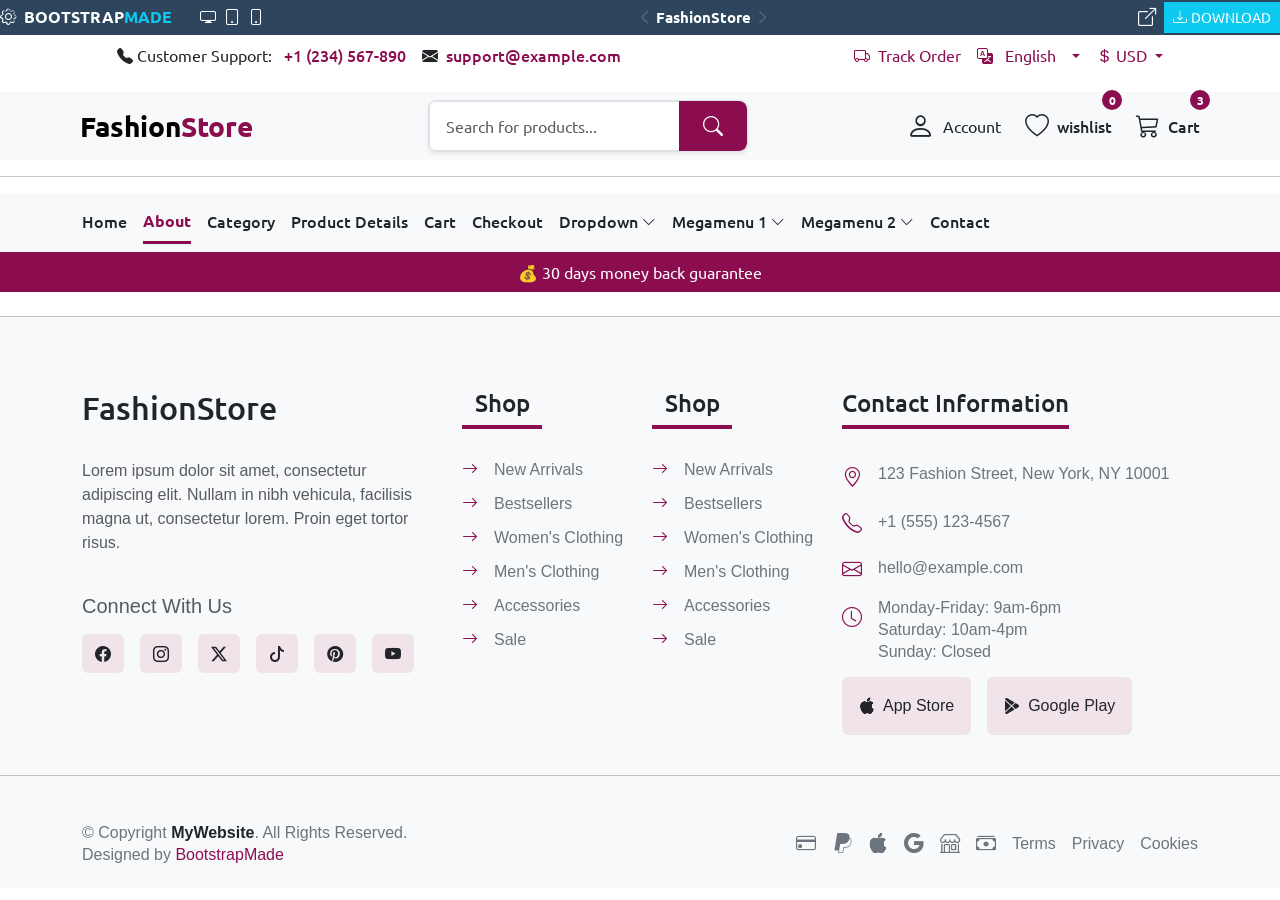
==== About.html @ c30b8bde "I added the remaining pages of the website and fixed some errors." ====
<!doctype html>
<html lang="en">
  <head>
    <meta charset="UTF-8" />
    <meta name="viewport" content="width=device-width, initial-scale=1.0" />
    <title>FashionStore</title>
    <link rel="stylesheet" href="style.css" />
    <link
      rel="stylesheet"
      href="https://cdn.jsdelivr.net/npm/bootstrap@5.3.8/dist/css/bootstrap.min.css"
    />
    <link
      rel="stylesheet"
      href="https://cdn.jsdelivr.net/npm/bootstrap-icons@1.13.1/font/bootstrap-icons.min.css"
    />
    <link rel="preconnect" href="https://fonts.googleapis.com" />
    <link rel="preconnect" href="https://fonts.gstatic.com" crossorigin />
    <link
      href="https://fonts.googleapis.com/css2?family=Ubuntu:wght@500;700&display=swap"
      rel="stylesheet"
    />
  </head>
  <body>
    <!-- nav one -->
    <nav
      class="navbar p-0 blue d-flex flex-nowrap align-items-center w-100 overflow-hidden"
    >
      <div
        class="navbar-brand d-flex align-items-center flex-shrink-1 me-2"
        style="font-size: calc(10px + 0.5vw)"
      >
        <i class="bi bi-gear text-white me-2"></i>
        <p class="text-white m-0 me-2 fw-bold">
          BOOTSTRAP<span class="text-info me-3">MADE</span>
        </p>
        <div class="d-none d-sm-flex align-items-center">
          <i class="bi bi-display mx-1 text-white"></i>
          <i class="bi bi-tablet mx-1 text-white"></i>
          <i class="bi bi-phone mx-1 text-white"></i>
        </div>
      </div>

      <div
        class="d-flex align-items-center justify-content-center flex-grow-1 px-1"
        style="font-size: calc(10px + 0.4vw)"
      >
        <i class="bi bi-chevron-left text-secondary"></i>
        <p class="m-0 mx-1 text-white fw-bold text-truncate">FashionStore</p>
        <i class="bi bi-chevron-right text-secondary"></i>
      </div>

      <div class="d-flex align-items-center flex-shrink-0">
        <i
          class="bi bi-box-arrow-up-right fw-bold px-2 text-white"
          style="font-size: calc(12px + 0.5vw)"
        ></i>
        <button
          type="button"
          class="btn btn-info rounded-0 text-white p-1 px-2 d-flex align-items-center"
          style="font-size: calc(9px + 0.4vw)"
        >
          <i class="bi bi-download me-1"></i>
          <span class="d-inline">DOWNLOAD</span>
        </button>
      </div>
    </nav>
    <!-- nav two -->
    <nav class="navbar d-none d-lg-block">
      <div class="d-flex justify-content-around w-100">
        <div class="d-flex justify-content-between align-content-center gap-3">
          <p>
            <i class="bi bi-telephone-fill"></i> Customer Support:
            <a
              href="#"
              class="nav-link d-inline-block ms-2 fw-medium alink"
              style="color: var(--accent-color)"
            >
              +1 (234) 567-890</a
            >
          </p>
          <p>
            <i class="bi bi-envelope-fill"></i
            ><a
              href="#"
              class="nav-link d-inline-block ms-2 fw-medium alink"
              style="color: var(--accent-color)"
            >
              support@example.com</a
            >
          </p>
        </div>
        <div class="d-flex justify-content-between align-content-center gap-3">
          <a
            href="#"
            class="nav-link d-inline-block alink"
            style="color: var(--accent-color)"
            ><i class="bi bi-truck me-2"></i>Track Order</a
          >
          <div class="dropdown d-inline-block">
            <a
              href="#"
              class="nav-link dropdown-toggle alink"
              id="languageDropdown"
              role="button"
              data-bs-toggle="dropdown"
              aria-expanded="false"
              style="color: var(--accent-color)"
            >
              <i class="bi bi-translate"></i>
              <span class="mx-2">English</span>
            </a>

            <ul class="dropdown-menu" aria-labelledby="languageDropdown">
              <li>
                <a href="#" class="dropdown-item"
                  ><i
                    class="bi bi-check-lg me-2"
                    style="color: var(--accent-color)"
                  ></i>
                  English</a
                >
              </li>
              <li><a href="#" class="dropdown-item">Arabic</a></li>
              <li><a href="#" class="dropdown-item">French</a></li>
              <li><a href="#" class="dropdown-item">Spanish</a></li>
            </ul>
          </div>
          <div class="dropdown d-inline-block">
            <a
              href="#"
              class="nav-link dropdown-toggle alink"
              id="languageDropdown"
              role="button"
              data-bs-toggle="dropdown"
              aria-expanded="false"
              style="color: var(--accent-color)"
            >
              <i class="bi bi-currency-dollar"></i>
              <span>USD</span>
            </a>

            <ul class="dropdown-menu" aria-labelledby="languageDropdown">
              <li>
                <a href="#" class="dropdown-item"
                  ><i
                    class="bi bi-check-lg me-2"
                    style="color: var(--accent-color)"
                  ></i>
                  USD</a
                >
              </li>
              <li><a href="#" class="dropdown-item">EUR</a></li>
              <li><a href="#" class="dropdown-item">GBP</a></li>
            </ul>
          </div>
        </div>
      </div>
    </nav>
    <!-- nav three -->
    <nav class="navbar navbar-light bg-light">
      <div class="d-flex justify-content-around w-100">
        <a class="navbar-brand fw-bold fs-3" href="#">
          Fashion<span style="color: var(--accent-color)">Store</span>
        </a>
        <div
          class="input-group shadow-sm border rounded-3 overflow-hidden w-25 d-none d-lg-inline-flex"
        >
          <input
            type="text"
            class="form-control py-2 px-3 shadow-sm"
            placeholder="Search for products..."
            aria-label="Search for products"
          />
          <button
            class="btn border-0 px-4 rounded-0 rounded-end-3"
            type="button"
            style="background-color: var(--accent-color)"
          >
            <i class="bi bi-search text-white fs-5"></i>
          </button>
        </div>
        <div class="d-flex justify-content-between align-content-center gap-4">
          <a
            href="#mobileSearchCollapse"
            class="nav-link d-inline-flex align-items-center gap-2 d-lg-none"
            data-bs-toggle="collapse"
            role="button"
            aria-expanded="false"
            aria-controls="mobileSearchCollapse"
          >
            <i class="bi bi-search fs-4"></i>
          </a>
          <a href="#" class="nav-link d-inline-flex align-items-center gap-2">
            <i class="bi bi-person fs-3"></i
            ><span class="d-none d-md-block">Account</span>
          </a>
          <button
            type="button"
            class="btn border-0 p-0 position-relative d-inline-flex align-items-center gap-2 d-none d-md-inline-flex"
          >
            <i class="bi bi-heart fs-4"></i>
            <span class="fw-medium text-dark">wishlist</span>
            <span
              class="position-absolute top-0 start-100 translate-middle badge rounded-circle d-flex align-items-center justify-content-center"
              style="
                width: 20px;
                height: 20px;
                font-size: 0.75rem;
                padding: 0;
                background-color: var(--accent-color);
              "
            >
              0
            </span>
          </button>
          <button
            type="button"
            class="btn border-0 p-0 position-relative d-inline-flex align-items-center gap-2"
          >
            <i class="bi bi-cart3 fs-4 text-dark"></i>
            <span class="fw-medium text-dark d-none d-md-block">Cart</span>
            <span
              class="position-absolute top-0 start-100 translate-middle badge rounded-circle d-flex align-items-center justify-content-center"
              style="
                width: 20px;
                height: 20px;
                font-size: 0.75rem;
                padding: 0;
                background-color: var(--accent-color);
              "
            >
              3
            </span>
          </button>
          <button
            class="navbar-toggler btn border-0 p-2 shadow-none d-md-none"
            type="button"
            data-bs-toggle="offcanvas"
            data-bs-target="#mobileMenuOffcanvas"
            aria-controls="mobileMenuOffcanvas"
            aria-label="Open Menu"
          >
            <i class="bi bi-list fs-2 text-dark"></i>
          </button>
        </div>
      </div>
    </nav>
    <hr />
    <!-- Offcanvas -->
    <div
      class="offcanvas offcanvas-end border-0 shadow-lg p-3 m-4"
      style="width: 90%"
      tabindex="-1"
      id="mobileMenuOffcanvas"
      aria-labelledby="mobileMenuOffcanvasLabel"
    >
      <div class="offcanvas-header border-0">
        <button
          type="button"
          class="btn-close shadow-none fs-5"
          data-bs-dismiss="offcanvas"
          aria-label="Close"
        ></button>
      </div>

      <div class="offcanvas-body">
        <ul class="list-unstyled px-2">
          <li class="d-flex justify-content-between align-items-center py-3">
            <a
              class="text-decoration-none fw-bold text-dark fs-5"
              href="index.html"
              >Home</a
            >
          </li>

          <li class="d-flex justify-content-between align-items-center py-3">
            <a
              class="text-decoration-none fw-medium text-danger fs-5"
              href="About.html"
              >About</a
            >
          </li>

          <li class="d-flex justify-content-between align-items-center py-3">
            <a
              class="text-decoration-none fw-medium text-dark fs-5"
              href="Category.html"
              >Category</a
            >
          </li>

          <li class="d-flex justify-content-between align-items-center py-3">
            <a
              class="text-decoration-none fw-medium text-dark fs-5"
              href="ProductDetails.html"
              >Product Details</a
            >
          </li>

          <li class="d-flex justify-content-between align-items-center py-3">
            <a
              class="text-decoration-none fw-medium text-dark fs-5"
              href="Cart.html"
              >Cart</a
            >
          </li>

          <li class="d-flex justify-content-between align-items-center py-3">
            <a
              class="text-decoration-none fw-medium text-dark fs-5"
              href="Checkout.html"
              >Checkout</a
            >
          </li>

          <li class="py-3">
            <div
              class="d-flex justify-content-between align-items-center w-100"
            >
              <a class="text-decoration-none fw-medium text-dark fs-5" href="#"
                >Dropdown</a
              >

              <button
                class="btn btn-outline-danger rounded-circle p-0 d-flex align-items-center justify-content-center shadow-none"
                style="width: 32px; height: 32px"
                type="button"
                data-bs-toggle="collapse"
                data-bs-target="#mySubMenu"
                aria-expanded="false"
                aria-controls="mySubMenu"
              >
                <i class="bi bi-chevron-down text-muted small"></i>
              </button>
            </div>

            <div
              class="collapse border rounded-4"
              id="mySubMenu"
              style="background-color: var(--bs-gray-400)"
            >
              <ul class="list-unstyled ps-3 mt-2">
                <li class="py-2">
                  <a class="text-decoration-none text-dark fs-5" href="#"
                    >Dropdown 1</a
                  >
                </li>
                <li class="py-2 px-3">
                  <div
                    class="d-flex justify-content-between align-items-center w-100"
                  >
                    <a class="text-decoration-none text-dark fs-5" href="#"
                      >Deep Dropdown</a
                    >

                    <button
                      class="btn btn-outline-danger rounded-circle p-0 d-flex align-items-center justify-content-center shadow-none"
                      style="width: 32px; height: 32px"
                      type="button"
                      data-bs-toggle="collapse"
                      data-bs-target="#myMenu"
                      aria-expanded="false"
                      aria-controls="mySubMenu"
                    >
                      <i class="bi bi-chevron-down text-muted small"></i>
                    </button>
                  </div>
                  <div
                    class="collapse border rounded-4"
                    id="myMenu"
                    style="background-color: var(--bs-gray-500)"
                  >
                    <ul class="list-unstyled px-3 mt-2">
                      <li class="py-2">
                        <a class="text-decoration-none text-dark fs-5" href="#"
                          >Dropdown 1</a
                        >
                      </li>
                      <li class="py-2">
                        <a class="text-decoration-none text-dark fs-5" href="#"
                          >Dropdown 2</a
                        >
                      </li>
                      <li class="py-2">
                        <a class="text-decoration-none text-dark fs-5" href="#"
                          >Dropdown 3</a
                        >
                      </li>
                      <li class="py-2">
                        <a class="text-decoration-none text-dark fs-5" href="#"
                          >Dropdown 4</a
                        >
                      </li>
                      <li class="py-2">
                        <a class="text-decoration-none text-dark fs-5" href="#"
                          >Dropdown 5</a
                        >
                      </li>
                    </ul>
                  </div>
                </li>
                <li class="py-2">
                  <a class="text-decoration-none text-dark fs-5" href="#"
                    >Dropdown 3</a
                  >
                </li>
                <li class="py-2">
                  <a class="text-decoration-none text-dark fs-5" href="#"
                    >Dropdown 4</a
                  >
                </li>
              </ul>
            </div>
          </li>

          <li class="d-flex flex-column py-2">
            <div
              class="d-flex justify-content-between align-items-center w-100"
            >
              <a class="text-decoration-none fw-medium text-dark fs-5" href="#"
                >Megamenu 1</a
              >

              <button
                class="btn btn-outline-danger rounded-circle p-0 d-flex align-items-center justify-content-center shadow-none"
                style="width: 32px; height: 32px"
                type="button"
                data-bs-toggle="collapse"
                data-bs-target="#megaMenu1"
                aria-expanded="false"
                aria-controls="megaMenu1"
              >
                <i class="bi bi-chevron-down text-muted small"></i>
              </button>
            </div>

            <div class="collapse border rounded-4 mt-2" id="megaMenu1">
              <ul class="list-unstyled p-3 mb-0">
                <li class="py-2 border-bottom">
                  <a class="text-decoration-none text-dark" href="#"
                    >Featured Products</a
                  >
                </li>
                <li class="py-2 border-bottom">
                  <a class="text-decoration-none text-dark" href="#"
                    >New Arrivals</a
                  >
                </li>
                <li class="py-2 border-bottom">
                  <a class="text-decoration-none text-dark" href="#"
                    >Sale items</a
                  >
                </li>
                <li class="py-2 border-bottom">
                  <a class="text-decoration-none text-dark" href="#"
                    >Clothing</a
                  >
                </li>
                <li class="py-2 border-bottom">
                  <a class="text-decoration-none text-dark" href="#"
                    >Electronics</a
                  >
                </li>
                <li class="py-2 border-bottom">
                  <a class="text-decoration-none text-dark" href="#"
                    >Home & Living</a
                  >
                </li>
                <li class="py-2 border-bottom">
                  <a class="text-decoration-none text-dark" href="#">Beauty</a>
                </li>
              </ul>
            </div>
          </li>

          <li class="d-flex flex-column py-2">
            <div
              class="d-flex justify-content-between align-items-center w-100"
            >
              <a class="text-decoration-none fw-medium text-dark fs-5" href="#"
                >Megamenu 2</a
              >

              <button
                class="btn btn-outline-danger rounded-circle p-0 d-flex align-items-center justify-content-center shadow-none"
                style="width: 32px; height: 32px"
                type="button"
                data-bs-toggle="collapse"
                data-bs-target="#megaMenu2"
                aria-expanded="false"
                aria-controls="megaMenu2"
              >
                <i class="bi bi-chevron-down text-muted small"></i>
              </button>
            </div>

            <div class="collapse border rounded-4 mt-2" id="megaMenu2">
              <ul class="list-unstyled p-3 mb-0">
                <li class="py-2 border-bottom">
                  <a class="text-decoration-none text-dark" href="#">Women</a>
                </li>
                <li class="py-2 border-bottom">
                  <a class="text-decoration-none text-dark" href="#">Man</a>
                </li>
                <li class="py-2 border-bottom">
                  <a class="text-decoration-none text-dark" href="#">Kid's</a>
                </li>
                <li class="py-2 border-bottom">
                  <a class="text-decoration-none text-dark" href="#"
                    >Clothing</a
                  >
                </li>
                <li class="py-2 border-bottom">
                  <a class="text-decoration-none text-dark" href="#">Shoes</a>
                </li>
                <li class="py-2 border-bottom">
                  <a class="text-decoration-none text-dark" href="#"
                    >Accessories</a
                  >
                </li>
                <li class="py-2 border-bottom">
                  <a class="text-decoration-none text-dark" href="#"
                    >Specialty Sizes</a
                  >
                </li>
              </ul>
            </div>
          </li>
          <li class="d-flex justify-content-between align-items-center py-2">
            <a
              class="text-decoration-none fw-medium text-dark fs-5"
              href="Contact.html"
              >Contact</a
            >
          </li>
        </ul>
      </div>
    </div>
    <!-- end Offcanvas -->
    <!-- nav four -->

    <nav class="navbar navbar-light bg-light d-none d-md-block">
      <div class="container">
        <ul class="navbar-nav flex-row gap-3">
          <li class="nav-item">
            <a
              class="nav-link text-dark fw-medium position-relative nav-animate"
              href="index.html"
              >Home</a>
          </li>

          <li class="nav-item">
            <a
              class="nav-link fw-bold border-bottom border-3"
              href="About.html"
              style="
                color: var(--accent-color);
                border-color: var(--accent-color) !important;
              "
              >About</a
            >
          </li>
          <li class="nav-item">
            <a
              class="nav-link text-dark fw-medium position-relative nav-animate"
              href="Category.html"
              >Category</a
            >
          </li>
          <li class="nav-item">
            <a
              class="nav-link text-dark fw-medium position-relative nav-animate"
              href="ProductDetails.html"
              >Product Details</a
            >
          </li>
          <li class="nav-item">
            <a
              class="nav-link text-dark fw-medium position-relative nav-animate"
              href="Cart.html"
              >Cart</a
            >
          </li>
          <li class="nav-item">
            <a
              class="nav-link text-dark fw-medium position-relative nav-animate"
              href="Checkout.html"
              >Checkout</a
            >
          </li>

          <li class="nav-item dropdown">
            <a
              class="nav-link text-dark fw-medium position-relative nav-animate dropdown-toggle-custom"
              href="#"
              role="button"
            >
              Dropdown <i class="bi bi-chevron-down small"></i>
            </a>
            <ul class="dropdown-menu border-0 shadow-sm p-2">
              <li>
                <a class="dropdown-item rounded-2 mb-2" href="#">dropdown 1</a>
              </li>

              <li class="submenu position-relative">
                <a
                  class="dropdown-item rounded-2 mb-2 d-flex justify-content-between align-items-center"
                  href="#"
                >
                  Deep dropdown <i class="bi bi-chevron-left small px-2"></i>
                </a>

                <ul class="submenu-menu list-unstyled border-0 shadow-sm p-2">
                  <li>
                    <a class="dropdown-item rounded-2 mb-2" href="#"
                      >Deep dropdown 1</a
                    >
                  </li>
                  <li>
                    <a class="dropdown-item rounded-2 mb-2" href="#"
                      >Deep dropdown 2</a
                    >
                  </li>
                  <li>
                    <a class="dropdown-item rounded-2 mb-2" href="#"
                      >Deep dropdown 3</a
                    >
                  </li>
                  <li>
                    <a class="dropdown-item rounded-2 mb-2" href="#"
                      >Deep dropdown 4</a
                    >
                  </li>
                  <li>
                    <a class="dropdown-item rounded-2 mb-2" href="#"
                      >Deep dropdown 5</a
                    >
                  </li>
                </ul>
              </li>

              <li>
                <a class="dropdown-item rounded-2 mb-2" href="#">dropdown 2</a>
              </li>
              <li>
                <a class="dropdown-item rounded-2 mb-2" href="#">dropdown 3</a>
              </li>
              <li>
                <a class="dropdown-item rounded-2 mb-2" href="#">dropdown 4</a>
              </li>
            </ul>
          </li>
          <li class="nav-item dropdown position-static">
            <a
              class="nav-link text-dark fw-medium position-relative nav-animate dropdown-toggle-custom"
              href="#"
              role="button"
            >
              Megamenu 1 <i class="bi bi-chevron-down small"></i>
            </a>

            <div class="megamenu-content bg-white border-0 shadow-sm p-4">
              <ul
                class="nav nav-tabs border-bottom-0 mb-4 gap-4"
                id="megamenuTabs"
                role="tablist"
              >
                <li class="nav-item" role="presentation">
                  <button
                    class="nav-link active text-dark border-0 fw-medium p-0 pb-2 border-bottom border-2 border-transparent"
                    id="featured-tab"
                    data-bs-toggle="tab"
                    data-bs-target="#featured-pane"
                    type="button"
                    role="tab"
                  >
                    Featured
                  </button>
                </li>
                <li class="nav-item" role="presentation">
                  <button
                    class="nav-link text-dark border-0 fw-medium p-0 pb-2 border-bottom border-2 border-transparent"
                    id="arrivals-tab"
                    data-bs-toggle="tab"
                    data-bs-target="#arrivals-pane"
                    type="button"
                    role="tab"
                  >
                    New Arrivals
                  </button>
                </li>
                <li class="nav-item" role="presentation">
                  <button
                    class="nav-link text-dark border-0 fw-medium p-0 pb-2 border-bottom border-2 border-transparent"
                    id="sale-tab"
                    data-bs-toggle="tab"
                    data-bs-target="#sale-pane"
                    type="button"
                    role="tab"
                  >
                    Sale
                  </button>
                </li>
                <li class="nav-item" role="presentation">
                  <button
                    class="nav-link text-dark border-0 fw-medium p-0 pb-2 border-bottom border-2 border-transparent"
                    id="categories-tab"
                    data-bs-toggle="tab"
                    data-bs-target="#categories-pane"
                    type="button"
                    role="tab"
                  >
                    Categories
                  </button>
                </li>
              </ul>

              <div class="tab-content" id="megamenuTabContent">
                <div
                  class="tab-pane fade show active"
                  id="featured-pane"
                  role="tabpanel"
                  aria-labelledby="featured-tab"
                  tabindex="0"
                >
                  <div class="row g-3">
                    <div class="col-md-3">
                      <div class="card h-100 border-0 text-start">
                        <img
                          src="img/product-1.webp"
                          class="card-img-top object-fit-contain"
                          alt="Product 1"
                          style="height: 140px"
                        />
                        <div
                          class="card-body p-2 d-flex flex-column justify-content-between"
                        >
                          <div>
                            <h6
                              class="card-title mb-1 small fw-semibold text-dark"
                            >
                              Premium Headphones
                            </h6>
                            <p class="card-text text-danger small mb-2 fw-bold">
                              $129.99
                            </p>
                          </div>
                          <button
                            class="btn rounded-3 fw-medium w-50 outline"
                            style="
                              background-color: var(--background-button);
                              color: var(--color-button);
                            "
                          >
                            View Product
                          </button>
                        </div>
                      </div>
                    </div>

                    <div class="col-md-3">
                      <div class="card h-100 border-0 text-start">
                        <img
                          src="img/product-2.webp"
                          class="card-img-top object-fit-contain"
                          alt="Product 2"
                          style="height: 140px"
                        />
                        <div
                          class="card-body p-2 d-flex flex-column justify-content-between"
                        >
                          <div>
                            <h6
                              class="card-title mb-1 small fw-semibold text-dark"
                            >
                              Smart Watch
                            </h6>
                            <p class="card-text text-danger small mb-2 fw-bold">
                              $199.99
                            </p>
                          </div>
                          <button
                            class="btn rounded-3 fw-medium w-50 outline"
                            style="
                              background-color: var(--background-button);
                              color: var(--color-button);
                            "
                          >
                            View Product
                          </button>
                        </div>
                      </div>
                    </div>

                    <div class="col-md-3">
                      <div class="card h-100 border-0 text-start">
                        <img
                          src="img/product-3.webp"
                          class="card-img-top object-fit-contain"
                          alt="Product 3"
                          style="height: 140px"
                        />
                        <div
                          class="card-body p-2 d-flex flex-column justify-content-between"
                        >
                          <div>
                            <h6
                              class="card-title mb-1 small fw-semibold text-dark"
                            >
                              Wireless Earbuds
                            </h6>
                            <p class="card-text text-danger small mb-2 fw-bold">
                              $89.99
                            </p>
                          </div>
                          <button
                            class="btn rounded-3 fw-medium w-50 outline"
                            style="
                              background-color: var(--background-button);
                              color: var(--color-button);
                            "
                          >
                            View Product
                          </button>
                        </div>
                      </div>
                    </div>

                    <div class="col-md-3">
                      <div class="card h-100 border-0 text-start">
                        <img
                          src="img/product-11.png"
                          class="card-img-top object-fit-contain"
                          alt="Product 4"
                          style="height: 140px"
                        />
                        <div
                          class="card-body p-2 d-flex flex-column justify-content-between"
                        >
                          <div>
                            <h6
                              class="card-title mb-1 small fw-semibold text-dark"
                            >
                              Bluetooth Speaker
                            </h6>
                            <p class="card-text text-danger small mb-2 fw-bold">
                              $79.99
                            </p>
                          </div>
                          <button
                            class="btn rounded-3 fw-medium w-50 outline"
                            style="
                              background-color: var(--background-button);
                              color: var(--color-button);
                            "
                          >
                            View Product
                          </button>
                        </div>
                      </div>
                    </div>
                  </div>
                </div>
                <div
                  class="tab-pane fade"
                  id="arrivals-pane"
                  role="tabpanel"
                  aria-labelledby="arrivals-tab"
                  tabindex="0"
                >
                  <div class="row">
                    <div class="col-md-3">
                      <div
                        class="card h-100 border-0 text-start position-relative"
                      >
                        <span
                          class="badge bg-success position-absolute top-0 end-0 mt-2 me-2 px-2 py-1 fs-7 fw-semibold rounded-2 z-1"
                        >
                          New
                        </span>

                        <img
                          src="img/product-5.webp"
                          class="card-img-top object-fit-contain"
                          alt="Product 1"
                          style="height: 140px"
                        />

                        <div
                          class="card-body p-2 d-flex flex-column justify-content-between"
                        >
                          <div>
                            <h6
                              class="card-title mb-1 small fw-semibold text-dark"
                            >
                              Fitness Tracker
                            </h6>
                            <p class="card-text text-danger small mb-2 fw-bold">
                              $69.99
                            </p>
                          </div>
                          <button
                            class="btn rounded-3 fw-medium w-50 outline"
                            style="
                              background-color: var(--background-button);
                              color: var(--color-button);
                            "
                          >
                            View Product
                          </button>
                        </div>
                      </div>
                    </div>
                    <div class="col-md-3">
                      <div
                        class="card h-100 border-0 text-start position-relative"
                      >
                        <span
                          class="badge bg-success position-absolute top-0 end-0 mt-2 me-2 px-2 py-1 fs-7 fw-semibold rounded-2 z-1"
                        >
                          New
                        </span>

                        <img
                          src="img/product-6.webp"
                          class="card-img-top object-fit-contain"
                          alt="Product 1"
                          style="height: 140px"
                        />

                        <div
                          class="card-body p-2 d-flex flex-column justify-content-between"
                        >
                          <div>
                            <h6
                              class="card-title mb-1 small fw-semibold text-dark"
                            >
                              Wireless Charger
                            </h6>
                            <p class="card-text text-danger small mb-2 fw-bold">
                              $39.99
                            </p>
                          </div>
                          <button
                            class="btn rounded-3 fw-medium w-50 outline"
                            style="
                              background-color: var(--background-button);
                              color: var(--color-button);
                            "
                          >
                            View Product
                          </button>
                        </div>
                      </div>
                    </div>
                    <div class="col-md-3">
                      <div
                        class="card h-100 border-0 text-start position-relative"
                      >
                        <span
                          class="badge bg-success position-absolute top-0 end-0 mt-2 me-2 px-2 py-1 fs-7 fw-semibold rounded-2 z-1"
                        >
                          New
                        </span>

                        <img
                          src="img/product-11.png"
                          class="card-img-top object-fit-contain"
                          alt="Product 1"
                          style="height: 140px"
                        />

                        <div
                          class="card-body p-2 d-flex flex-column justify-content-between"
                        >
                          <div>
                            <h6
                              class="card-title mb-1 small fw-semibold text-dark"
                            >
                              Smart Bulb Set
                            </h6>
                            <p class="card-text text-danger small mb-2 fw-bold">
                              $49.99
                            </p>
                          </div>
                          <button
                            class="btn rounded-3 fw-medium w-50 outline"
                            style="
                              background-color: var(--background-button);
                              color: var(--color-button);
                            "
                          >
                            View Product
                          </button>
                        </div>
                      </div>
                    </div>
                    <div class="col-md-3">
                      <div
                        class="card h-100 border-0 text-start position-relative"
                      >
                        <span
                          class="badge bg-success position-absolute top-0 end-0 mt-2 me-2 px-2 py-1 fs-7 fw-semibold rounded-2 z-1"
                        >
                          New
                        </span>

                        <img
                          src="img/product-8.jpg"
                          class="card-img-top object-fit-contain"
                          alt="Product 1"
                          style="height: 140px"
                        />

                        <div
                          class="card-body p-2 d-flex flex-column justify-content-between"
                        >
                          <div>
                            <h6
                              class="card-title mb-1 small fw-semibold text-dark"
                            >
                              Portable Power Bank
                            </h6>
                            <p class="card-text text-danger small mb-2 fw-bold">
                              $59.99
                            </p>
                          </div>
                          <button
                            class="btn rounded-3 fw-medium w-50 outline"
                            style="
                              background-color: var(--background-button);
                              color: var(--color-button);
                            "
                          >
                            View Product
                          </button>
                        </div>
                      </div>
                    </div>
                  </div>
                </div>
                <div
                  class="tab-pane fade"
                  id="sale-pane"
                  role="tabpanel"
                  aria-labelledby="sale-tab"
                  tabindex="0"
                >
                  <div class="row">
                    <div class="col-md-3">
                      <div
                        class="card h-100 border-0 text-start position-relative"
                      >
                        <span
                          class="badge bg-danger position-absolute top-0 end-0 mt-2 me-2 px-2 py-1 fs-7 fw-semibold rounded-1 z-1"
                        >
                          -30%
                        </span>

                        <img
                          src="img/product-9.webp"
                          class="card-img-top object-fit-contain"
                          alt="Product 1"
                          style="height: 140px"
                        />

                        <div
                          class="card-body p-2 d-flex flex-column justify-content-between"
                        >
                          <div>
                            <h6
                              class="card-title mb-1 small fw-semibold text-dark"
                            >
                              Wireless Keyboard
                            </h6>
                            <p class="card-text text-danger small mb-2 fw-bold">
                              <span
                                class="text-decoration-line-through text-secondary me-2"
                                >$89.99</span
                              >
                              $62.99
                            </p>
                          </div>
                          <button
                            class="btn rounded-3 fw-medium w-50 outline"
                            style="
                              background-color: var(--background-button);
                              color: var(--color-button);
                            "
                          >
                            View Product
                          </button>
                        </div>
                      </div>
                    </div>
                    <div class="col-md-3">
                      <div
                        class="card h-100 border-0 text-start position-relative"
                      >
                        <span
                          class="badge bg-danger position-absolute top-0 end-0 mt-2 me-2 px-2 py-1 fs-7 fw-semibold rounded-1 z-1"
                        >
                          -25%
                        </span>

                        <img
                          src="img/product-10.webp"
                          class="card-img-top object-fit-contain"
                          alt="Product 1"
                          style="height: 140px"
                        />

                        <div
                          class="card-body p-2 d-flex flex-column justify-content-between"
                        >
                          <div>
                            <h6
                              class="card-title mb-1 small fw-semibold text-dark"
                            >
                              Gaming Mouse
                            </h6>
                            <p class="card-text text-danger small mb-2 fw-bold">
                              <span
                                class="text-decoration-line-through text-secondary me-2"
                                >$59.99</span
                              >
                              $44.99
                            </p>
                          </div>
                          <button
                            class="btn rounded-3 fw-medium w-50 outline"
                            style="
                              background-color: var(--background-button);
                              color: var(--color-button);
                            "
                          >
                            View Product
                          </button>
                        </div>
                      </div>
                    </div>
                    <div class="col-md-3">
                      <div
                        class="card h-100 border-0 text-start position-relative"
                      >
                        <span
                          class="badge bg-danger position-absolute top-0 end-0 mt-2 me-2 px-2 py-1 fs-7 fw-semibold rounded-1 z-1"
                        >
                          -40%
                        </span>

                        <img
                          src="img/product-11.png"
                          class="card-img-top object-fit-contain"
                          alt="Product 1"
                          style="height: 140px"
                        />

                        <div
                          class="card-body p-2 d-flex flex-column justify-content-between"
                        >
                          <div>
                            <h6
                              class="card-title mb-1 small fw-semibold text-dark"
                            >
                              Desk Lamp
                            </h6>
                            <p class="card-text text-danger small mb-2 fw-bold">
                              <span
                                class="text-decoration-line-through text-secondary me-2"
                                >$49.99</span
                              >
                              $29.99
                            </p>
                          </div>
                          <button
                            class="btn rounded-3 fw-medium w-50 outline"
                            style="
                              background-color: var(--background-button);
                              color: var(--color-button);
                            "
                          >
                            View Product
                          </button>
                        </div>
                      </div>
                    </div>
                    <div class="col-md-3">
                      <div
                        class="card h-100 border-0 text-start position-relative"
                      >
                        <span
                          class="badge bg-danger position-absolute top-0 end-0 mt-2 me-2 px-2 py-1 fs-7 fw-semibold rounded-1 z-1"
                        >
                          -20%
                        </span>

                        <img
                          src="img/product-12.webp"
                          class="card-img-top object-fit-contain"
                          alt="Product 1"
                          style="height: 140px"
                        />

                        <div
                          class="card-body p-2 d-flex flex-column justify-content-between"
                        >
                          <div>
                            <h6
                              class="card-title mb-1 small fw-semibold text-dark"
                            >
                              USB-C Hub
                            </h6>
                            <p class="card-text text-danger small mb-2 fw-bold">
                              <span
                                class="text-decoration-line-through text-secondary me-2"
                                >$39.99</span
                              >
                              $31.99
                            </p>
                          </div>
                          <button
                            class="btn rounded-3 fw-medium w-50 outline"
                            style="
                              background-color: var(--background-button);
                              color: var(--color-button);
                            "
                          >
                            View Product
                          </button>
                        </div>
                      </div>
                    </div>
                  </div>
                </div>
                <div
                  class="tab-pane fade"
                  id="categories-pane"
                  role="tabpanel"
                  aria-labelledby="categories-tab"
                  tabindex="0"
                >
                  <div class="row">
                    <div class="col-md-3">
                      <div
                        class="card h-100 border-0 p-3 bg-light rounded-3 text-start category-card"
                      >
                        <div
                          class="category-header pb-2 mb-3 border-bottom position-relative"
                        >
                          <h5
                            class="fw-bold mb-0 text-dark"
                            style="color: #4a0e2e !important"
                          >
                            Clothing
                          </h5>
                        </div>

                        <ul class="list-unstyled d-flex flex-column gap-2 mb-0">
                          <li>
                            <a
                              href="#"
                              class="category-link text-decoration-none d-flex align-items-center gap-2 text-dark"
                            >
                              <i class="bi bi-chevron-right small"></i> Men's
                              Wear
                            </a>
                          </li>
                          <li>
                            <a
                              href="#"
                              class="category-link text-decoration-none d-flex align-items-center gap-2 text-dark"
                            >
                              <i class="bi bi-chevron-right small"></i> Women's
                              Wear
                            </a>
                          </li>
                          <li>
                            <a
                              href="#"
                              class="category-link text-decoration-none d-flex align-items-center gap-2 text-dark"
                            >
                              <i class="bi bi-chevron-right small"></i> Kids
                              Collection
                            </a>
                          </li>
                          <li>
                            <a
                              href="#"
                              class="category-link text-decoration-none d-flex align-items-center gap-2 text-dark"
                            >
                              <i class="bi bi-chevron-right small"></i>
                              Sportswear
                            </a>
                          </li>
                          <li>
                            <a
                              href="#"
                              class="category-link text-decoration-none d-flex align-items-center gap-2 text-dark"
                            >
                              <i class="bi bi-chevron-right small"></i>
                              Accessories
                            </a>
                          </li>
                        </ul>
                      </div>
                    </div>
                    <div class="col-md-3">
                      <div
                        class="card h-100 border-0 p-3 bg-light rounded-3 text-start category-card"
                      >
                        <div
                          class="category-header pb-2 mb-3 border-bottom position-relative"
                        >
                          <h5
                            class="fw-bold mb-0 text-dark"
                            style="color: #4a0e2e !important"
                          >
                            Electronics
                          </h5>
                        </div>

                        <ul class="list-unstyled d-flex flex-column gap-2 mb-0">
                          <li>
                            <a
                              href="#"
                              class="category-link text-decoration-none d-flex align-items-center gap-2 text-dark"
                            >
                              <i class="bi bi-chevron-right small"></i>
                              Smartphones
                            </a>
                          </li>
                          <li>
                            <a
                              href="#"
                              class="category-link text-decoration-none d-flex align-items-center gap-2 text-dark"
                            >
                              <i class="bi bi-chevron-right small"></i>
                              Laptops
                            </a>
                          </li>
                          <li>
                            <a
                              href="#"
                              class="category-link text-decoration-none d-flex align-items-center gap-2 text-dark"
                            >
                              <i class="bi bi-chevron-right small"></i>
                              Audio Devices
                            </a>
                          </li>
                          <li>
                            <a
                              href="#"
                              class="category-link text-decoration-none d-flex align-items-center gap-2 text-dark"
                            >
                              <i class="bi bi-chevron-right small"></i>
                              Smart Home
                            </a>
                          </li>
                          <li>
                            <a
                              href="#"
                              class="category-link text-decoration-none d-flex align-items-center gap-2 text-dark"
                            >
                              <i class="bi bi-chevron-right small"></i>
                              Accessories
                            </a>
                          </li>
                        </ul>
                      </div>
                    </div>
                    <div class="col-md-3">
                      <div
                        class="card h-100 border-0 p-3 bg-light rounded-3 text-start category-card"
                      >
                        <div
                          class="category-header pb-2 mb-3 border-bottom position-relative"
                        >
                          <h5
                            class="fw-bold mb-0 text-dark"
                            style="color: #4a0e2e !important"
                          >
                            Home & Living
                          </h5>
                        </div>

                        <ul class="list-unstyled d-flex flex-column gap-2 mb-0">
                          <li>
                            <a
                              href="#"
                              class="category-link text-decoration-none d-flex align-items-center gap-2 text-dark"
                            >
                              <i class="bi bi-chevron-right small"></i>
                              Furniture
                            </a>
                          </li>
                          <li>
                            <a
                              href="#"
                              class="category-link text-decoration-none d-flex align-items-center gap-2 text-dark"
                            >
                              <i class="bi bi-chevron-right small"></i>
                              Decor
                            </a>
                          </li>
                          <li>
                            <a
                              href="#"
                              class="category-link text-decoration-none d-flex align-items-center gap-2 text-dark"
                            >
                              <i class="bi bi-chevron-right small"></i>
                              Kitchen
                            </a>
                          </li>
                          <li>
                            <a
                              href="#"
                              class="category-link text-decoration-none d-flex align-items-center gap-2 text-dark"
                            >
                              <i class="bi bi-chevron-right small"></i>
                              Bedding
                            </a>
                          </li>
                          <li>
                            <a
                              href="#"
                              class="category-link text-decoration-none d-flex align-items-center gap-2 text-dark"
                            >
                              <i class="bi bi-chevron-right small"></i>
                              Lighting
                            </a>
                          </li>
                        </ul>
                      </div>
                    </div>
                    <div class="col-md-3">
                      <div
                        class="card h-100 border-0 p-3 bg-light rounded-3 text-start category-card"
                      >
                        <div
                          class="category-header pb-2 mb-3 border-bottom position-relative"
                        >
                          <h5
                            class="fw-bold mb-0 text-dark"
                            style="color: #4a0e2e !important"
                          >
                            Beauty
                          </h5>
                        </div>

                        <ul class="list-unstyled d-flex flex-column gap-2 mb-0">
                          <li>
                            <a
                              href="#"
                              class="category-link text-decoration-none d-flex align-items-center gap-2 text-dark"
                            >
                              <i class="bi bi-chevron-right small"></i>
                              Skincare
                            </a>
                          </li>
                          <li>
                            <a
                              href="#"
                              class="category-link text-decoration-none d-flex align-items-center gap-2 text-dark"
                            >
                              <i class="bi bi-chevron-right small"></i>
                              Makeup
                            </a>
                          </li>
                          <li>
                            <a
                              href="#"
                              class="category-link text-decoration-none d-flex align-items-center gap-2 text-dark"
                            >
                              <i class="bi bi-chevron-right small"></i>
                              Haircare
                            </a>
                          </li>
                          <li>
                            <a
                              href="#"
                              class="category-link text-decoration-none d-flex align-items-center gap-2 text-dark"
                            >
                              <i class="bi bi-chevron-right small"></i>
                              Fragrances
                            </a>
                          </li>
                          <li>
                            <a
                              href="#"
                              class="category-link text-decoration-none d-flex align-items-center gap-2 text-dark"
                            >
                              <i class="bi bi-chevron-right small"></i>
                              Personal Care
                            </a>
                          </li>
                        </ul>
                      </div>
                    </div>
                  </div>
                </div>
              </div>
            </div>
          </li>
          <li class="nav-item dropdown position-static">
            <a
              class="nav-link text-dark fw-medium position-relative nav-animate dropdown-toggle-custom"
              href="#"
              role="button"
            >
              Megamenu 2 <i class="bi bi-chevron-down small"></i>
            </a>
            <div class="megamenu-content bg-white border-0 shadow-sm p-4">
              <ul
                class="nav nav-tabs border-bottom-0 mb-4 gap-4 justify-content-center"
                id="megamenu2Tabs"
                role="tablist"
              >
                <li class="nav-item" role="presentation">
                  <button
                    class="nav-link active text-dark border-0 fw-medium p-0 pb-2 border-bottom border-2 border-transparent"
                    id="m2-featured-tab"
                    data-bs-toggle="tab"
                    data-bs-target="#m2-featured-pane"
                    type="button"
                    role="tab"
                  >
                    WOMEN
                  </button>
                </li>
                <li class="nav-item" role="presentation">
                  <button
                    class="nav-link text-dark border-0 fw-medium p-0 pb-2 border-bottom border-2 border-transparent"
                    id="m2-arrivals-tab"
                    data-bs-toggle="tab"
                    data-bs-target="#m2-arrivals-pane"
                    type="button"
                    role="tab"
                  >
                    MEN
                  </button>
                </li>
                <li class="nav-item" role="presentation">
                  <button
                    class="nav-link text-dark border-0 fw-medium p-0 pb-2 border-bottom border-2 border-transparent"
                    id="m2-sale-tab"
                    data-bs-toggle="tab"
                    data-bs-target="#m2-sale-pane"
                    type="button"
                    role="tab"
                  >
                    KIDS
                  </button>
                </li>
              </ul>
              <div class="tab-content" id="megamenu2TabContent">
                <div
                  class="tab-pane fade show active"
                  id="m2-featured-pane"
                  role="tabpanel"
                  aria-labelledby="m2-featured-tab"
                  tabindex="0"
                >
                  <div class="row g-3" style="height: 300px">
                    <div class="col-md-2 h-100">
                      <div
                        class="card h-100 border-0 p-3 bg-light rounded-3 text-start category-card"
                      >
                        <div
                          class="category-header pb-2 mb-3 border-bottom position-relative"
                        >
                          <h5
                            class="fw-bold mb-0 text-dark small"
                            style="color: #4a0e2e !important"
                          >
                            Clothing
                          </h5>
                        </div>
                        <ul
                          class="list-unstyled d-flex flex-column gap-2 mb-0 small"
                        >
                          <li>
                            <a
                              href="#"
                              class="category-link text-decoration-none d-flex align-items-center gap-2 text-dark"
                              ><i class="bi bi-chevron-right small"></i> Shirts
                              & Tops</a
                            >
                          </li>
                          <li>
                            <a
                              href="#"
                              class="category-link text-decoration-none d-flex align-items-center gap-2 text-dark"
                              ><i class="bi bi-chevron-right small"></i> Coats &
                              Outerwear</a
                            >
                          </li>
                          <li>
                            <a
                              href="#"
                              class="category-link text-decoration-none d-flex align-items-center gap-2 text-dark"
                              ><i class="bi bi-chevron-right small"></i>
                              Underwear</a
                            >
                          </li>
                          <li>
                            <a
                              href="#"
                              class="category-link text-decoration-none d-flex align-items-center gap-2 text-dark"
                              ><i class="bi bi-chevron-right small"></i>
                              Sweatshirts</a
                            >
                          </li>
                          <li>
                            <a
                              href="#"
                              class="category-link text-decoration-none d-flex align-items-center gap-2 text-dark"
                              ><i class="bi bi-chevron-right small"></i>
                              Dresses</a
                            >
                          </li>
                          <li>
                            <a
                              href="#"
                              class="category-link text-decoration-none d-flex align-items-center gap-2 text-dark"
                              ><i class="bi bi-chevron-right small"></i>
                              Swimwear</a
                            >
                          </li>
                          <li>
                            <a
                              href="#"
                              class="category-link text-decoration-none d-flex align-items-center gap-2 text-dark"
                              ><i class="bi bi-chevron-right small"></i> View
                              all</a
                            >
                          </li>
                        </ul>
                      </div>
                    </div>
                    <div class="col-md-2 h-100">
                      <div
                        class="card h-100 border-0 p-3 bg-light rounded-3 text-start category-card"
                      >
                        <div
                          class="category-header pb-2 mb-3 border-bottom position-relative"
                        >
                          <h5
                            class="fw-bold mb-0 text-dark small"
                            style="color: #4a0e2e !important"
                          >
                            Shoes
                          </h5>
                        </div>
                        <ul
                          class="list-unstyled d-flex flex-column gap-2 mb-0 small"
                        >
                          <li>
                            <a
                              href="#"
                              class="category-link text-decoration-none d-flex align-items-center gap-2 text-dark"
                              ><i class="bi bi-chevron-right small"></i>
                              Boots</a
                            >
                          </li>
                          <li>
                            <a
                              href="#"
                              class="category-link text-decoration-none d-flex align-items-center gap-2 text-dark"
                              ><i class="bi bi-chevron-right small"></i>
                              Sandals</a
                            >
                          </li>
                          <li>
                            <a
                              href="#"
                              class="category-link text-decoration-none d-flex align-items-center gap-2 text-dark"
                              ><i class="bi bi-chevron-right small"></i>
                              Heels</a
                            >
                          </li>
                          <li>
                            <a
                              href="#"
                              class="category-link text-decoration-none d-flex align-items-center gap-2 text-dark"
                              ><i class="bi bi-chevron-right small"></i>
                              Loafers</a
                            >
                          </li>
                          <li>
                            <a
                              href="#"
                              class="category-link text-decoration-none d-flex align-items-center gap-2 text-dark"
                              ><i class="bi bi-chevron-right small"></i>
                              Slippers</a
                            >
                          </li>
                          <li>
                            <a
                              href="#"
                              class="category-link text-decoration-none d-flex align-items-center gap-2 text-dark"
                              ><i class="bi bi-chevron-right small"></i>
                              Oxfords</a
                            >
                          </li>
                          <li>
                            <a
                              href="#"
                              class="category-link text-decoration-none d-flex align-items-center gap-2 text-dark"
                              ><i class="bi bi-chevron-right small"></i> View
                              all</a
                            >
                          </li>
                        </ul>
                      </div>
                    </div>
                    <div class="col-md-2 h-100">
                      <div
                        class="card h-100 border-0 p-3 bg-light rounded-3 text-start category-card"
                      >
                        <div
                          class="category-header pb-2 mb-3 border-bottom position-relative"
                        >
                          <h5
                            class="fw-bold mb-0 text-dark small"
                            style="color: #4a0e2e !important"
                          >
                            Accessories
                          </h5>
                        </div>
                        <ul
                          class="list-unstyled d-flex flex-column gap-2 mb-0 small"
                        >
                          <li>
                            <a
                              href="#"
                              class="category-link text-decoration-none d-flex align-items-center gap-2 text-dark"
                              ><i class="bi bi-chevron-right small"></i>
                              Handbags</a
                            >
                          </li>
                          <li>
                            <a
                              href="#"
                              class="category-link text-decoration-none d-flex align-items-center gap-2 text-dark"
                              ><i class="bi bi-chevron-right small"></i>
                              Eyewear</a
                            >
                          </li>
                          <li>
                            <a
                              href="#"
                              class="category-link text-decoration-none d-flex align-items-center gap-2 text-dark"
                              ><i class="bi bi-chevron-right small"></i> Hats</a
                            >
                          </li>
                          <li>
                            <a
                              href="#"
                              class="category-link text-decoration-none d-flex align-items-center gap-2 text-dark"
                              ><i class="bi bi-chevron-right small"></i>
                              Watches</a
                            >
                          </li>
                          <li>
                            <a
                              href="#"
                              class="category-link text-decoration-none d-flex align-items-center gap-2 text-dark"
                              ><i class="bi bi-chevron-right small"></i>
                              Jewelry</a
                            >
                          </li>
                          <li>
                            <a
                              href="#"
                              class="category-link text-decoration-none d-flex align-items-center gap-2 text-dark"
                              ><i class="bi bi-chevron-right small"></i>
                              Belts</a
                            >
                          </li>
                          <li>
                            <a
                              href="#"
                              class="category-link text-decoration-none d-flex align-items-center gap-2 text-dark"
                              ><i class="bi bi-chevron-right small"></i> View
                              all</a
                            >
                          </li>
                        </ul>
                      </div>
                    </div>
                    <div class="col-md-2 h-100">
                      <div
                        class="card h-100 border-0 p-3 bg-light rounded-3 text-start category-card"
                      >
                        <div
                          class="category-header pb-2 mb-3 border-bottom position-relative"
                        >
                          <h5
                            class="fw-bold mb-0 text-dark small"
                            style="color: #4a0e2e !important"
                          >
                            Specialty Sizes
                          </h5>
                        </div>
                        <ul
                          class="list-unstyled d-flex flex-column gap-2 mb-0 small"
                        >
                          <li>
                            <a
                              href="#"
                              class="category-link text-decoration-none d-flex align-items-center gap-2 text-dark"
                              ><i class="bi bi-chevron-right small"></i> Plus
                              Size</a
                            >
                          </li>
                          <li>
                            <a
                              href="#"
                              class="category-link text-decoration-none d-flex align-items-center gap-2 text-dark"
                              ><i class="bi bi-chevron-right small"></i>
                              Petite</a
                            >
                          </li>
                          <li>
                            <a
                              href="#"
                              class="category-link text-decoration-none d-flex align-items-center gap-2 text-dark"
                              ><i class="bi bi-chevron-right small"></i> Wide
                              Shoes</a
                            >
                          </li>
                          <li>
                            <a
                              href="#"
                              class="category-link text-decoration-none d-flex align-items-center gap-2 text-dark"
                              ><i class="bi bi-chevron-right small"></i> Narrow
                              Shoes</a
                            >
                          </li>
                        </ul>
                      </div>
                    </div>
                    <div class="col-md-4 h-100">
                      <div
                        class="card h-100 border-0 overflow-hidden text-start shadow-sm position-relative"
                      >
                        <img
                          src="img/product-f-1.webp"
                          class="w-100 h-100"
                          alt="Promo Banner"
                        />
                        <div
                          class="position-absolute top-0 start-0 w-100 h-100 d-flex flex-column justify-content-center p-3"
                        >
                          <h4
                            class="fw-bold w-50 mb-3"
                            style="color: var(--accent-color)"
                          >
                            Women's Bags Collection
                          </h4>
                          <button
                            class="btn rounded-2"
                            style="
                              background-color: var(--color-button);
                              color: var(--background-button);
                              width: 100px;
                            "
                          >
                            Shop now
                          </button>
                        </div>
                      </div>
                    </div>
                  </div>
                </div>
                <div
                  class="tab-pane fade"
                  id="m2-arrivals-pane"
                  role="tabpanel"
                  aria-labelledby="m2-arrivals-tab"
                  tabindex="0"
                >
                  <div class="row g-3" style="height: 300px">
                    <div class="col-md-2 h-100">
                      <div
                        class="card h-100 border-0 p-3 bg-light rounded-3 text-start category-card"
                      >
                        <div
                          class="category-header pb-2 mb-3 border-bottom position-relative"
                        >
                          <h5
                            class="fw-bold mb-0 text-dark small"
                            style="color: #4a0e2e !important"
                          >
                            Clothing
                          </h5>
                        </div>
                        <ul
                          class="list-unstyled d-flex flex-column gap-2 mb-0 small"
                        >
                          <li>
                            <a
                              href="#"
                              class="category-link text-decoration-none d-flex align-items-center gap-2 text-dark"
                              ><i class="bi bi-chevron-right small"></i> Shirts
                              & Polos</a
                            >
                          </li>
                          <li>
                            <a
                              href="#"
                              class="category-link text-decoration-none d-flex align-items-center gap-2 text-dark"
                              ><i class="bi bi-chevron-right small"></i> JacKets
                              & Coats</a
                            >
                          </li>
                          <li>
                            <a
                              href="#"
                              class="category-link text-decoration-none d-flex align-items-center gap-2 text-dark"
                              ><i class="bi bi-chevron-right small"></i>
                              Underwear</a
                            >
                          </li>
                          <li>
                            <a
                              href="#"
                              class="category-link text-decoration-none d-flex align-items-center gap-2 text-dark"
                              ><i class="bi bi-chevron-right small"></i>
                              Hoodies</a
                            >
                          </li>
                          <li>
                            <a
                              href="#"
                              class="category-link text-decoration-none d-flex align-items-center gap-2 text-dark"
                              ><i class="bi bi-chevron-right small"></i>
                              Suits</a
                            >
                          </li>
                          <li>
                            <a
                              href="#"
                              class="category-link text-decoration-none d-flex align-items-center gap-2 text-dark"
                              ><i class="bi bi-chevron-right small"></i>
                              Activewear</a
                            >
                          </li>
                          <li>
                            <a
                              href="#"
                              class="category-link text-decoration-none d-flex align-items-center gap-2 text-dark"
                              ><i class="bi bi-chevron-right small"></i> View
                              all</a
                            >
                          </li>
                        </ul>
                      </div>
                    </div>
                    <div class="col-md-2 h-100">
                      <div
                        class="card h-100 border-0 p-3 bg-light rounded-3 text-start category-card"
                      >
                        <div
                          class="category-header pb-2 mb-3 border-bottom position-relative"
                        >
                          <h5
                            class="fw-bold mb-0 text-dark small"
                            style="color: #4a0e2e !important"
                          >
                            Shoes
                          </h5>
                        </div>
                        <ul
                          class="list-unstyled d-flex flex-column gap-2 mb-0 small"
                        >
                          <li>
                            <a
                              href="#"
                              class="category-link text-decoration-none d-flex align-items-center gap-2 text-dark"
                              ><i class="bi bi-chevron-right small"></i>
                              Boots</a
                            >
                          </li>
                          <li>
                            <a
                              href="#"
                              class="category-link text-decoration-none d-flex align-items-center gap-2 text-dark"
                              ><i class="bi bi-chevron-right small"></i>
                              Loafers</a
                            >
                          </li>
                          <li>
                            <a
                              href="#"
                              class="category-link text-decoration-none d-flex align-items-center gap-2 text-dark"
                              ><i class="bi bi-chevron-right small"></i> Dress
                              Shoes</a
                            >
                          </li>
                          <li>
                            <a
                              href="#"
                              class="category-link text-decoration-none d-flex align-items-center gap-2 text-dark"
                              ><i class="bi bi-chevron-right small"></i>
                              Sandals</a
                            >
                          </li>
                          <li>
                            <a
                              href="#"
                              class="category-link text-decoration-none d-flex align-items-center gap-2 text-dark"
                              ><i class="bi bi-chevron-right small"></i>
                              Slippers</a
                            >
                          </li>
                          <li>
                            <a
                              href="#"
                              class="category-link text-decoration-none d-flex align-items-center gap-2 text-dark"
                              ><i class="bi bi-chevron-right small"></i> View
                              all</a
                            >
                          </li>
                        </ul>
                      </div>
                    </div>
                    <div class="col-md-2 h-100">
                      <div
                        class="card h-100 border-0 p-3 bg-light rounded-3 text-start category-card"
                      >
                        <div
                          class="category-header pb-2 mb-3 border-bottom position-relative"
                        >
                          <h5
                            class="fw-bold mb-0 text-dark small"
                            style="color: #4a0e2e !important"
                          >
                            Accessories
                          </h5>
                        </div>
                        <ul
                          class="list-unstyled d-flex flex-column gap-2 mb-0 small"
                        >
                          <li>
                            <a
                              href="#"
                              class="category-link text-decoration-none d-flex align-items-center gap-2 text-dark"
                              ><i class="bi bi-chevron-right small"></i>
                              Watches</a
                            >
                          </li>
                          <li>
                            <a
                              href="#"
                              class="category-link text-decoration-none d-flex align-items-center gap-2 text-dark"
                              ><i class="bi bi-chevron-right small"></i>
                              Belts</a
                            >
                          </li>
                          <li>
                            <a
                              href="#"
                              class="category-link text-decoration-none d-flex align-items-center gap-2 text-dark"
                              ><i class="bi bi-chevron-right small"></i> Ties</a
                            >
                          </li>
                          <li>
                            <a
                              href="#"
                              class="category-link text-decoration-none d-flex align-items-center gap-2 text-dark"
                              ><i class="bi bi-chevron-right small"></i>
                              Wallets</a
                            >
                          </li>
                          <li>
                            <a
                              href="#"
                              class="category-link text-decoration-none d-flex align-items-center gap-2 text-dark"
                              ><i class="bi bi-chevron-right small"></i>
                              Sunglasses</a
                            >
                          </li>
                          <li>
                            <a
                              href="#"
                              class="category-link text-decoration-none d-flex align-items-center gap-2 text-dark"
                              ><i class="bi bi-chevron-right small"></i> Hats</a
                            >
                          </li>
                          <li>
                            <a
                              href="#"
                              class="category-link text-decoration-none d-flex align-items-center gap-2 text-dark"
                              ><i class="bi bi-chevron-right small"></i> View
                              all</a
                            >
                          </li>
                        </ul>
                      </div>
                    </div>
                    <div class="col-md-2 h-100">
                      <div
                        class="card h-100 border-0 p-3 bg-light rounded-3 text-start category-card"
                      >
                        <div
                          class="category-header pb-2 mb-3 border-bottom position-relative"
                        >
                          <h5
                            class="fw-bold mb-0 text-dark small"
                            style="color: #4a0e2e !important"
                          >
                            Specialty Sizes
                          </h5>
                        </div>
                        <ul
                          class="list-unstyled d-flex flex-column gap-2 mb-0 small"
                        >
                          <li>
                            <a
                              href="#"
                              class="category-link text-decoration-none d-flex align-items-center gap-2 text-dark"
                              ><i class="bi bi-chevron-right small"></i> Big &
                              Tall</a
                            >
                          </li>
                          <li>
                            <a
                              href="#"
                              class="category-link text-decoration-none d-flex align-items-center gap-2 text-dark"
                              ><i class="bi bi-chevron-right small"></i> Slim
                              Fit</a
                            >
                          </li>
                          <li>
                            <a
                              href="#"
                              class="category-link text-decoration-none d-flex align-items-center gap-2 text-dark"
                              ><i class="bi bi-chevron-right small"></i> Wide
                              Shoes</a
                            >
                          </li>
                          <li>
                            <a
                              href="#"
                              class="category-link text-decoration-none d-flex align-items-center gap-2 text-dark"
                              ><i class="bi bi-chevron-right small"></i>
                              Extended Sizes</a
                            >
                          </li>
                        </ul>
                      </div>
                    </div>
                    <div class="col-md-4 h-100">
                      <div
                        class="card h-100 border-0 overflow-hidden text-start shadow-sm position-relative"
                      >
                        <img
                          src="img/product-m-4.webp"
                          class="w-100 h-100"
                          alt="Promo Banner"
                        />
                        <div
                          class="position-absolute top-0 start-0 w-100 h-100 d-flex flex-column justify-content-center p-3"
                        >
                          <h4
                            class="fw-bold w-50 mb-3"
                            style="color: var(--accent-color)"
                          >
                            Men's Foot Wear Collection
                          </h4>
                          <button
                            class="btn rounded-2"
                            style="
                              background-color: var(--color-button);
                              color: var(--background-button);
                              width: 100px;
                            "
                          >
                            Shop now
                          </button>
                        </div>
                      </div>
                    </div>
                  </div>
                </div>
                <div
                  class="tab-pane fade"
                  id="m2-sale-pane"
                  role="tabpanel"
                  aria-labelledby="m2-sale-tab"
                  tabindex="0"
                >
                  <div class="row g-3" style="height: 300px">
                    <div class="col-md-2 h-100">
                      <div
                        class="card h-100 border-0 p-3 bg-light rounded-3 text-start category-card"
                      >
                        <div
                          class="category-header pb-2 mb-3 border-bottom position-relative"
                        >
                          <h5
                            class="fw-bold mb-0 text-dark small"
                            style="color: #4a0e2e !important"
                          >
                            Clothing
                          </h5>
                        </div>
                        <ul
                          class="list-unstyled d-flex flex-column gap-2 mb-0 small"
                        >
                          <li>
                            <a
                              href="#"
                              class="category-link text-decoration-none d-flex align-items-center gap-2 text-dark"
                              ><i class="bi bi-chevron-right small"></i>
                              T-shirts & Tops</a
                            >
                          </li>
                          <li>
                            <a
                              href="#"
                              class="category-link text-decoration-none d-flex align-items-center gap-2 text-dark"
                              ><i class="bi bi-chevron-right small"></i>
                              Outerwear</a
                            >
                          </li>
                          <li>
                            <a
                              href="#"
                              class="category-link text-decoration-none d-flex align-items-center gap-2 text-dark"
                              ><i class="bi bi-chevron-right small"></i>
                              Pajamas</a
                            >
                          </li>
                          <li>
                            <a
                              href="#"
                              class="category-link text-decoration-none d-flex align-items-center gap-2 text-dark"
                              ><i class="bi bi-chevron-right small"></i>
                              Sweatshirts</a
                            >
                          </li>
                          <li>
                            <a
                              href="#"
                              class="category-link text-decoration-none d-flex align-items-center gap-2 text-dark"
                              ><i class="bi bi-chevron-right small"></i>
                              Dresses</a
                            >
                          </li>
                          <li>
                            <a
                              href="#"
                              class="category-link text-decoration-none d-flex align-items-center gap-2 text-dark"
                              ><i class="bi bi-chevron-right small"></i>
                              Swimwear</a
                            >
                          </li>
                          <li>
                            <a
                              href="#"
                              class="category-link text-decoration-none d-flex align-items-center gap-2 text-dark"
                              ><i class="bi bi-chevron-right small"></i> View
                              all</a
                            >
                          </li>
                        </ul>
                      </div>
                    </div>
                    <div class="col-md-2 h-100">
                      <div
                        class="card h-100 border-0 p-3 bg-light rounded-3 text-start category-card"
                      >
                        <div
                          class="category-header pb-2 mb-3 border-bottom position-relative"
                        >
                          <h5
                            class="fw-bold mb-0 text-dark small"
                            style="color: #4a0e2e !important"
                          >
                            Shoes
                          </h5>
                        </div>
                        <ul
                          class="list-unstyled d-flex flex-column gap-2 mb-0 small"
                        >
                          <li>
                            <a
                              href="#"
                              class="category-link text-decoration-none d-flex align-items-center gap-2 text-dark"
                              ><i class="bi bi-chevron-right small"></i>
                              SneaKers</a
                            >
                          </li>
                          <li>
                            <a
                              href="#"
                              class="category-link text-decoration-none d-flex align-items-center gap-2 text-dark"
                              ><i class="bi bi-chevron-right small"></i>
                              Boots</a
                            >
                          </li>
                          <li>
                            <a
                              href="#"
                              class="category-link text-decoration-none d-flex align-items-center gap-2 text-dark"
                              ><i class="bi bi-chevron-right small"></i>
                              Sandals</a
                            >
                          </li>
                          <li>
                            <a
                              href="#"
                              class="category-link text-decoration-none d-flex align-items-center gap-2 text-dark"
                              ><i class="bi bi-chevron-right small"></i>
                              Slippers</a
                            >
                          </li>
                          <li>
                            <a
                              href="#"
                              class="category-link text-decoration-none d-flex align-items-center gap-2 text-dark"
                              ><i class="bi bi-chevron-right small"></i> School
                              Shoes</a
                            >
                          </li>
                          <li>
                            <a
                              href="#"
                              class="category-link text-decoration-none d-flex align-items-center gap-2 text-dark"
                              ><i class="bi bi-chevron-right small"></i> Sports
                              Shoes</a
                            >
                          </li>
                          <li>
                            <a
                              href="#"
                              class="category-link text-decoration-none d-flex align-items-center gap-2 text-dark"
                              ><i class="bi bi-chevron-right small"></i> View
                              all</a
                            >
                          </li>
                        </ul>
                      </div>
                    </div>
                    <div class="col-md-2 h-100">
                      <div
                        class="card h-100 border-0 p-3 bg-light rounded-3 text-start category-card"
                      >
                        <div
                          class="category-header pb-2 mb-3 border-bottom position-relative"
                        >
                          <h5
                            class="fw-bold mb-0 text-dark small"
                            style="color: #4a0e2e !important"
                          >
                            Accessories
                          </h5>
                        </div>
                        <ul
                          class="list-unstyled d-flex flex-column gap-2 mb-0 small"
                        >
                          <li>
                            <a
                              href="#"
                              class="category-link text-decoration-none d-flex align-items-center gap-2 text-dark"
                              ><i class="bi bi-chevron-right small"></i>
                              Backpacks</a
                            >
                          </li>
                          <li>
                            <a
                              href="#"
                              class="category-link text-decoration-none d-flex align-items-center gap-2 text-dark"
                              ><i class="bi bi-chevron-right small"></i> Hats &
                              Caps</a
                            >
                          </li>
                          <li>
                            <a
                              href="#"
                              class="category-link text-decoration-none d-flex align-items-center gap-2 text-dark"
                              ><i class="bi bi-chevron-right small"></i>
                              Socks</a
                            >
                          </li>
                          <li>
                            <a
                              href="#"
                              class="category-link text-decoration-none d-flex align-items-center gap-2 text-dark"
                              ><i class="bi bi-chevron-right small"></i>
                              Gloves</a
                            >
                          </li>
                          <li>
                            <a
                              href="#"
                              class="category-link text-decoration-none d-flex align-items-center gap-2 text-dark"
                              ><i class="bi bi-chevron-right small"></i>
                              Scarves</a
                            >
                          </li>
                          <li>
                            <a
                              href="#"
                              class="category-link text-decoration-none d-flex align-items-center gap-2 text-dark"
                              ><i class="bi bi-chevron-right small"></i> Hair
                              Accessories</a
                            >
                          </li>
                          <li>
                            <a
                              href="#"
                              class="category-link text-decoration-none d-flex align-items-center gap-2 text-dark"
                              ><i class="bi bi-chevron-right small"></i> View
                              all</a
                            >
                          </li>
                        </ul>
                      </div>
                    </div>
                    <div class="col-md-2 h-100">
                      <div
                        class="card h-100 border-0 p-3 bg-light rounded-3 text-start category-card"
                      >
                        <div
                          class="category-header pb-2 mb-3 border-bottom position-relative"
                        >
                          <h5
                            class="fw-bold mb-0 text-dark small"
                            style="color: #4a0e2e !important"
                          >
                            By Age
                          </h5>
                        </div>
                        <ul
                          class="list-unstyled d-flex flex-column gap-2 mb-0 small"
                        >
                          <li>
                            <a
                              href="#"
                              class="category-link text-decoration-none d-flex align-items-center gap-2 text-dark"
                              ><i class="bi bi-chevron-right small"></i> Babies
                              (0-24 months)</a
                            >
                          </li>
                          <li>
                            <a
                              href="#"
                              class="category-link text-decoration-none d-flex align-items-center gap-2 text-dark"
                              ><i class="bi bi-chevron-right small"></i>
                              Toddlers (2-4 years)</a
                            >
                          </li>
                          <li>
                            <a
                              href="#"
                              class="category-link text-decoration-none d-flex align-items-center gap-2 text-dark"
                              ><i class="bi bi-chevron-right small"></i> Kids
                              (4-7 years)</a
                            >
                          </li>
                          <li>
                            <a
                              href="#"
                              class="category-link text-decoration-none d-flex align-items-center gap-2 text-dark"
                              ><i class="bi bi-chevron-right small"></i> Older
                              Kids (8-14 years)</a
                            >
                          </li>
                        </ul>
                      </div>
                    </div>
                    <div class="col-md-4 h-100">
                      <div
                        class="card h-100 border-0 overflow-hidden text-start shadow-sm position-relative"
                      >
                        <img
                          src="img/product-9.webp"
                          class="w-100 h-100"
                          alt="Promo Banner"
                        />
                        <div
                          class="position-absolute top-0 start-0 w-100 h-100 d-flex flex-column justify-content-center p-3"
                        >
                          <h4
                            class="fw-bold w-50 mb-3"
                            style="color: var(--accent-color)"
                          >
                            Kids New Arrivals
                          </h4>
                          <button
                            class="btn rounded-2"
                            style="
                              background-color: var(--color-button);
                              color: var(--background-button);
                              width: 100px;
                            "
                          >
                            Shop now
                          </button>
                        </div>
                      </div>
                    </div>
                  </div>
                </div>
              </div>
            </div>
          </li>
          <li class="nav-item">
            <a
              class="nav-link text-dark fw-medium position-relative nav-animate"
              href="Contact.html"
              >Contact</a
            >
          </li>
        </ul>
      </div>
    </nav>
    <!-- nav five -->
    <nav
      class="navbar justify-content-center align-items-center"
      style="height: 40px; background-color: var(--accent-color)"
    >
      <div class="w-100 w-md-50 h-100 carousel slide" data-bs-ride="carousel">
        <div class="carousel-inner">
          <div class="carousel-item active">
            <p class="text-center text-white">
              💰 30 days money back guarantee
            </p>
          </div>
          <div class="carousel-item">
            <p class="text-center text-white">
              ⚡ Flash Sale! Up to 70% off on selected items
            </p>
          </div>
          <div class="carousel-item">
            <p class="text-center text-white">
              🎁 20% off on your first order - Use code: FIRST20
            </p>
          </div>
          <div class="carousel-item">
            <p class="text-center text-white">
              🚚 Free shipping on orders over $50
            </p>
          </div>
        </div>
      </div>
    </nav>
    <!-- main -->
    <main>
      <div class="collapse d-lg-none" id="mobileSearchCollapse">
        <div class="container py-2">
          <div
            class="input-group shadow-sm border rounded-3 overflow-hidden w-100"
          >
            <input
              type="text"
              class="form-control py-2 px-3 shadow-sm border-0"
              placeholder="Search for products..."
              aria-label="Search for products"
            />
            <button
              class="btn border-0 px-4 rounded-0 rounded-end-3"
              type="button"
              style="background-color: var(--accent-color)"
            >
              <i class="bi bi-search text-white fs-5"></i>
            </button>
          </div>
        </div>
      </div>
    </main>
    <!-- end main -->
    <!-- footer -->
    <footer class="container-fliud bg-light mt-4">
      <hr />
      <div class="container mt-5">
        <div class="row">
          <div
            class="col-md-4 mt-4 d-flex flex-column align-items-center align-items-md-start"
          >
            <a href="#" class="h2 text-decoration-none">FashionStore</a>
            <p class="text-body-secondary p mt-4 lh-base">
              Lorem ipsum dolor sit amet, consectetur adipiscing elit. Nullam in
              nibh vehicula, facilisis magna ut, consectetur lorem. Proin eget
              tortor risus.
            </p>
            <p class="text-body-secondary p mt-4 fs-5">Connect With Us</p>
            <div class="d-flex flex-wrap gap-3">
              <button class="btn outline rounded-2 text-dark mb-4">
                <i class="bi bi-facebook"></i>
              </button>
              <button class="btn outline rounded-2 text-dark mb-4">
                <i class="bi bi-instagram"></i>
              </button>
              <button class="btn outline rounded-2 text-dark mb-4">
                <i class="bi bi-twitter-x"></i>
              </button>
              <button class="btn outline rounded-2 text-dark mb-4">
                <i class="bi bi-tiktok"></i>
              </button>
              <button class="btn outline rounded-2 text-dark mb-4">
                <i class="bi bi-pinterest"></i>
              </button>
              <button class="btn outline rounded-2 text-dark mb-4">
                <i class="bi bi-youtube"></i>
              </button>
            </div>
          </div>
          <div
            class="col-sm-6 col-md-2 mt-4 d-flex flex-column align-items-center align-items-md-start"
          >
            <h4
              class="mb-3 pb-2 position-relative text-center d-inline-block text-dark"
              style="
                border-bottom: 4px solid var(--color-button);
                min-width: 80px;
              "
            >
              Shop
            </h4>
            <ul class="list-unstyled d-flex flex-column gap-3 mt-3">
              <li class="btn-arrow-hover">
                <a
                  href="#"
                  class="text-secondary text-decoration-none d-flex align-items-center gap-2 fs-6 p column-link"
                >
                  <i
                    class="bi bi-arrow-right arrow-icon me-2"
                    style="color: var(--color-button); font-weight: bold"
                  ></i>
                  New Arrivals
                </a>
              </li>
              <li class="btn-arrow-hover">
                <a
                  href="#"
                  class="text-secondary text-decoration-none d-flex align-items-center gap-2 fs-6 p column-link"
                >
                  <i
                    class="bi bi-arrow-right arrow-icon me-2"
                    style="color: var(--color-button); font-weight: bold"
                  ></i>
                  Bestsellers
                </a>
              </li>
              <li class="btn-arrow-hover">
                <a
                  href="#"
                  class="text-secondary text-decoration-none d-flex align-items-center gap-2 fs-6 p column-link"
                >
                  <i
                    class="bi bi-arrow-right arrow-icon me-2"
                    style="color: var(--color-button); font-weight: bold"
                  ></i>
                  Women's Clothing
                </a>
              </li>
              <li class="btn-arrow-hover">
                <a
                  href="#"
                  class="text-secondary text-decoration-none d-flex align-items-center gap-2 fs-6 p column-link"
                >
                  <i
                    class="bi bi-arrow-right arrow-icon me-2"
                    style="color: var(--color-button); font-weight: bold"
                  ></i>
                  Men's Clothing
                </a>
              </li>
              <li class="btn-arrow-hover">
                <a
                  href="#"
                  class="text-secondary text-decoration-none d-flex align-items-center gap-2 fs-6 p column-link"
                >
                  <i
                    class="bi bi-arrow-right arrow-icon me-2"
                    style="color: var(--color-button); font-weight: bold"
                  ></i>
                  Accessories
                </a>
              </li>
              <li class="btn-arrow-hover">
                <a
                  href="#"
                  class="text-secondary text-decoration-none d-flex align-items-center gap-2 fs-6 p column-link"
                >
                  <i
                    class="bi bi-arrow-right arrow-icon me-2"
                    style="color: var(--color-button); font-weight: bold"
                  ></i>
                  Sale
                </a>
              </li>
            </ul>
          </div>
          <div
            class="col-sm-6 col-md-2 mt-4 d-flex flex-column align-items-center align-items-md-start"
          >
            <h4
              class="mb-3 pb-2 position-relative text-center d-inline-block text-dark"
              style="
                border-bottom: 4px solid var(--color-button);
                min-width: 80px;
              "
            >
              Shop
            </h4>
            <ul class="list-unstyled d-flex flex-column gap-3 mt-3">
              <li class="btn-arrow-hover">
                <a
                  href="#"
                  class="text-secondary text-decoration-none d-flex align-items-center gap-2 fs-6 p column-link"
                >
                  <i
                    class="bi bi-arrow-right arrow-icon me-2"
                    style="color: var(--color-button); font-weight: bold"
                  ></i>
                  New Arrivals
                </a>
              </li>
              <li class="btn-arrow-hover">
                <a
                  href="#"
                  class="text-secondary text-decoration-none d-flex align-items-center gap-2 fs-6 p column-link"
                >
                  <i
                    class="bi bi-arrow-right arrow-icon me-2"
                    style="color: var(--color-button); font-weight: bold"
                  ></i>
                  Bestsellers
                </a>
              </li>
              <li class="btn-arrow-hover">
                <a
                  href="#"
                  class="text-secondary text-decoration-none d-flex align-items-center gap-2 fs-6 p column-link"
                >
                  <i
                    class="bi bi-arrow-right arrow-icon me-2"
                    style="color: var(--color-button); font-weight: bold"
                  ></i>
                  Women's Clothing
                </a>
              </li>
              <li class="btn-arrow-hover">
                <a
                  href="#"
                  class="text-secondary text-decoration-none d-flex align-items-center gap-2 fs-6 p column-link"
                >
                  <i
                    class="bi bi-arrow-right arrow-icon me-2"
                    style="color: var(--color-button); font-weight: bold"
                  ></i>
                  Men's Clothing
                </a>
              </li>
              <li class="btn-arrow-hover">
                <a
                  href="#"
                  class="text-secondary text-decoration-none d-flex align-items-center gap-2 fs-6 p column-link"
                >
                  <i
                    class="bi bi-arrow-right arrow-icon me-2"
                    style="color: var(--color-button); font-weight: bold"
                  ></i>
                  Accessories
                </a>
              </li>
              <li class="btn-arrow-hover">
                <a
                  href="#"
                  class="text-secondary text-decoration-none d-flex align-items-center gap-2 fs-6 p column-link"
                >
                  <i
                    class="bi bi-arrow-right arrow-icon me-2"
                    style="color: var(--color-button); font-weight: bold"
                  ></i>
                  Sale
                </a>
              </li>
            </ul>
          </div>
          <div
            class="col-md-4 mt-4 d-flex flex-column align-items-center align-items-md-start"
          >
            <h4
              class="mb-3 pb-2 position-relative d-inline-block text-dark"
              style="
                border-bottom: 4px solid var(--color-button);
                min-width: 120px;
              "
            >
              Contact Information
            </h4>
            <ul
              class="list-unstyled d-flex flex-column gap-3 mt-3 w-100 align-items-center align-items-md-start"
            >
              <li class="d-flex align-items-start gap-3">
                <i
                  class="bi bi-geo-alt fs-5"
                  style="color: var(--color-button)"
                ></i>
                <span
                  class="text-secondary fs-6 mt-1 text-center text-md-start p"
                >
                  123 Fashion Street, New York, NY 10001
                </span>
              </li>
              <li class="d-flex align-items-center gap-3">
                <i
                  class="bi bi-telephone fs-5"
                  style="color: var(--color-button)"
                ></i>
                <a
                  href="tel:+15551234567"
                  class="column-link text-secondary text-decoration-none fs-6 p"
                >
                  +1 (555) 123-4567
                </a>
              </li>
              <li class="d-flex align-items-center gap-3">
                <i
                  class="bi bi-envelope fs-5"
                  style="color: var(--color-button)"
                ></i>
                <a
                  href="mailto:hello@example.com"
                  class="column-link text-secondary text-decoration-none fs-6 p"
                >
                  hello@example.com
                </a>
              </li>
              <li class="d-flex align-items-start gap-3">
                <i
                  class="bi bi-clock fs-5"
                  style="color: var(--color-button); padding-top: 2px"
                ></i>
                <div class="text-secondary fs-6 text-center text-md-start">
                  <div class="mb-1 p">Monday-Friday: 9am-6pm</div>
                  <div class="mb-1 p">Saturday: 10am-4pm</div>
                  <div class="p">Sunday: Closed</div>
                </div>
              </li>
            </ul>
            <div class="d-flex gap-3">
              <button class="btn outline rounded-2 text-dark mb-4 px-3 py-3">
                <div
                  class="d-flex gap-2 justify-content-center align-items-center"
                >
                  <i class="bi bi-apple"></i>
                  <p class="p m-0">App Store</p>
                </div>
              </button>
              <button class="btn outline rounded-2 text-dark mb-4 px-3 py-3">
                <div
                  class="d-flex gap-2 justify-content-center align-items-center"
                >
                  <i class="bi bi-google-play"></i>
                  <p class="p m-0">Google Play</p>
                </div>
              </button>
            </div>
          </div>
        </div>
      </div>
      <hr />
      <div class="container">
        <div class="row mt-4">
          <div class="col-12 d-flex justify-content-between align-items-center">
            <div class="py-4 p">
              <p class="text-secondary mb-1 fs-6">
                &copy; Copyright <strong class="text-dark">MyWebsite</strong>.
                All Rights Reserved.
              </p>
              <p class="text-secondary mb-0 fs-6">
                Designed by
                <a
                  href="#"
                  class="text-decoration-none"
                  style="color: var(--color-button)"
                  >BootstrapMade</a
                >
              </p>
            </div>
            <div class="py-4 p">
              <div
                class="d-flex flex-column flex-md-row justify-content-between align-items-center gap-3"
              >
                <div
                  class="d-flex align-items-center gap-3 fs-5 text-secondary"
                >
                  <i class="bi bi-credit-card column-link"></i>
                  <i class="bi bi-paypal column-link"></i>
                  <i class="bi bi-apple column-link"></i>
                  <i class="bi bi-google column-link"></i>
                  <i class="bi bi-shop column-link"></i>
                  <i class="bi bi-cash-stack column-link"></i>
                </div>
                <div class="d-flex align-items-center gap-3">
                  <a
                    href="#"
                    class="column-link text-secondary text-decoration-none fs-6"
                    >Terms</a
                  >
                  <a
                    href="#"
                    class="column-link text-secondary text-decoration-none fs-6"
                    >Privacy</a
                  >
                  <a
                    href="#"
                    class="column-link text-secondary text-decoration-none fs-6"
                    >Cookies</a
                  >
                </div>
              </div>
            </div>
          </div>
        </div>
      </div>
    </footer>
    <!-- end footer -->
    <script src="script.js"></script>
    <script src="https://cdn.jsdelivr.net/npm/bootstrap@5.3.8/dist/js/bootstrap.bundle.min.js"></script>
  </body>
</html>
---- style.css ----
html {
  scroll-behavior: smooth;
}

body {
  font-family: "Ubuntu", sans-serif !important;
  -webkit-font-smoothing: antialiased;
  -moz-osx-font-smoothing: grayscale;
  text-rendering: optimizeLegibility;
  -webkit-font-smoothing: antialiased !important;
  -moz-osx-font-smoothing: grayscale !important;
}

.blue {
  background-color: #2d465e;
}

:root {
  --background-color: #ffffff;
  --background-button: #f1e3ea;
  --color-button: #8d0e52;
  --default-color: #212529;
  --heading-color: #3e0925;
  --accent-color: #8c0d4f;
  --surface-color: #ffffff;
  --contrast-color: #ffffff;
  --bs-gray-400: #e6ecf3;
  --bs-gray-500: #c5ced7;
}

.alink {
  opacity: 1;
  transition: opacity 0.3s ease-in-out;
}

.alink:hover {
  opacity: 0.7;
}

.click {
  color: var(--default-color);
}

.click:hover {
  color: var(--accent-color);
}

.nav-animate::after {
  content: "";
  position: absolute;
  bottom: 0;
  left: 0;
  width: 0;
  height: 2px;
  background-color: var(--accent-color);
  transition: width 0.3s ease-in-out;
}

.nav-animate:hover::after {
  width: 100%;
}

.carousel-fade .carousel-item {
  transition: opacity 1.2s ease-in-out !important;
}

.outline {
  color: var(--accent-color) !important;
  background-color: var(--background-button) !important;
}

.outline:hover {
  background-color: var(--accent-color) !important;
  color: var(--background-button) !important;
}

.cardstoup {
  box-shadow: 0 12px 35px rgba(0, 0, 0, 0.12);
  transition: all 0.3s ease;
}

.cardstoup:hover {
  box-shadow: 0 25px 50px rgba(0, 0, 0, 0.22);
  transform: translateY(-10px);
}

.navbar .dropdown .dropdown-menu {
  display: block;
  margin-top: 10px;
  opacity: 0;
  visibility: hidden;
  transform: translateY(20px);
  transition:
    opacity 0.4s cubic-bezier(0.16, 1, 0.3, 1),
    transform 0.4s cubic-bezier(0.16, 1, 0.3, 1),
    visibility 0.4s;
}

.navbar .dropdown {
  position: relative;
}

.navbar .dropdown .dropdown-menu {
  display: block;
  position: absolute;
  top: 100%;
  left: 0;
  margin-top: 10px;
  opacity: 0;
  visibility: hidden;
  transform: translateY(20px);
  transition:
    opacity 0.4s cubic-bezier(0.16, 1, 0.3, 1),
    transform 0.4s cubic-bezier(0.16, 1, 0.3, 1),
    visibility 0.4s;
  z-index: 1000;
}

.navbar .dropdown:hover .dropdown-menu {
  opacity: 1;
  visibility: visible;
  transform: translateY(0);
}

.dropdown-menu .submenu {
  position: relative;
}

.dropdown-menu .submenu .submenu-menu {
  display: block;
  position: absolute;
  right: 100%;
  top: 10px;
  min-width: 180px;
  background-color: #ffffff;
  opacity: 0;
  visibility: hidden;
}

.dropdown-menu .submenu .submenu-menu {
  display: block;
  position: absolute;
  right: 100%;
  top: 10px;
  margin-right: 5px;

  min-width: 180px;
  background-color: #ffffff;
  border-radius: 0.375rem;

  opacity: 0;
  visibility: hidden;

  transform: translateX(15px);
  transition:
    opacity 0.4s cubic-bezier(0.16, 1, 0.3, 1),
    transform 0.4s cubic-bezier(0.16, 1, 0.3, 1),
    visibility 0.4s;
}

.dropdown-menu .submenu:hover .submenu-menu {
  opacity: 1;
  visibility: visible;
  transform: translateX(0);
}

#megamenuTabs .nav-link.active {
  background-color: transparent !important;
  border-bottom-color: var(--accent-color, #800040) !important;
  color: var(--accent-color, #800040) !important;
}
#megamenuTabs .nav-link:hover {
  border-bottom-color: var(--accent-color, #800040);
}

#megamenu2Tabs .nav-link.active {
  background-color: transparent !important;
  border-bottom-color: var(--accent-color, #800040) !important;
  color: var(--accent-color, #800040) !important;
}
#megamenu2Tabs .nav-link:hover {
  border-bottom-color: var(--accent-color, #800040);
}

.navbar .dropdown .megamenu-content {
  display: block;
  position: absolute;
  top: 100%;
  margin-top: 10px;
  width: 80%;
  border-radius: 0.5rem;
  z-index: 1050;
  left: 50%;
  transform: translateX(-50%) translateY(20px);
  opacity: 0;
  visibility: hidden;
  transition:
    opacity 0.4s cubic-bezier(0.16, 1, 0.3, 1),
    transform 0.4s cubic-bezier(0.16, 1, 0.3, 1),
    visibility 0.4s;
}

.navbar .dropdown:hover .megamenu-content {
  opacity: 1;
  visibility: visible;
  transform: translateX(-50%) translateY(0);
}

.megamenu-content .card {
  transition:
    transform 0.2s ease,
    shadow 0.2s ease;
}
.megamenu-content .card:hover {
  transform: translateY(-4px);
  box-shadow: 0 0.5rem 1rem rgba(0, 0, 0, 0.08) !important;
}

.category-card .category-header::after {
  content: "";
  position: absolute;
  bottom: -1px;
  left: 0;
  width: 50px;
  height: 2px;
  background-color: var(--accent-color, #800040);
}

.category-card .category-link i {
  color: var(--accent-color, #800040);
  font-size: 0.75rem;
  transition: transform 0.2s ease;
}

.category-card .category-link:hover {
  color: var(--accent-color, #800040) !important;
}

.category-card .category-link:hover i {
  transform: translateX(3px);
}

.bg-custom-purple {
  background-color: #6b0642 !important;
  transition: all 0.3s ease-in-out;
}
.bg-custom-purple:hover {
  background-color: #4a042c !important;
  transform: translateY(-3px);
}

.custom-tab-btn {
  color: #7b808c !important;
  font-size: 0.95rem;
  letter-spacing: 0.5px;
  background-color: transparent !important;
  transition:
    color 0.3s ease-in-out,
    border-color 0.3s ease-in-out;
}

.custom-tab-btn:hover {
  color: #4a0329 !important;
}

.custom-tab-btn.active {
  color: #4a0329 !important;
  border-bottom-color: #4a0329 !important;
}

.border-transparent {
  border-bottom-color: transparent !important;
}

.megamenu-content .tab-content {
  border-top: 1px solid #e9ecef !important;
}

.zoom-img {
  transition: transform 0.5s ease-in-out !important;
}

.card:hover .zoom-img {
  transform: scale(1.1);
}

.custom-card {
  font-family: "Outfit", sans-serif !important;
}

.transition-all {
  transition: all 0.4s ease-in-out;
}

.card-img-container {
  border-radius: 8px;
}

.img-secondary {
  opacity: 0;
  visibility: hidden;
}

.custom-card:hover .img-primary {
  opacity: 0;
  visibility: hidden;
}
.custom-card:hover .img-secondary {
  opacity: 1;
  visibility: hidden;
  visibility: visible;
}

.hover-buttons .hover-btn-item {
  transform: translateX(50px);
  opacity: 0;
  transition: all 0.3s ease-in-out;
}

.custom-card:hover .hover-buttons .hover-btn-item {
  transform: translateX(0);
  opacity: 1;
}

.hover-buttons .hover-btn-item:nth-child(2) {
  transition-delay: 0.1s;
}

.hover-buttons .hover-btn-item:hover {
  background-color: #70003c !important;
}
.hover-buttons .hover-btn-item:hover i {
  color: #ffffff !important;
}

.custom-card-luxury {
  font-family: "Outfit", sans-serif !important;
}

.custom-card-luxury .transition-all {
  transition: all 0.4s ease-in-out;
}

.custom-card-luxury .card-img-container {
  border-radius: 8px;
  position: relative;
  overflow: hidden;
  z-index: 1;
}

.custom-card-luxury .img-secondary {
  opacity: 0;
  visibility: hidden;
  z-index: 2;
}

.custom-card-luxury:hover .img-primary {
  opacity: 0;
  visibility: hidden;
}

.custom-card-luxury:hover .img-secondary {
  opacity: 1;
  visibility: visible;
}

.custom-card-luxury .luxury-hover-overlay {
  position: absolute;
  bottom: 0;
  left: 0;
  width: 100%;
  height: 100%;
  background: linear-gradient(
    to top,
    rgba(0, 0, 0, 0.75) 0%,
    rgba(0, 0, 0, 0.4) 30%,
    rgba(0, 0, 0, 0) 50%
  );
  display: flex;
  flex-direction: column;
  justify-content: flex-end;
  padding-bottom: 20px;
  opacity: 0;
  visibility: hidden;
  transform: translateY(30px);
  transition: all 0.4s ease-in-out;
  z-index: 3;
}

.custom-card-luxury:hover .luxury-hover-overlay {
  opacity: 1;
  visibility: visible;
  transform: translateY(0);
}

.custom-card-luxury .btn-luxury-cart {
  background-color: #70003c;
  color: #ffffff;
  border: none;
  padding: 10px 24px;
  border-radius: 50px;
  font-weight: 500;
  font-size: 1.1rem;
  display: flex;
  align-items: center;
  justify-content: center;
  gap: 8px;
  width: 85%;
  margin: 0 auto 15px auto;
  transition: background-color 0.3s ease;
}

.custom-card-luxury .btn-luxury-cart:hover {
  background-color: #55002d;
  color: #ffffff;
}

.custom-card-luxury .outline {
  color: var(--accent-color, #70003c) !important;
  background-color: var(--background-button, #ffffff) !important;
  width: 45px;
  height: 45px;
  transition: all 0.3s ease-in-out;
}

.custom-card-luxury .outline:hover {
  background-color: var(--accent-color, #70003c) !important;
  color: var(--background-button, #ffffff) !important;
}

.filter-btn {
  background-color: var(--background-button) !important;
  color: #1f2937;
  padding: 8px 24px;
  border: none;
  font-weight: 500;
  transition: all 0.3s ease;
}

.filter-btn:not(.active-filter):hover {
  background-color: #800040 !important;
  color: #ffffff !important;
  cursor: pointer;
}

.filter-btn.active-filter {
  background-color: #800040 !important;
  color: #ffffff !important;
  pointer-events: none;
}

.filter-item {
  opacity: 1;
  transform: scale(1);
  max-width: 100%;
  transition: all 0.5s ease;
}

.filter-item.hide-item {
  opacity: 0;
  transform: scale(0.8);
  max-width: 0;
  padding-left: 0;
  padding-right: 0;
  margin-left: 0;
  margin-right: 0;
  overflow: hidden;
  pointer-events: none;
}

.btn-arrow-hover .arrow-icon {
  display: inline-block;
  transition: transform 0.3s ease;
}

.btn-arrow-hover:hover .arrow-icon {
  transform: translateX(6px);
}

footer .p {
  font: 1em sans-serif;
}

.column-link {
  transition: color 0.25s ease;
}

.column-link:hover {
  color: var(--color-button) !important;
}
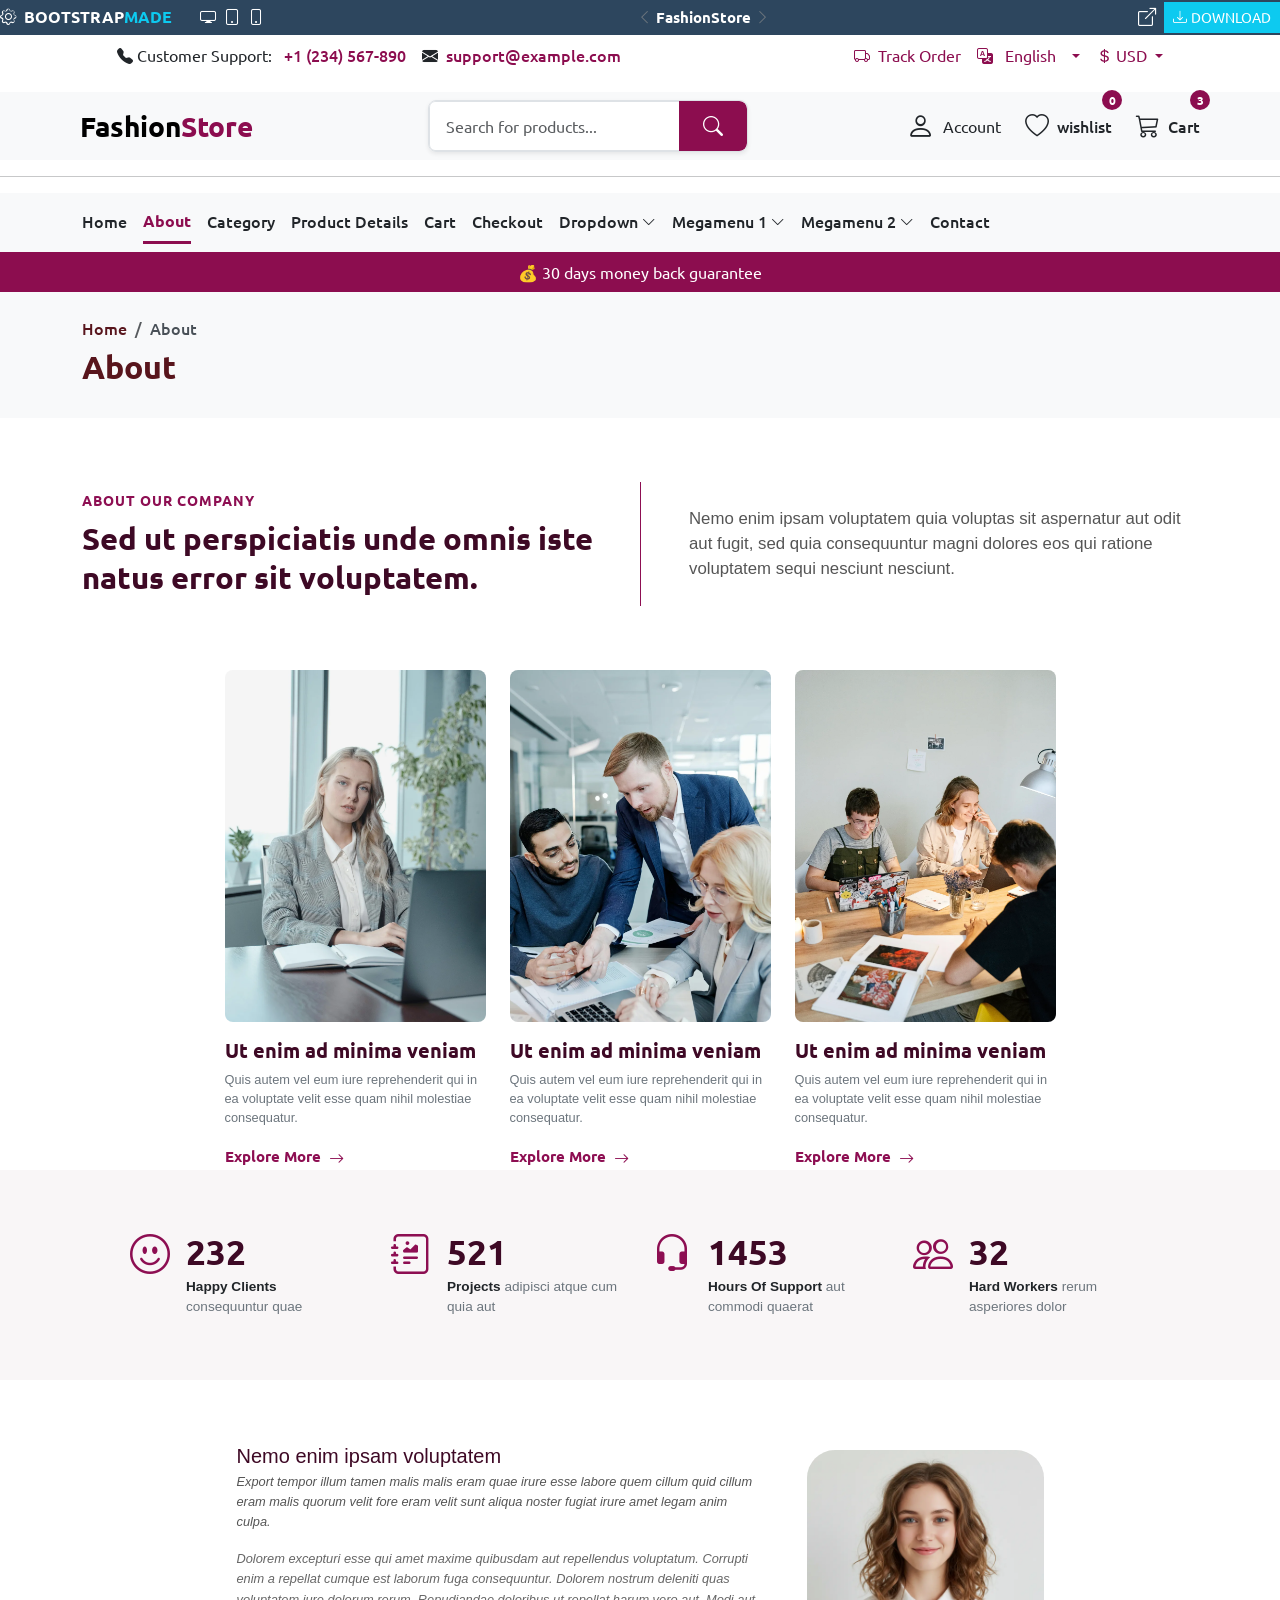
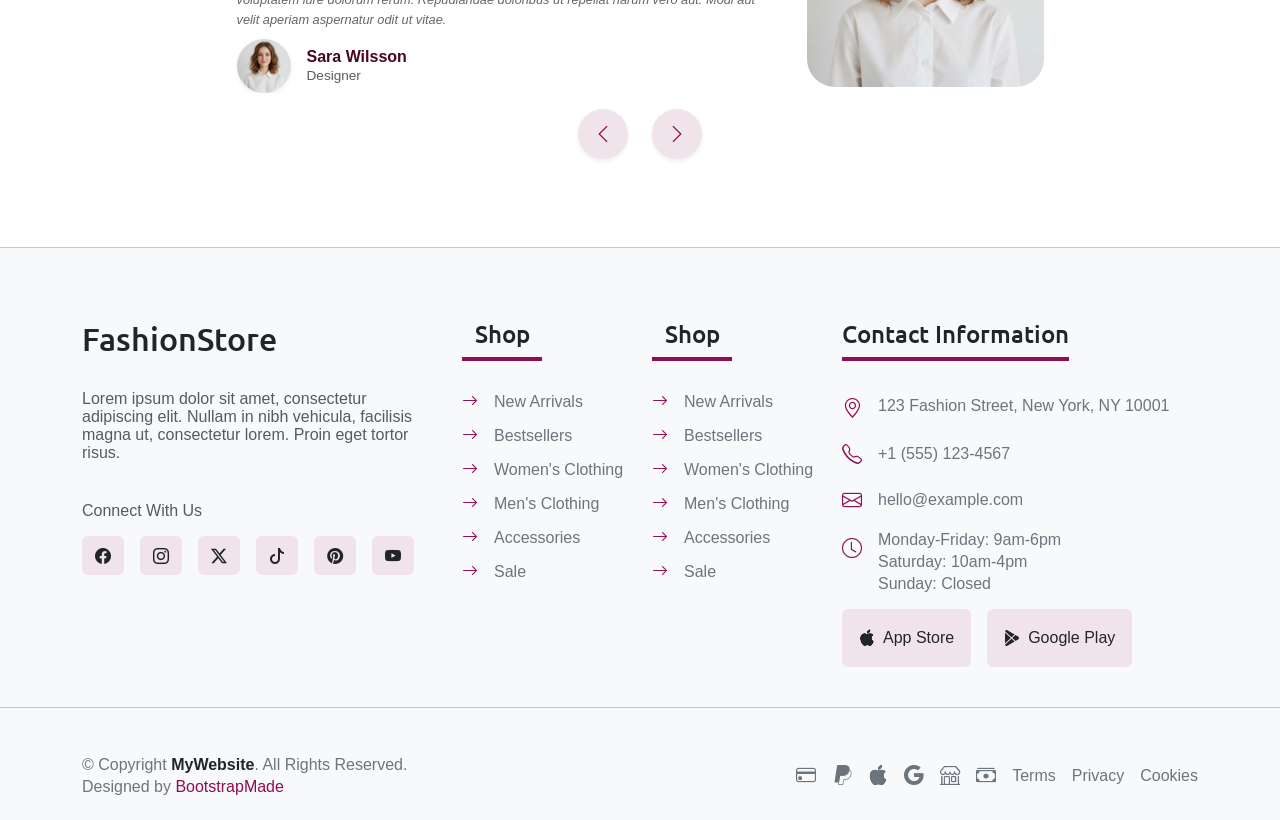
==== commit 424956da: "end about bage." ====
--- a/About.html
+++ b/About.html
@@ -546,7 +546,8 @@
             <a
               class="nav-link text-dark fw-medium position-relative nav-animate"
               href="index.html"
-              >Home</a>
+              >Home</a
+            >
           </li>
 
           <li class="nav-item">
@@ -2572,6 +2573,653 @@
           </div>
         </div>
       </div>
+      <!-- section one -->
+      <section class="bg-body-tertiary py-4">
+        <div class="container">
+          <div class="row">
+            <div class="col-12">
+              <nav aria-label="breadcrumb">
+                <ol class="breadcrumb mb-1">
+                  <li class="breadcrumb-item">
+                    <a
+                      href="#"
+                      class="text-danger-emphasis text-decoration-none fw-medium"
+                      >Home</a
+                    >
+                  </li>
+                  <li
+                    class="breadcrumb-item active fw-medium text-dark-emphasis"
+                    aria-current="page"
+                  >
+                    About
+                  </li>
+                </ol>
+              </nav>
+              <h2 class="fw-bold text-danger-emphasis mt-2">About</h2>
+            </div>
+          </div>
+        </div>
+      </section>
+      <!-- end section one -->
+      <!-- section two -->
+      <section class="py-5 bg-white">
+        <div class="container py-3">
+          <div class="row align-items-center g-4 g-md-5">
+            <div class="col-md-6">
+              <span
+                class="text-uppercase fw-bold d-block mb-2"
+                style="
+                  color: var(--color-button);
+                  font-size: 0.85rem;
+                  letter-spacing: 1px;
+                "
+              >
+                About Our Company
+              </span>
+              <h2
+                class="fw-bold lh-sm m-0"
+                style="
+                  color: var(--heading-color);
+                  font-size: calc(1rem + 1.2vw);
+                "
+              >
+                Sed ut perspiciatis unde omnis iste natus error sit voluptatem.
+              </h2>
+            </div>
+            <div
+              class="col-md-6 border-start pb-4 pt-4 ps-md-4 ps-lg-5"
+              style="
+                border-color: var(--color-button) !important;
+                border-width: 1.5px !important;
+              "
+            >
+              <p
+                class="text-secondary m-0 texts lh-base"
+                style="font-size: 1.05rem; color: #555555 !important"
+              >
+                Nemo enim ipsam voluptatem quia voluptas sit aspernatur aut odit
+                aut fugit, sed quia consequuntur magni dolores eos qui ratione
+                voluptatem sequi nesciunt nesciunt.
+              </p>
+            </div>
+          </div>
+        </div>
+      </section>
+      <!-- end section two -->
+
+      <!-- section three -->
+      <section class="container">
+        <div class="row d-flex justify-content-center">
+          <div class="col-md-3">
+            <div class="card border-0 h-100 bg-transparent">
+              <div
+                class="ratio rounded-3"
+                style="--bs-aspect-ratio: 135%; overflow: hidden"
+              >
+                <img
+                  src="img/about-portrait-16.webp"
+                  class="img-fluid w-100 h-100 object-fit-cover zoom-img"
+                  alt="Ut enim ad minima veniam"
+                />
+              </div>
+              <div class="card-body px-0 pt-3 pb-0">
+                <h3
+                  class="card-title fw-bold h5 mb-2"
+                  style="color: var(--heading-color)"
+                >
+                  Ut enim ad minima veniam
+                </h3>
+                <p
+                  class="card-text text-secondary mb-3 texts"
+                  style="font-size: 0.8rem; line-height: 1.5"
+                >
+                  Quis autem vel eum iure reprehenderit qui in ea voluptate
+                  velit esse quam nihil molestiae consequatur.
+                </p>
+                <a
+                  href="#"
+                  class="d-inline-flex align-items-center text-decoration-none fw-bold btn-arrow-hover"
+                  style="color: var(--color-button); font-size: 0.95rem"
+                >
+                  Explore More
+                  <i
+                    class="bi bi-arrow-right arrow-icon ms-2 mt-1"
+                    style="color: var(--color-button); font-weight: bold"
+                  ></i>
+                </a>
+              </div>
+            </div>
+          </div>
+          <div class="col-md-3">
+            <div class="card border-0 h-100 bg-transparent">
+              <div
+                class="ratio rounded-3"
+                style="--bs-aspect-ratio: 135%; overflow: hidden"
+              >
+                <img
+                  src="img/about-portrait-4.webp"
+                  class="img-fluid w-100 h-100 object-fit-cover zoom-img"
+                  alt="Ut enim ad minima veniam"
+                />
+              </div>
+              <div class="card-body px-0 pt-3 pb-0">
+                <h3
+                  class="card-title fw-bold h5 mb-2"
+                  style="color: var(--heading-color)"
+                >
+                  Ut enim ad minima veniam
+                </h3>
+                <p
+                  class="card-text text-secondary mb-3 texts"
+                  style="font-size: 0.8rem; line-height: 1.5"
+                >
+                  Quis autem vel eum iure reprehenderit qui in ea voluptate
+                  velit esse quam nihil molestiae consequatur.
+                </p>
+                <a
+                  href="#"
+                  class="d-inline-flex align-items-center text-decoration-none fw-bold btn-arrow-hover"
+                  style="color: var(--color-button); font-size: 0.95rem"
+                >
+                  Explore More
+                  <i
+                    class="bi bi-arrow-right arrow-icon ms-2 mt-1"
+                    style="color: var(--color-button); font-weight: bold"
+                  ></i>
+                </a>
+              </div>
+            </div>
+          </div>
+          <div class="col-md-3">
+            <div class="card border-0 h-100 bg-transparent">
+              <div
+                class="ratio rounded-3"
+                style="--bs-aspect-ratio: 135%; overflow: hidden"
+              >
+                <img
+                  src="img/about-portrait-1.webp"
+                  class="img-fluid w-100 h-100 object-fit-cover zoom-img"
+                  alt="Ut enim ad minima veniam"
+                />
+              </div>
+              <div class="card-body px-0 pt-3 pb-0">
+                <h3
+                  class="card-title fw-bold h5 mb-2"
+                  style="color: var(--heading-color)"
+                >
+                  Ut enim ad minima veniam
+                </h3>
+                <p
+                  class="card-text text-secondary mb-3 texts"
+                  style="font-size: 0.8rem; line-height: 1.5"
+                >
+                  Quis autem vel eum iure reprehenderit qui in ea voluptate
+                  velit esse quam nihil molestiae consequatur.
+                </p>
+                <a
+                  href="#"
+                  class="d-inline-flex align-items-center text-decoration-none fw-bold btn-arrow-hover"
+                  style="color: var(--color-button); font-size: 0.95rem"
+                >
+                  Explore More
+                  <i
+                    class="bi bi-arrow-right arrow-icon ms-2 mt-1"
+                    style="color: var(--color-button); font-weight: bold"
+                  ></i>
+                </a>
+              </div>
+            </div>
+          </div>
+        </div>
+      </section>
+      <!-- end section three -->
+      <!-- section four -->
+      <section class="py-5" style="background-color: #f9f6f7">
+        <div class="container py-3">
+          <div class="row justify-content-center">
+            <div class="col-sm-6 col-lg-3 row justify-content-center">
+              <div class="d-flex align-items-start gap-3">
+                <div class="fs-1 lh-1" style="color: var(--color-button)">
+                  <i class="bi bi-emoji-smile"></i>
+                </div>
+                <div>
+                  <h3
+                    class="fw-bold m-0"
+                    style="
+                      color: var(--heading-color);
+                      font-size: 2.2rem;
+                      line-height: 1;
+                    "
+                  >
+                    232
+                  </h3>
+                  <p
+                    class="text-secondary texts mt-2 mb-0"
+                    style="font-size: 0.85rem; line-height: 1.4"
+                  >
+                    <strong class="text-dark d-block">Happy Clients</strong>
+                    consequuntur quae
+                  </p>
+                </div>
+              </div>
+            </div>
+            <div class="col-sm-6 col-lg-3 row justify-content-center">
+              <div class="d-flex align-items-start gap-3">
+                <div class="fs-1 lh-1" style="color: var(--color-button)">
+                  <i class="bi bi-journal-richtext"></i>
+                </div>
+                <div>
+                  <h3
+                    class="fw-bold m-0"
+                    style="
+                      color: var(--heading-color);
+                      font-size: 2.2rem;
+                      line-height: 1;
+                    "
+                  >
+                    521
+                  </h3>
+                  <p
+                    class="text-secondary texts mt-2 mb-0"
+                    style="font-size: 0.85rem; line-height: 1.4"
+                  >
+                    <strong class="text-dark d-inline-block">Projects</strong>
+                    adipisci atque cum <br />
+                    quia aut
+                  </p>
+                </div>
+              </div>
+            </div>
+            <div class="col-sm-6 col-lg-3 row justify-content-center">
+              <div class="d-flex align-items-start gap-3">
+                <div class="fs-1 lh-1" style="color: var(--color-button)">
+                  <i class="bi bi-headset"></i>
+                </div>
+                <div>
+                  <h3
+                    class="fw-bold m-0"
+                    style="
+                      color: var(--heading-color);
+                      font-size: 2.2rem;
+                      line-height: 1;
+                    "
+                  >
+                    1453
+                  </h3>
+                  <p
+                    class="text-secondary texts mt-2 mb-0"
+                    style="font-size: 0.85rem; line-height: 1.4"
+                  >
+                    <strong class="text-dark d-inline-block"
+                      >Hours Of Support</strong
+                    >
+                    aut <br />
+                    commodi quaerat
+                  </p>
+                </div>
+              </div>
+            </div>
+            <div class="col-sm-6 col-lg-3 row justify-content-center">
+              <div class="d-flex align-items-start gap-3">
+                <div class="fs-1 lh-1" style="color: var(--color-button)">
+                  <i class="bi bi-people"></i>
+                </div>
+                <div>
+                  <h3
+                    class="fw-bold m-0"
+                    style="
+                      color: var(--heading-color);
+                      font-size: 2.2rem;
+                      line-height: 1;
+                    "
+                  >
+                    32
+                  </h3>
+                  <p
+                    class="text-secondary texts mt-2 mb-0"
+                    style="font-size: 0.85rem; line-height: 1.4"
+                  >
+                    <strong class="text-dark d-inline-block"
+                      >Hard Workers</strong
+                    >
+                    rerum <br />
+                    asperiores dolor
+                  </p>
+                </div>
+              </div>
+            </div>
+          </div>
+        </div>
+      </section>
+      <!-- end section four -->
+      <!-- section five -->
+      <section class="py-5 bg-white">
+        <div class="container py-3">
+          <div
+            class="carousel slide"
+            data-bs-ride="carousel"
+            data-bs-interval="4000"
+            id="slides-with-indicators"
+          >
+            <div class="carousel-inner">
+              <div class="carousel-item active">
+                <div class="container">
+                  <div
+                    class="row align-items-center justify-content-center g-4 g-lg-5"
+                  >
+                    <div class="col-md-6 texts">
+                      <h5 class="mb-1" style="color: var(--heading-color)">
+                        Nemo enim ipsam voluptatem
+                      </h5>
+                      <p
+                        class="fst-italic text-secondary mb-3"
+                        style="line-height: 1.6; font-size: 0.80rem; color: #555555 !important"
+                      >
+                        Export tempor illum tamen malis malis eram quae irure
+                        esse labore quem cillum quid cillum eram malis quorum
+                        velit fore eram velit sunt aliqua noster fugiat irure
+                        amet legam anim culpa.
+                      </p>
+                      <p
+                        class="fst-italic text-secondary mb-2"
+                        style="
+                          font-size: 0.80rem;
+                          line-height: 1.6;
+                          color: #666666 !important;
+                        "
+                      >
+                        Dolorem excepturi esse qui amet maxime quibusdam aut
+                        repellendus voluptatum. Corrupti enim a repellat cumque
+                        est laborum fuga consequuntur. Dolorem nostrum deleniti
+                        quas voluptatem iure dolorum rerum. Repudiandae
+                        doloribus ut repellat harum vero aut. Modi aut velit
+                        aperiam aspernatur odit ut vitae.
+                      </p>
+                      <div class="d-flex align-items-center gap-3">
+                        <img
+                          src="img/person-f-8.webp"
+                          alt="Sara Wilsson"
+                          class="rounded-circle object-fit-cover shadow-sm"
+                          style="width: 54px; height: 54px"
+                        />
+                        <div>
+                          <h4 class="fw-bold h6 m-0" style="color: #4a0521">
+                            Sara Wilsson
+                          </h4>
+                          <span class="text-muted" style="font-size: 0.85rem"
+                            >Designer</span
+                          >
+                        </div>
+                      </div>
+                    </div>
+                    <div class="d-none d-md-block col-md-3">
+                      <div
+                        class="ratio"
+                        style="
+                          --bs-aspect-ratio: 100%;
+                          overflow: hidden;
+                          border-radius: 1.75rem;
+                        "
+                      >
+                        <img
+                          src="img/person-f-8.webp"
+                          alt="Sara Wilsson Portfolio"
+                          class="img-fluid w-100 h-100 object-fit-cover"
+                        />
+                      </div>
+                    </div>
+                  </div>
+                </div>
+              </div>
+              <div class="carousel-item">
+                <div class="container">
+                  <div
+                    class="row align-items-center justify-content-center g-4 g-lg-5"
+                  >
+                    <div class="col-md-6 texts">
+                      <h5 class="mb-1" style="color: var(--heading-color)">
+                        Labore nostrum eos impedit
+                      </h5>
+                      <p
+                        class="fst-italic text-secondary mb-3"
+                        style="line-height: 1.6; font-size: 0.80rem; color: #555555 !important"
+                      >
+                        Lorem ipsum dolor sit amet consectetur adipisicing elit.
+                        Cupiditate necessitatibus eum omnis cumque nulla, ab
+                        praesentium! Nihil culpa quisquam dicta. Sit debitis
+                        minus, earum non facere nulla necessitatibus fugiat
+                        cumque?
+                      </p>
+                      <p
+                        class="fst-italic text-secondary mb-2"
+                        style="
+                          font-size: 0.80rem;
+                          line-height: 1.6;
+                          color: #666666 !important;
+                        "
+                      >
+                        Dolorem excepturi esse qui amet maxime quibusdam aut
+                        repellendus voluptatum. Corrupti enim a repellat cumque
+                        est laborum fuga consequuntur. Dolorem nostrum deleniti
+                        quas voluptatem iure dolorum rerum. Repudiandae
+                        doloribus ut repellat harum vero aut. Modi aut velit
+                        aperiam aspernatur odit ut vitae.
+                      </p>
+                      <div class="d-flex align-items-center gap-3">
+                        <img
+                          src="img/person-m-9.webp"
+                          alt="Sara Wilsson"
+                          class="rounded-circle object-fit-cover shadow-sm"
+                          style="width: 54px; height: 54px"
+                        />
+                        <div>
+                          <h4 class="fw-bold h6 m-0" style="color: #4a0521">
+                            Matt Brandon
+                          </h4>
+                          <span class="text-muted" style="font-size: 0.85rem"
+                            >Freelancer</span
+                          >
+                        </div>
+                      </div>
+                    </div>
+                    <div class="d-none d-md-block col-md-3">
+                      <div
+                        class="ratio"
+                        style="
+                          --bs-aspect-ratio: 100%;
+                          overflow: hidden;
+                          border-radius: 1.75rem;
+                        "
+                      >
+                        <img
+                          src="img/person-m-9.webp"
+                          alt="Sara Wilsson Portfolio"
+                          class="img-fluid w-100 h-100 object-fit-cover"
+                        />
+                      </div>
+                    </div>
+                  </div>
+                </div>
+              </div>
+              <div class="carousel-item">
+                <div class="container">
+                  <div
+                    class="row align-items-center justify-content-center g-4 g-lg-5"
+                  >
+                    <div class="col-md-6 texts">
+                      <h5 class="mb-1" style="color: var(--heading-color)">
+                        Impedit dolor facilis nulla
+                      </h5>
+                      <p
+                        class="fst-italic text-secondary mb-3"
+                        style="line-height: 1.6; font-size: 0.80rem; color: #555555 !important"
+                      >
+                        Export tempor illum tamen malis malis eram quae irure
+                        esse labore quem cillum quid cillum eram malis quorum
+                        velit fore eram velit sunt aliqua noster fugiat irure
+                        amet legam anim culpa.
+                      </p>
+                      <p
+                        class="fst-italic text-secondary mb-2"
+                        style="
+                          font-size: 0.80rem;
+                          line-height: 1.6;
+                          color: #666666 !important;
+                        "
+                      >
+                        Dolorem excepturi esse qui amet maxime quibusdam aut
+                        repellendus voluptatum. Corrupti enim a repellat cumque
+                        est laborum fuga consequuntur. Dolorem nostrum deleniti
+                        quas voluptatem iure dolorum rerum. Repudiandae
+                        doloribus ut repellat harum vero aut. Modi aut velit
+                        aperiam aspernatur odit ut vitae.
+                      </p>
+                      <div class="d-flex align-items-center gap-3">
+                        <img
+                          src="img/person-f-10.webp"
+                          alt="Sara Wilsson"
+                          class="rounded-circle object-fit-cover shadow-sm"
+                          style="width: 54px; height: 54px"
+                        />
+                        <div>
+                          <h4 class="fw-bold h6 m-0" style="color: #4a0521">
+                            Jena Karlis
+                          </h4>
+                          <span class="text-muted" style="font-size: 0.85rem"
+                            >Store Owner</span
+                          >
+                        </div>
+                      </div>
+                    </div>
+                    <div class="d-none d-md-block col-md-3">
+                      <div
+                        class="ratio"
+                        style="
+                          --bs-aspect-ratio: 100%;
+                          overflow: hidden;
+                          border-radius: 1.75rem;
+                        "
+                      >
+                        <img
+                          src="img/person-f-10.webp"
+                          alt="Sara Wilsson Portfolio"
+                          class="img-fluid w-100 h-100 object-fit-cover"
+                        />
+                      </div>
+                    </div>
+                  </div>
+                </div>
+              </div>
+              <div class="carousel-item">
+                <div class="container">
+                  <div
+                    class="row align-items-center justify-content-center g-4 g-lg-5"
+                  >
+                    <div class="col-md-6 texts">
+                      <h5 class="mb-1" style="color: var(--heading-color)">
+                        Sed ut perspiciatis unde omnis
+                      </h5>
+                      <p
+                        class="fst-italic text-secondary mb-3"
+                        style="line-height: 1.6; font-size: 0.80rem; color: #555555 !important"
+                      >
+                        Export tempor illum tamen malis malis eram quae irure
+                        esse labore quem cillum quid cillum eram malis quorum
+                        velit fore eram velit sunt aliqua noster fugiat irure
+                        amet legam anim culpa.
+                      </p>
+                      <p
+                        class="fst-italic text-secondary mb-2"
+                        style="
+                          font-size: 0.80rem;
+                          line-height: 1.6;
+                          color: #666666 !important;
+                        "
+                      >
+                        Dolorem excepturi esse qui amet maxime quibusdam aut
+                        repellendus voluptatum. Corrupti enim a repellat cumque
+                        est laborum fuga consequuntur. Dolorem nostrum deleniti
+                        quas voluptatem iure dolorum rerum. Repudiandae
+                        doloribus ut repellat harum vero aut. Modi aut velit
+                        aperiam aspernatur odit ut vitae.
+                      </p>
+                      <div class="d-flex align-items-center gap-3">
+                        <img
+                          src="img/person-m-7.webp"
+                          alt="Sara Wilsson"
+                          class="rounded-circle object-fit-cover shadow-sm"
+                          style="width: 54px; height: 54px"
+                        />
+                        <div>
+                          <h4 class="fw-bold h6 m-0" style="color: #4a0521">
+                            Saul Goodman
+                          </h4>
+                          <span class="text-muted" style="font-size: 0.85rem"
+                            >Client</span
+                          >
+                        </div>
+                      </div>
+                    </div>
+                    <div class="d-none d-md-block col-md-3">
+                      <div
+                        class="ratio"
+                        style="
+                          --bs-aspect-ratio: 100%;
+                          overflow: hidden;
+                          border-radius: 1.75rem;
+                        "
+                      >
+                        <img
+                          src="img/person-m-7.webp"
+                          alt="Sara Wilsson Portfolio"
+                          class="img-fluid w-100 h-100 object-fit-cover"
+                        />
+                      </div>
+                    </div>
+                  </div>
+                </div>
+              </div>
+            </div>
+          </div>
+          <div class="d-flex justify-content-center gap-4 mt-3">
+            <button
+              class="btn outline rounded-circle shadow-sm d-flex align-items-center justify-content-center"
+              type="button"
+              data-bs-target="#slides-with-indicators"
+              data-bs-slide="prev"
+              style="width: 50px; height: 50px"
+            >
+              <span class="fs-5"><i class="bi bi-chevron-left"></i></span>
+            </button>
+
+            <button
+              class="btn outline rounded-circle shadow-sm d-flex align-items-center justify-content-center"
+              type="button"
+              data-bs-target="#slides-with-indicators"
+              data-bs-slide="next"
+              style="width: 50px; height: 50px"
+            >
+              <span class="fs-5"><i class="bi bi-chevron-right"></i></span>
+            </button>
+          </div>
+        </div>
+      </section>
+      <!-- end section five -->
+      <a
+        href="#"
+        id="backToTop"
+        class="position-fixed bottom-0 end-0 mb-4 me-4 d-flex align-items-center justify-content-center rounded-circle text-white shadow bg-custom-purple fade"
+        style="
+          width: 48px;
+          height: 48px;
+          z-index: 2000;
+          text-decoration: none;
+          pointer-events: none;
+          background-color: var(--color-button);
+        "
+      >
+        <i class="bi bi-arrow-up fw-bold"></i>
+      </a>
     </main>
     <!-- end main -->
     <!-- footer -->
--- a/style.css
+++ b/style.css
@@ -238,15 +238,6 @@
 
 .category-card .category-link:hover i {
   transform: translateX(3px);
-}
-
-.bg-custom-purple {
-  background-color: #6b0642 !important;
-  transition: all 0.3s ease-in-out;
-}
-.bg-custom-purple:hover {
-  background-color: #4a042c !important;
-  transform: translateY(-3px);
 }
 
 .custom-tab-btn {
@@ -478,6 +469,10 @@
 }
 
 footer .p {
+  font: 1em sans-serif !important;
+}
+
+.texts {
   font: 1em sans-serif;
 }
 
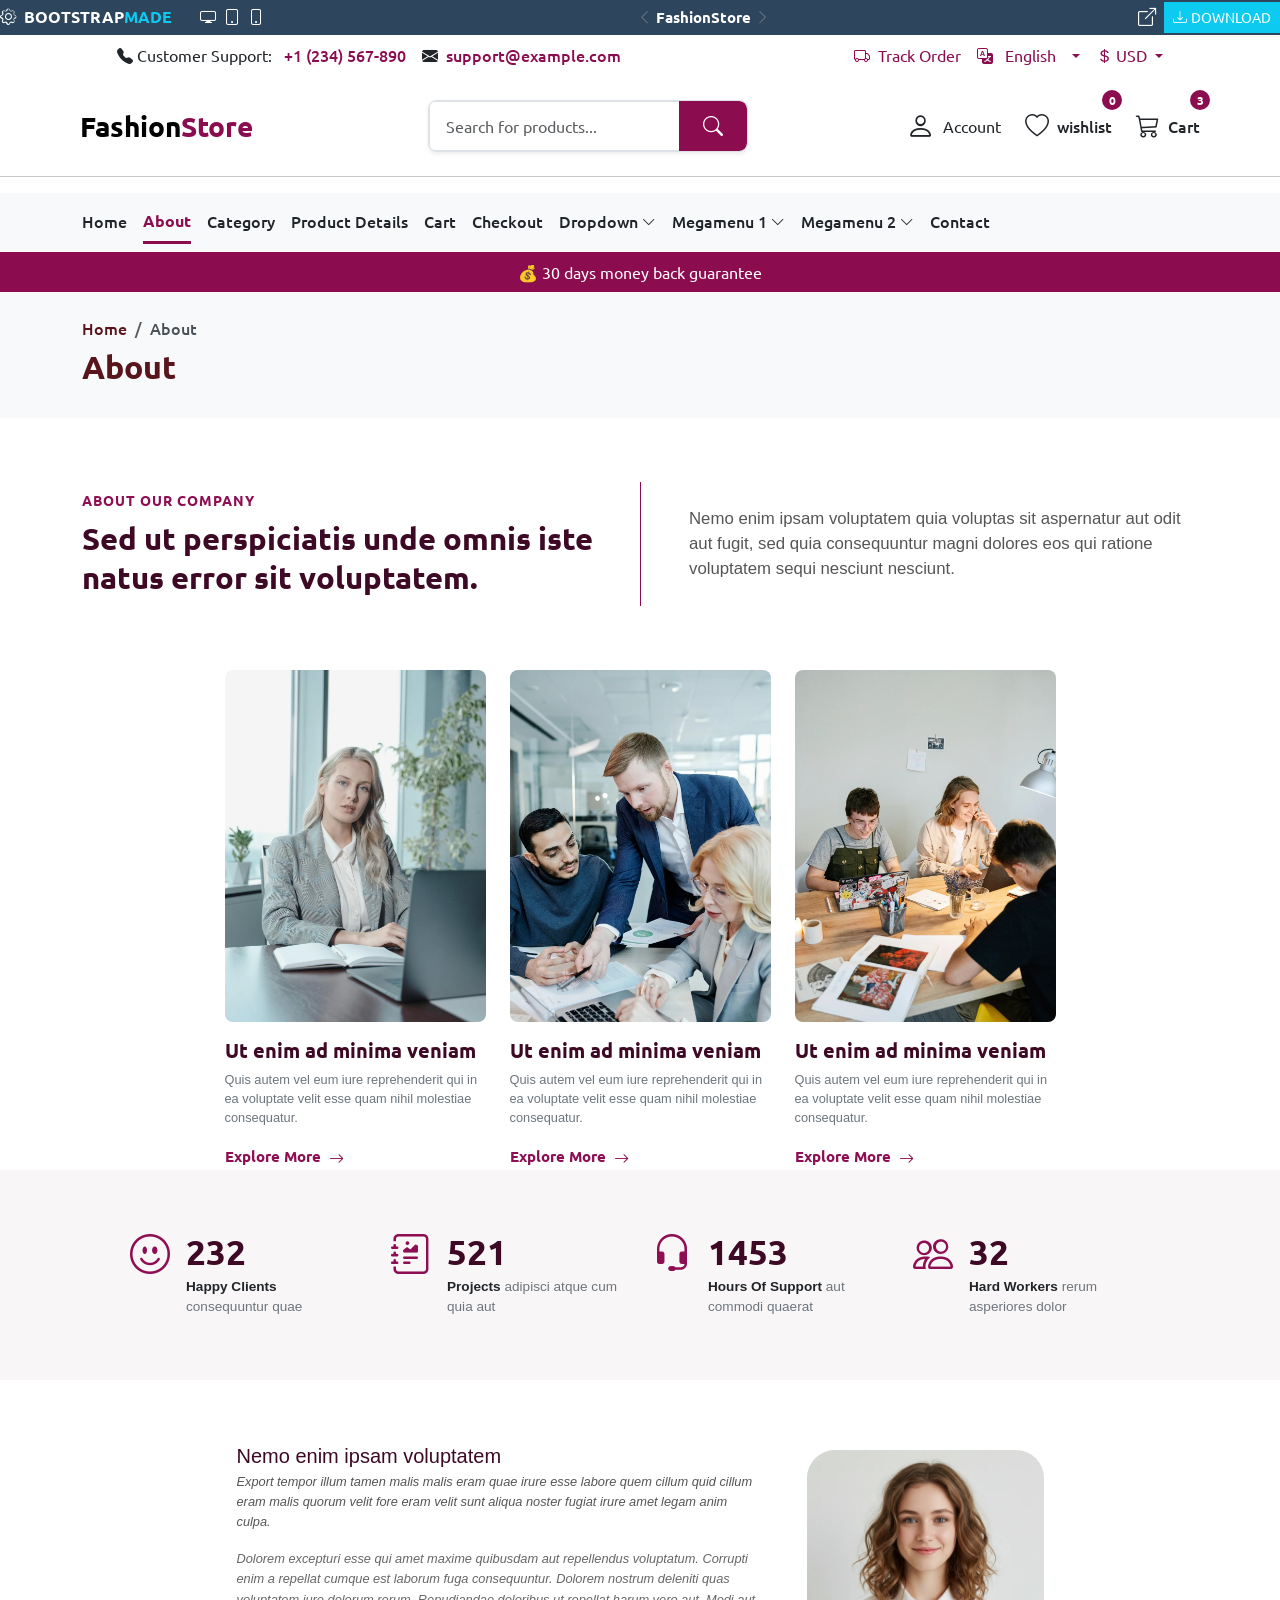
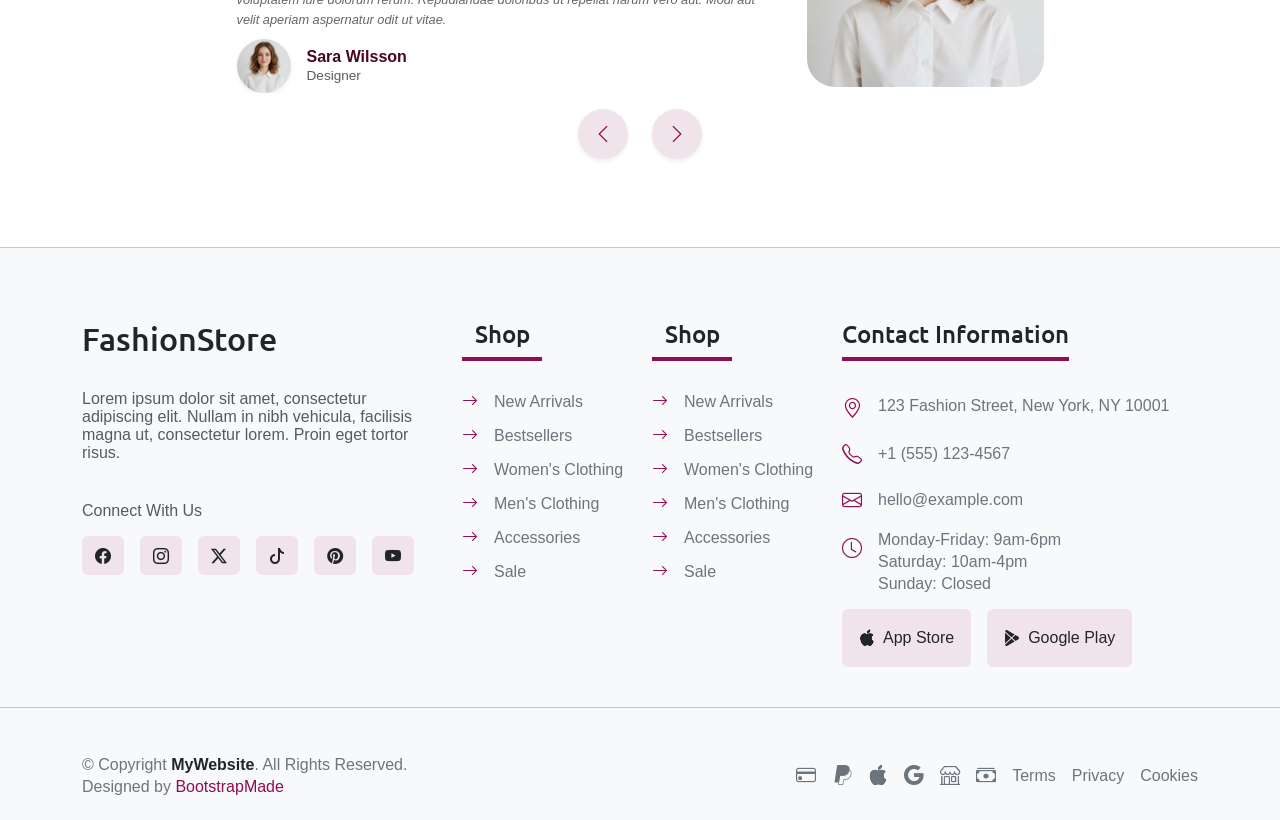
==== commit 906aa89c: "I changed the background color of the nav-three." ====
--- a/About.html
+++ b/About.html
@@ -157,7 +157,7 @@
       </div>
     </nav>
     <!-- nav three -->
-    <nav class="navbar navbar-light bg-light">
+    <nav class="navbar navbar-light">
       <div class="d-flex justify-content-around w-100">
         <a class="navbar-brand fw-bold fs-3" href="#">
           Fashion<span style="color: var(--accent-color)">Store</span>
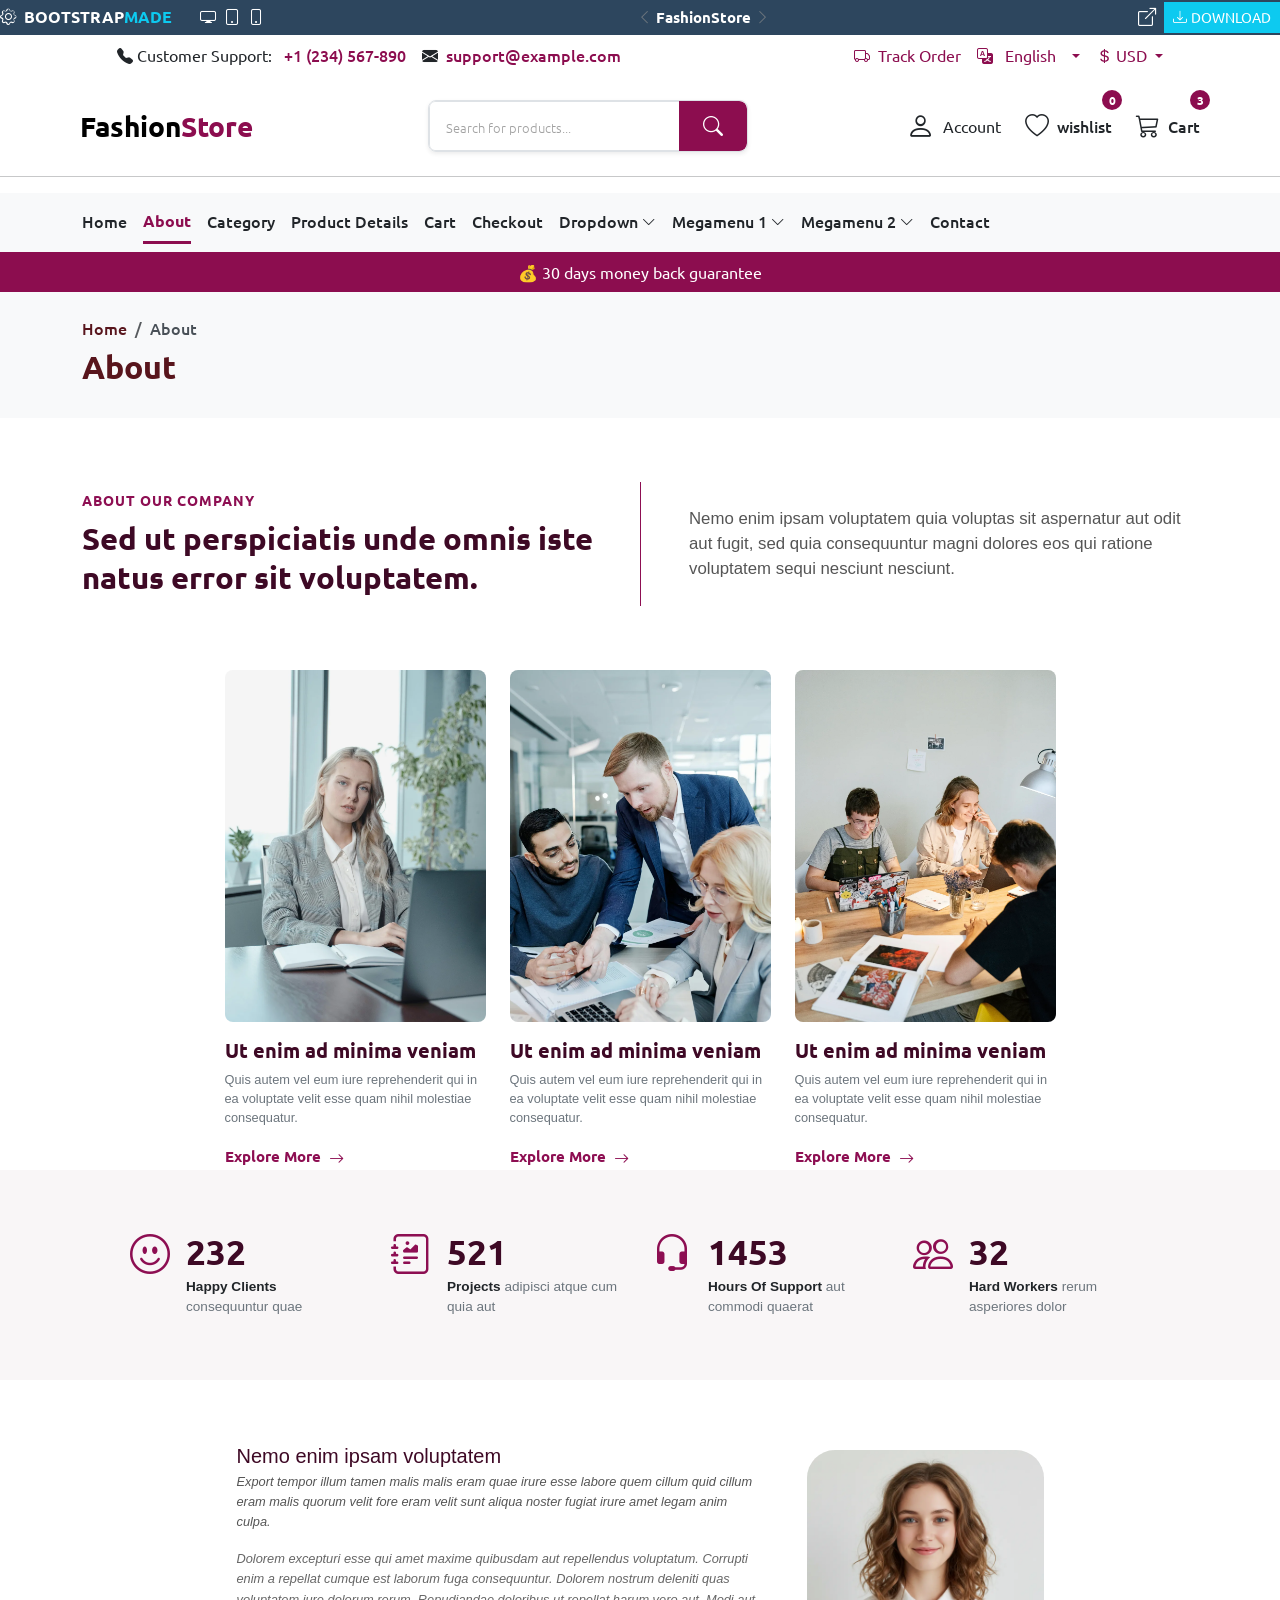
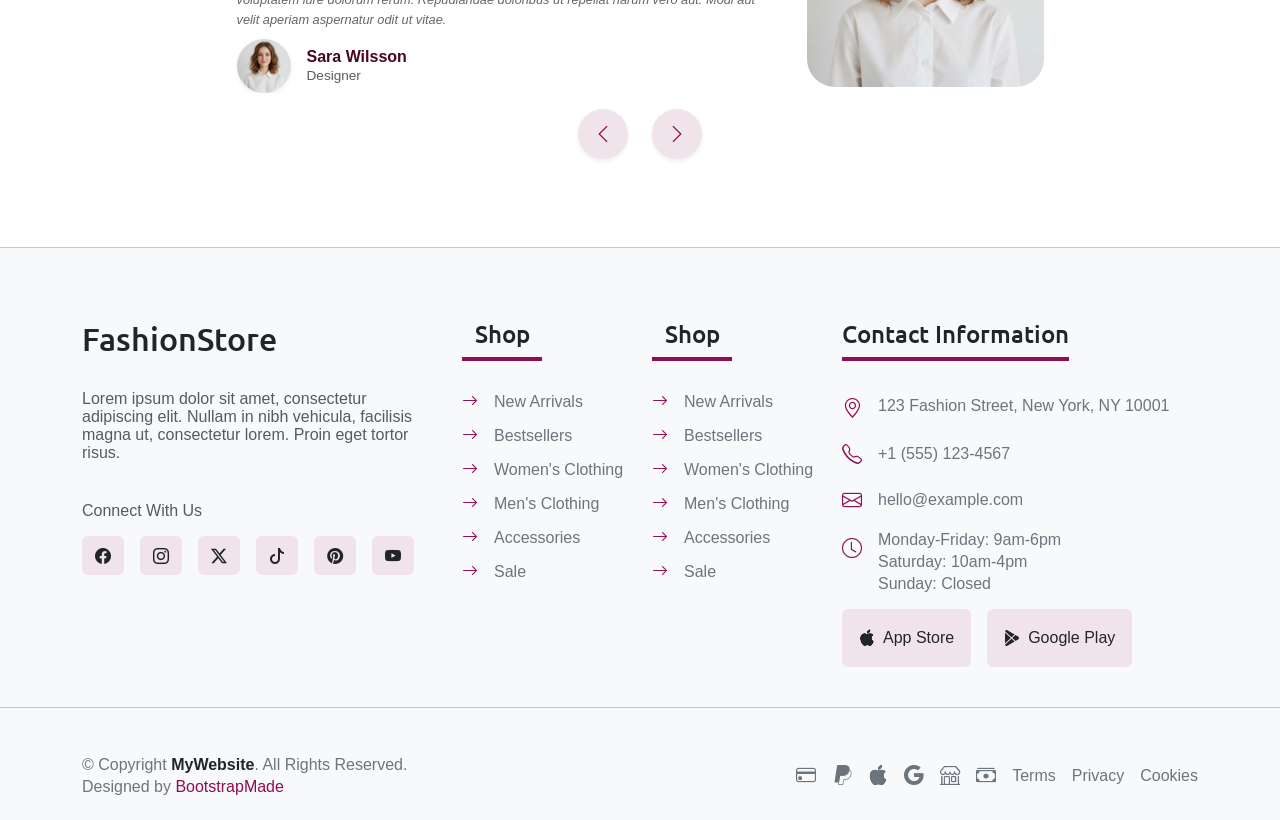
==== commit a30eb9ab: "add new Animation to page about." ====
--- a/About.html
+++ b/About.html
@@ -2785,13 +2785,14 @@
                 <div>
                   <h3
                     class="fw-bold m-0"
+                    id="counter-232"
                     style="
                       color: var(--heading-color);
                       font-size: 2.2rem;
                       line-height: 1;
                     "
                   >
-                    232
+                    0
                   </h3>
                   <p
                     class="text-secondary texts mt-2 mb-0"
@@ -2811,13 +2812,14 @@
                 <div>
                   <h3
                     class="fw-bold m-0"
+                    id="counter-521"
                     style="
                       color: var(--heading-color);
                       font-size: 2.2rem;
                       line-height: 1;
                     "
                   >
-                    521
+                    0
                   </h3>
                   <p
                     class="text-secondary texts mt-2 mb-0"
@@ -2838,13 +2840,14 @@
                 <div>
                   <h3
                     class="fw-bold m-0"
+                    id="counter-1453"
                     style="
                       color: var(--heading-color);
                       font-size: 2.2rem;
                       line-height: 1;
                     "
                   >
-                    1453
+                    0
                   </h3>
                   <p
                     class="text-secondary texts mt-2 mb-0"
@@ -2867,13 +2870,14 @@
                 <div>
                   <h3
                     class="fw-bold m-0"
+                    id="counter-32"
                     style="
                       color: var(--heading-color);
                       font-size: 2.2rem;
                       line-height: 1;
                     "
                   >
-                    32
+                    0
                   </h3>
                   <p
                     class="text-secondary texts mt-2 mb-0"
--- a/style.css
+++ b/style.css
@@ -483,3 +483,198 @@
 .column-link:hover {
   color: var(--color-button) !important;
 }
+
+.category-trigger {
+  color: #212529;
+  transition: color 0.2s ease;
+}
+.category-trigger:hover {
+  color: var(--color-button) !important;
+}
+.category-item {
+  color: #6c757d;
+  transition: color 0.2s ease;
+}
+.category-item:hover {
+  color: var(--color-button) !important;
+}
+
+.category-trigger .arrow-icon {
+  transition: transform 0.3s ease;
+  transform: rotate(180deg);
+}
+.category-trigger.collapsed .arrow-icon {
+  transform: rotate(0deg);
+}
+
+.form-control::placeholder {
+  font-size: 0.8rem;
+  font-weight: 300;
+  color: #a0a0a0 !important;
+}
+.form-select {
+  font-size: 0.85rem !important;
+  font-weight: 300;
+}
+
+.btn-hover-gray {
+  border: 1px solid transparent;
+  transition: all 0.3s ease;
+}
+
+.btn-hover-gray:hover {
+  background-color: #f0f0f0 !important;
+  border-color: var(--color-button) !important;
+  color: var(--color-button) !important;
+}
+
+.exclusive-product-card {
+  transition: all 0.4s ease !important;
+  border-radius: 8px;
+  padding: 10px;
+}
+
+.exclusive-product-card:hover {
+  transform: translateY(-6px);
+  background-color: #ffffff;
+  box-shadow: 0 10px 30px rgba(0, 0, 0, 0.08);
+}
+
+.exclusive-action-buttons {
+  opacity: 0;
+  transform: translateY(15px);
+  transition: all 0.35s ease;
+  z-index: 2;
+}
+
+.exclusive-product-card:hover .exclusive-action-buttons {
+  opacity: 1;
+  transform: translateY(0);
+}
+
+.exclusive-round-btn {
+  width: 38px;
+  height: 38px;
+  transition:
+    background-color 0.2s ease,
+    transform 0.2s ease;
+}
+.exclusive-round-btn:hover {
+  transform: scale(1.05);
+}
+
+.exclusive-boot-btn {
+  opacity: 0;
+  transform: translateY(15px);
+  transition: all 0.3s ease !important;
+  z-index: 5;
+}
+
+.exclusive-product-card:hover .exclusive-boot-btn {
+  opacity: 1;
+  transform: translateY(0);
+}
+
+.exclusive-product-card .exclusive-img {
+  transition: transform 0.3s ease;
+}
+
+.exclusive-product-card:hover .exclusive-img {
+  transform: scale(1.1);
+}
+
+.custom-page-btn {
+  min-width: 38px;
+  height: 38px;
+  display: inline-flex;
+  align-items: center;
+  justify-content: center;
+  border-radius: 8px !important;
+}
+
+.custom-page-btn.active {
+  background-color: var(--color-button) !important;
+  box-shadow: 0 4px 12px rgba(128, 0, 64, 0.2) !important;
+}
+
+.clear {
+  transition: all 0.3s ease !important;
+}
+
+.clear:hover {
+  color: black !important;
+  transform: scale(1.1) !important;
+  transform: translateY(-5px) !important;
+}
+
+.brand-list .form-check-input {
+  border: 1px solid #ccc;
+  transition: all 0.2s ease;
+}
+
+.brand-list .form-check-input:checked {
+  background-color: var(--color-button);
+  border-color: var(--color-button);
+}
+
+.brand-list .form-check-input:focus {
+  box-shadow: none !important;
+  border-color: #ccc;
+}
+
+.brand-list .form-check-input:checked:focus {
+  border-color: var(--color-button) !important;
+}
+
+.custom-check-sm {
+  width: 14px !important;
+  height: 14px !important;
+}
+
+.brand-list-search {
+  border: 1px solid #ccc;
+  transition:
+    border-width 0.1s ease,
+    border-color 0.2s ease;
+}
+
+.brand-list-search:focus {
+  box-shadow: none !important;
+  border-color: var(--color-button) !important;
+  border-width: 2px !important;
+}
+
+.custom-range {
+  -webkit-appearance: none;
+  appearance: none;
+  width: 100%;
+  height: 6px;
+  border-radius: 5px;
+  outline: none;
+  background-color: #e0e0e0; 
+  background-image: linear-gradient(var(--color-button), var(--color-button));
+  background-repeat: no-repeat;
+}
+
+.custom-range::-webkit-slider-thumb {
+  -webkit-appearance: none;
+  appearance: none;
+  width: 20px;
+  height: 20px;
+  border-radius: 50%;
+  background: var(--color-button);
+  cursor: pointer;
+  box-shadow: 0 0 0 4px rgba(128, 0, 64, 0.2);
+  transition: 0.1s ease-in-out;
+}
+
+.custom-range::-moz-range-thumb {
+  width: 20px;
+  height: 20px;
+  border: none;
+  border-radius: 50%;
+  background: var(--color-button);
+  cursor: pointer;
+  box-shadow: 0 0 0 4px rgba(128, 0, 64, 0.2);
+  transition: 0.1s ease-in-out;
+}
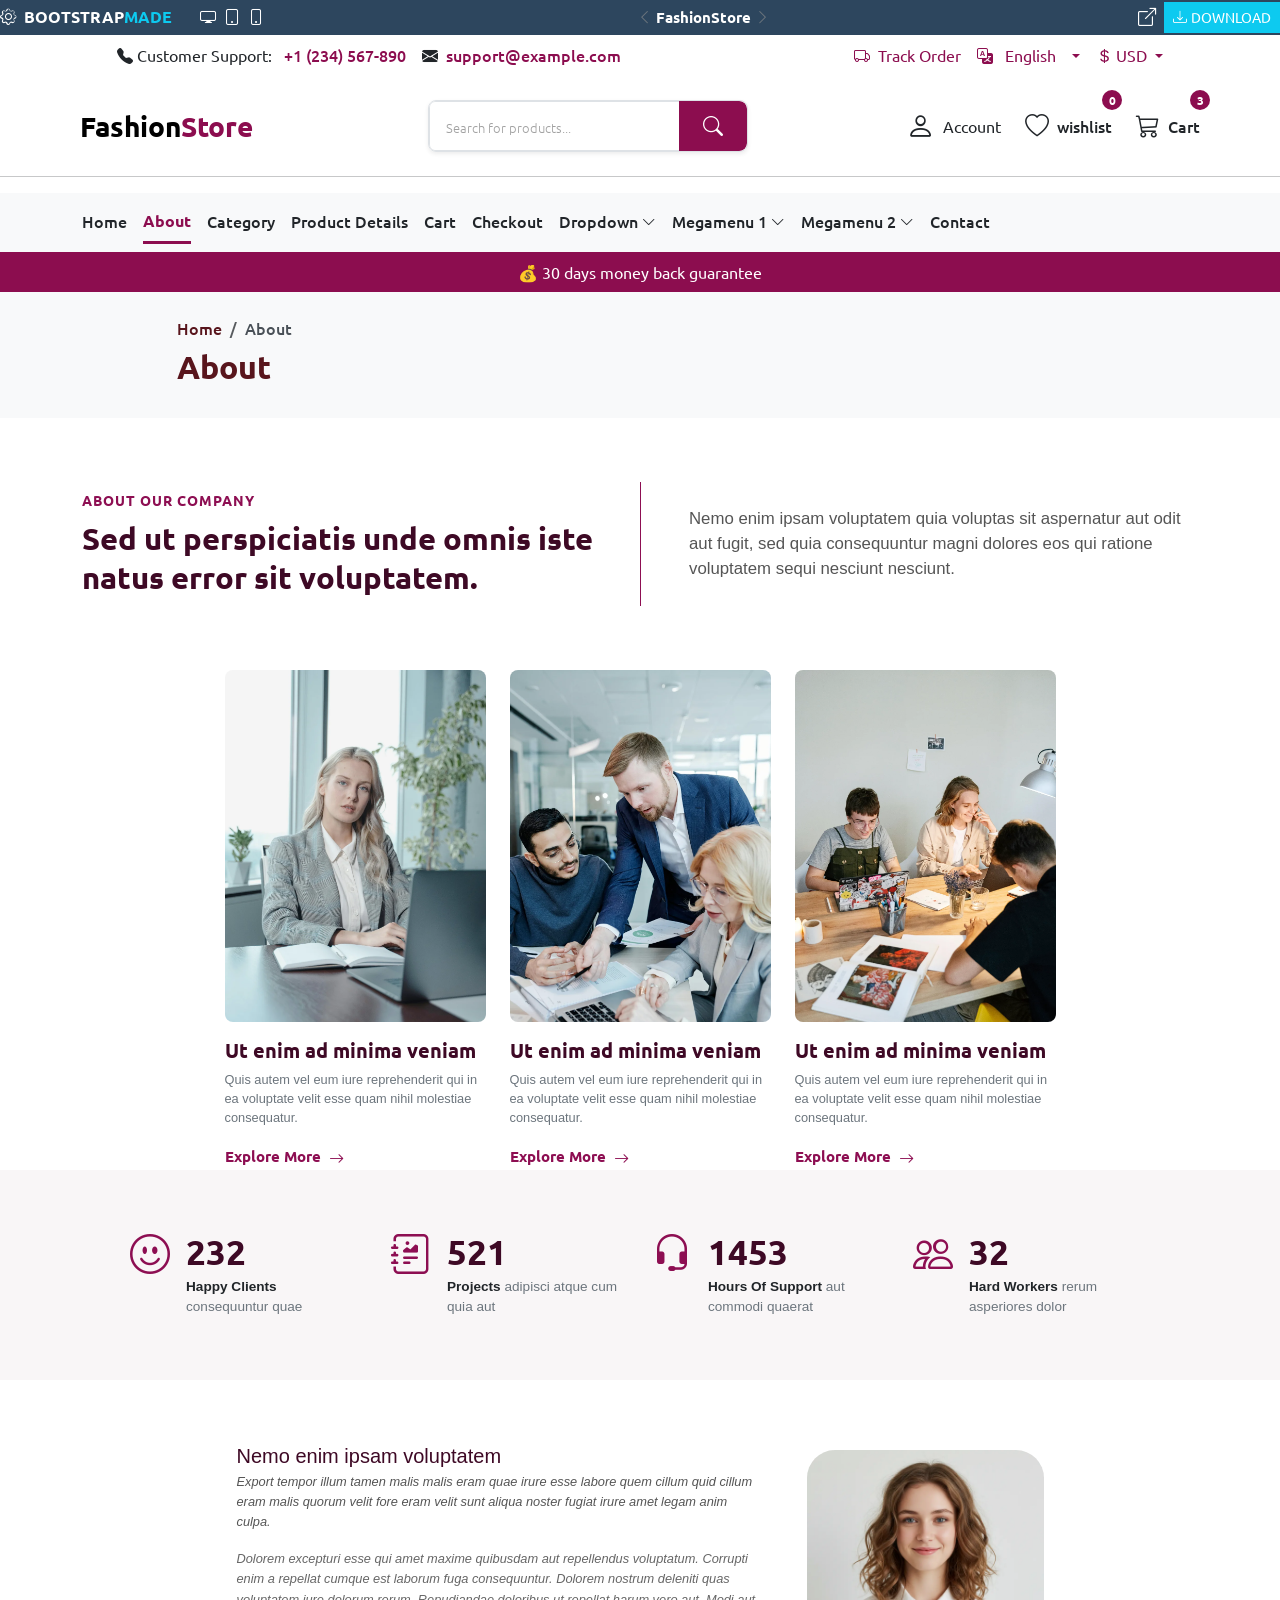
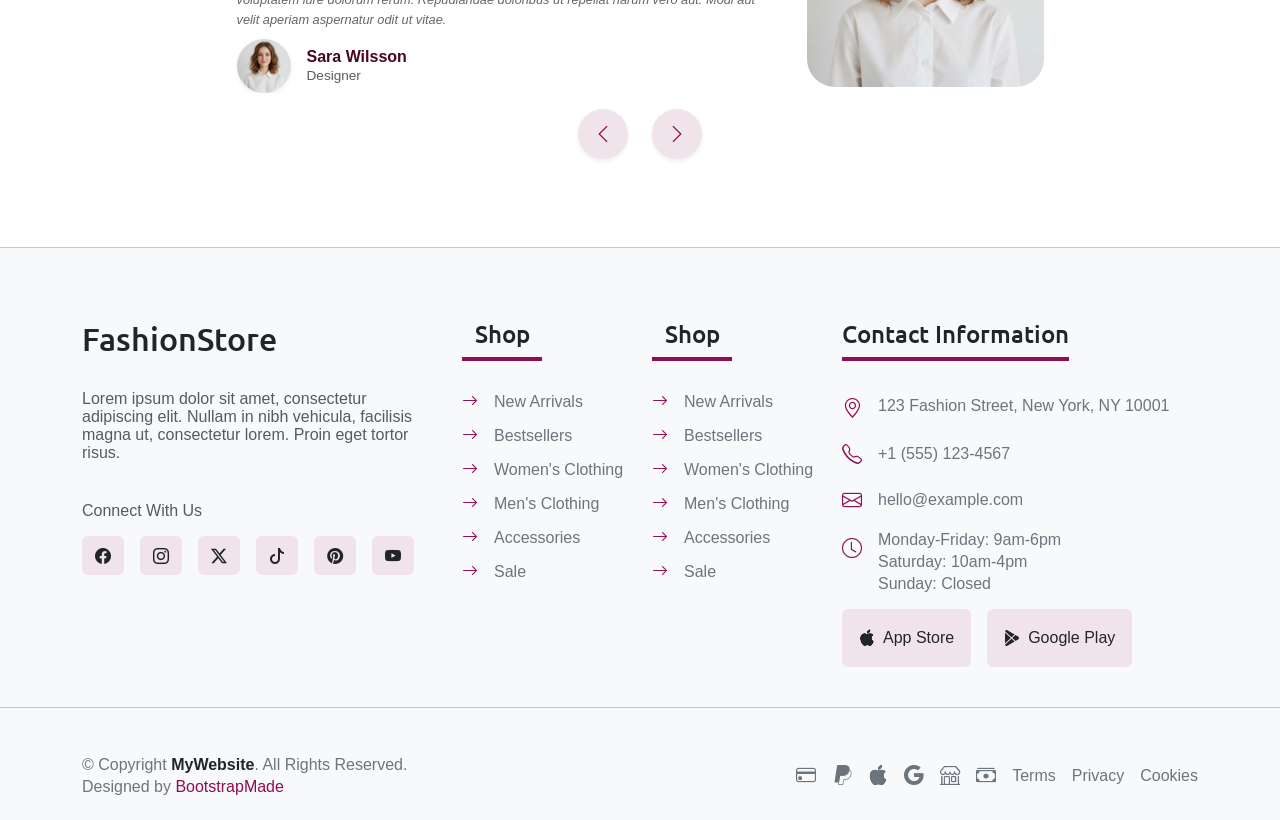
==== commit e9bd37fd: "add pages cart and checkout and contact." ====
--- a/About.html
+++ b/About.html
@@ -215,7 +215,9 @@
           </button>
           <button
             type="button"
-            class="btn border-0 p-0 position-relative d-inline-flex align-items-center gap-2"
+            class="btn border-0 p-0 position-relative d-inline-flex align-items-center gap-2 dropdown-toggle custom-cart-dropdown-toggle"
+            data-bs-toggle="dropdown"
+            aria-expanded="false"
           >
             <i class="bi bi-cart3 fs-4 text-dark"></i>
             <span class="fw-medium text-dark d-none d-md-block">Cart</span>
@@ -232,6 +234,99 @@
               3
             </span>
           </button>
+          <div
+            class="dropdown-menu dropdown-menu-end texts custom-cart-dropdown p-3 shadow-sm border-0 mt-2"
+          >
+            <div class="pb-2 mb-3 border-bottom">
+              <h6 class="mb-0 cart-title">Shopping Cart (3)</h6>
+            </div>
+            <div class="cart-items-list d-flex flex-column gap-3 mb-3">
+              <div
+                class="d-flex align-items-center justify-content-between gap-3"
+              >
+                <div class="d-flex align-items-center gap-3">
+                  <img
+                    src="img/product-1.webp"
+                    alt="صورة"
+                    class="rounded-3 cart-item-img border p-1"
+                    style="width: 50px; height: 50px; object-fit: cover"
+                  />
+                  <div>
+                    <h6 class="mb-1 small cart-title">Wireless Headphones</h6>
+                    <span class="text-muted small">1 × $89.99</span>
+                  </div>
+                </div>
+                <button
+                  type="button"
+                  class="btn btn-sm text-muted p-0 border-0 fs-5"
+                >
+                  <i class="bi bi-x"></i>
+                </button>
+              </div>
+              <div
+                class="d-flex align-items-center justify-content-between gap-3"
+              >
+                <div class="d-flex align-items-center gap-3">
+                  <img
+                    src="img/product-2.webp"
+                    alt="صورة"
+                    class="rounded-3 cart-item-img border p-1"
+                    style="width: 50px; height: 50px; object-fit: cover"
+                  />
+                  <div>
+                    <h6 class="mb-1 small cart-title">Smart Watch</h6>
+                    <span class="text-muted small">1 × $129.99</span>
+                  </div>
+                </div>
+                <button
+                  type="button"
+                  class="btn btn-sm text-muted p-0 border-0 fs-5"
+                >
+                  <i class="bi bi-x"></i>
+                </button>
+              </div>
+              <div
+                class="d-flex align-items-center justify-content-between gap-3"
+              >
+                <div class="d-flex align-items-center gap-3">
+                  <img
+                    src="img/product-3.webp"
+                    alt="صورة"
+                    class="rounded-3 cart-item-img border p-1"
+                    style="width: 50px; height: 50px; object-fit: cover"
+                  />
+                  <div>
+                    <h6 class="mb-1 small cart-title">Bluetooth Speaker</h6>
+                    <span class="text-muted small">1 × $59.99</span>
+                  </div>
+                </div>
+                <button
+                  type="button"
+                  class="btn btn-sm text-muted p-0 border-0 fs-5"
+                >
+                  <i class="bi bi-x"></i>
+                </button>
+              </div>
+            </div>
+            <div
+              class="d-flex justify-content-between align-items-center pt-2 mb-3 border-top"
+            >
+              <span class="cart-title">Total:</span>
+              <span class="fs-6 cart-total-price">$279.97</span>
+            </div>
+            <div class="d-flex gap-2">
+              <a
+                href="Cart.html"
+                class="btn btn-cart-outline flex-fill py-2 fw-semibold rounded-5 text-center"
+                >View Cart</a
+              >
+              <a
+                href="Checkout.html"
+                class="btn text-white custom-hover-btn btn-cart-checkout rounded-5 flex-fill py-2 fw-semibold text-center"
+                >Checkout</a
+              >
+            </div>
+          </div>
           <button
             class="navbar-toggler btn border-0 p-2 shadow-none d-md-none"
             type="button"
@@ -2576,8 +2671,8 @@
       <!-- section one -->
       <section class="bg-body-tertiary py-4">
         <div class="container">
-          <div class="row">
-            <div class="col-12">
+          <div class="row justify-content-center">
+            <div class="col-10">
               <nav aria-label="breadcrumb">
                 <ol class="breadcrumb mb-1">
                   <li class="breadcrumb-item">
@@ -2917,7 +3012,11 @@
                       </h5>
                       <p
                         class="fst-italic text-secondary mb-3"
-                        style="line-height: 1.6; font-size: 0.80rem; color: #555555 !important"
+                        style="
+                          line-height: 1.6;
+                          font-size: 0.8rem;
+                          color: #555555 !important;
+                        "
                       >
                         Export tempor illum tamen malis malis eram quae irure
                         esse labore quem cillum quid cillum eram malis quorum
@@ -2927,7 +3026,7 @@
                       <p
                         class="fst-italic text-secondary mb-2"
                         style="
-                          font-size: 0.80rem;
+                          font-size: 0.8rem;
                           line-height: 1.6;
                           color: #666666 !important;
                         "
@@ -2986,7 +3085,11 @@
                       </h5>
                       <p
                         class="fst-italic text-secondary mb-3"
-                        style="line-height: 1.6; font-size: 0.80rem; color: #555555 !important"
+                        style="
+                          line-height: 1.6;
+                          font-size: 0.8rem;
+                          color: #555555 !important;
+                        "
                       >
                         Lorem ipsum dolor sit amet consectetur adipisicing elit.
                         Cupiditate necessitatibus eum omnis cumque nulla, ab
@@ -2997,7 +3100,7 @@
                       <p
                         class="fst-italic text-secondary mb-2"
                         style="
-                          font-size: 0.80rem;
+                          font-size: 0.8rem;
                           line-height: 1.6;
                           color: #666666 !important;
                         "
@@ -3056,7 +3159,11 @@
                       </h5>
                       <p
                         class="fst-italic text-secondary mb-3"
-                        style="line-height: 1.6; font-size: 0.80rem; color: #555555 !important"
+                        style="
+                          line-height: 1.6;
+                          font-size: 0.8rem;
+                          color: #555555 !important;
+                        "
                       >
                         Export tempor illum tamen malis malis eram quae irure
                         esse labore quem cillum quid cillum eram malis quorum
@@ -3066,7 +3173,7 @@
                       <p
                         class="fst-italic text-secondary mb-2"
                         style="
-                          font-size: 0.80rem;
+                          font-size: 0.8rem;
                           line-height: 1.6;
                           color: #666666 !important;
                         "
@@ -3125,7 +3232,11 @@
                       </h5>
                       <p
                         class="fst-italic text-secondary mb-3"
-                        style="line-height: 1.6; font-size: 0.80rem; color: #555555 !important"
+                        style="
+                          line-height: 1.6;
+                          font-size: 0.8rem;
+                          color: #555555 !important;
+                        "
                       >
                         Export tempor illum tamen malis malis eram quae irure
                         esse labore quem cillum quid cillum eram malis quorum
@@ -3135,7 +3246,7 @@
                       <p
                         class="fst-italic text-secondary mb-2"
                         style="
-                          font-size: 0.80rem;
+                          font-size: 0.8rem;
                           line-height: 1.6;
                           color: #666666 !important;
                         "
--- a/style.css
+++ b/style.css
@@ -80,7 +80,7 @@
 }
 
 .cardstoup:hover {
-  box-shadow: 0 25px 50px rgba(0, 0, 0, 0.22);
+  box-shadow: 0 25px 50px rgba(0, 0, 0, 0.22) !important;
   transform: translateY(-10px);
 }
 
@@ -166,20 +166,20 @@
 
 #megamenuTabs .nav-link.active {
   background-color: transparent !important;
-  border-bottom-color: var(--accent-color, #800040) !important;
-  color: var(--accent-color, #800040) !important;
+  border-bottom-color: var(--accent-color) !important;
+  color: var(--accent-color) !important;
 }
 #megamenuTabs .nav-link:hover {
-  border-bottom-color: var(--accent-color, #800040);
+  border-bottom-color: var(--accent-color);
 }
 
 #megamenu2Tabs .nav-link.active {
   background-color: transparent !important;
-  border-bottom-color: var(--accent-color, #800040) !important;
-  color: var(--accent-color, #800040) !important;
+  border-bottom-color: var(--accent-color) !important;
+  color: var(--accent-color) !important;
 }
 #megamenu2Tabs .nav-link:hover {
-  border-bottom-color: var(--accent-color, #800040);
+  border-bottom-color: var(--accent-color);
 }
 
 .navbar .dropdown .megamenu-content {
@@ -651,7 +651,7 @@
   height: 6px;
   border-radius: 5px;
   outline: none;
-  background-color: #e0e0e0; 
+  background-color: #e0e0e0;
   background-image: linear-gradient(var(--color-button), var(--color-button));
   background-repeat: no-repeat;
 }
@@ -678,3 +678,685 @@
   box-shadow: 0 0 0 4px rgba(128, 0, 64, 0.2);
   transition: 0.1s ease-in-out;
 }
+
+.magnifier-container {
+  border: 1px solid #ddd;
+  border-radius: 10px;
+  overflow: hidden;
+  cursor: zoom-in;
+  background-repeat: no-repeat;
+  aspect-ratio: 4 / 3;
+  background-size: 100%;
+  background-position: center;
+  transition: all 0.2s ease-out;
+}
+
+.magnifier-container img {
+  transition: opacity 0.2s ease-out;
+  display: block;
+}
+
+.magnifier-container:hover img {
+  opacity: 0;
+}
+
+.thumb {
+  cursor: pointer;
+  transition: all 0.2s ease;
+  aspect-ratio: 1 / 1;
+  object-fit: cover;
+  width: 70px;
+  height: 70px;
+}
+
+.thumb:hover {
+  border-color: #dc3545;
+}
+
+.thumb.active {
+  border: 2px solid #dc3545 !important;
+}
+
+.nav-btn {
+  position: absolute;
+  top: 50%;
+  transform: translateY(-50%);
+  background-color: white;
+  border: 1px solid #eee;
+  width: 45px;
+  height: 45px;
+  border-radius: 50%;
+  font-size: 28px;
+  color: var(--color-button);
+  display: flex;
+  align-items: center;
+  justify-content: center;
+  cursor: pointer;
+  box-shadow: 0 2px 5px rgba(0, 0, 0, 0.1);
+  transition: all 0.2s ease;
+  z-index: 10;
+}
+
+.nav-btn:hover {
+  background-color: #f8f9fa;
+  transform: translateY(-50%) scale(1.05);
+}
+
+.prev-btn {
+  left: 15px;
+}
+
+.next-btn {
+  right: 15px;
+}
+
+.card-body #shareDropdown:hover .dropdown-menu {
+  display: block;
+}
+
+.custom-card {
+  background-color: var(--background-button) !important;
+  border-radius: 12px;
+  border: none;
+}
+
+.current-price {
+  color: var(--heading-color);
+  font-size: 1.2rem;
+  font-weight: 700;
+}
+
+.original-price {
+  color: #7b7d8c;
+  text-decoration: line-through;
+  font-size: 0.8rem;
+}
+
+.discount-badge {
+  background-color: var(--color-button);
+  color: white;
+  font-size: 0.7rem;
+  font-weight: 600;
+  padding: 3px 8px;
+  border-radius: 6px;
+  width: fit-content;
+}
+
+.stock-info {
+  color: #31333e;
+  font-size: 0.75rem;
+}
+
+.stock-icon {
+  color: #2dbc83;
+}
+
+.stock-count {
+  color: #7b7d8c;
+}
+
+.bg-black-variant {
+  background-color: #1a1a1a;
+}
+.bg-grey-variant {
+  background-color: #c0c0c0;
+}
+.bg-blue-variant {
+  background-color: #1e3d87;
+}
+.bg-pink-variant {
+  background-color: #b8737b;
+}
+
+.custom-section-title {
+  color: var(--color-button);
+}
+
+.color-circle-wrapper {
+  width: 36px;
+  height: 36px;
+  border: 2px solid transparent;
+  cursor: pointer;
+  transition: transform 0.2s ease-in-out;
+}
+
+.color-circle-wrapper:hover {
+  transform: scale(1.15);
+}
+
+.color-circle-wrapper.active {
+  border-color: var(--color-button);
+}
+
+.color-circle {
+  width: 28px;
+  height: 28px;
+}
+
+.custom-size-btn {
+  width: 44px;
+  height: 44px;
+  transition: all 0.2s ease !important;
+}
+
+.custom-size-btn.active {
+  background-color: var(--color-button) !important;
+  border-color: var(--color-button) !important;
+  color: var(--background-button) !important;
+}
+
+.custom-size-btn:hover:not(.active) {
+  border-color: var(--color-button) !important;
+  color: var(--color-button) !important;
+}
+
+.custom-quantity-picker {
+  max-width: 130px;
+}
+
+.custom-quantity-picker .btn:hover {
+  color: var(--color-button) !important;
+  background-color: var(--background-button) !important;
+}
+
+.btn-custom-filled {
+  background-color: var(--color-button) !important;
+  border: 1px solid var(--color-button) !important;
+}
+
+.btn-custom-outline {
+  background-color: transparent;
+  color: var(--color-button) !important;
+  border: 1px solid var(--color-button) !important;
+}
+
+.btn-custom-outline:hover {
+  background-color: var(--color-button) !important;
+  color: #fff !important;
+}
+
+.btn-custom-heart {
+  background-color: transparent !important;
+  color: var(--default-color) !important;
+  border: 1px solid #6c757d !important;
+}
+
+.btn-custom-heart:hover {
+  background-color: #e63c35 !important;
+  color: var(--background-color) !important;
+  border-color: var(--color-button) !important;
+}
+
+.feature-custom-style {
+  color: var(--color-button);
+}
+
+.accordion-trigger {
+  cursor: pointer;
+  padding: 12px 20px;
+  border-radius: 8px 8px 0 0;
+  transition: all 0.2s ease-in-out;
+}
+
+.accordion-trigger[aria-expanded="true"] {
+  background-color: var(--background-button);
+  color: var(--color-button);
+}
+
+.accordion-trigger:hover {
+  opacity: 0.8;
+}
+
+.content-title {
+  color: var(--color-button);
+}
+
+.card-content-box {
+  background-color: #fff;
+  border-color: #f1e6e8 !important;
+  border-top-left-radius: 0px !important;
+  border-top-right-radius: 0px !important;
+  border-bottom-left-radius: 8px;
+  border-bottom-right-radius: 8px;
+}
+
+.feature-icon-red {
+  color: var(--accent-color);
+  font-size: 1.05rem;
+}
+
+.custom-rating-box {
+  background-color: var(--background-button);
+}
+
+.rating-score {
+  color: var(--color-button);
+}
+
+.rating-stars {
+  color: #ffc107;
+  font-size: 1.2rem;
+}
+
+.custom-bg-yellow {
+  background-color: #ffc107 !important;
+}
+
+.small-text {
+  font-size: 0.85rem;
+}
+
+.custom-progress-bar {
+  height: 6px !important;
+  background-color: #e9ecef !important;
+  border-radius: 10px;
+}
+
+.custom-progress-bar .progress-bar {
+  border-radius: 10px;
+}
+
+.custom-label-w {
+  width: 50px;
+}
+
+.custom-count-w {
+  width: 20px;
+}
+
+.review-title {
+  color: var(--heading-color);
+}
+
+.review-stars {
+  color: #ffc107;
+  font-size: 0.95rem;
+}
+
+.review-avatar {
+  width: 42px;
+  height: 42px;
+  object-fit: cover;
+}
+
+.line-height-sm {
+  line-height: 1.2;
+}
+
+.review-username {
+  font-size: 0.95rem;
+}
+
+.review-date {
+  font-size: 0.75rem;
+}
+
+.review-text {
+  font-size: 0.85rem;
+  line-height: 1.5;
+}
+
+.review-form-title {
+  color: var(--heading-color);
+}
+
+.custom-label {
+  color: var(--heading-color);
+  font-size: 0.95rem;
+}
+
+.custom-submit-btn {
+  background-color: var(--color-button) !important;
+  border: none;
+  font-size: 0.95rem;
+}
+
+.custom-title-wrapper::after {
+  content: "";
+  position: absolute;
+  bottom: 0;
+  left: 0;
+  width: 40px;
+  height: 3px;
+  background-color: var(--color-button);
+  border-radius: 2px;
+}
+
+.star-rating-container {
+  font-size: 1.5rem;
+  color: #ccc;
+  cursor: pointer;
+}
+
+.star-rating-container .bi-star-fill {
+  color: #ffc107 !important;
+}
+
+.custom-input {
+  border: 1px solid #ced4da !important;
+  border-radius: 8px !important;
+  padding: 0.6rem 0.75rem;
+  transition:
+    border-color 0.2s ease-in-out,
+    box-shadow 0.2s ease-in-out !important;
+}
+
+.custom-input:focus {
+  border-color: var(--heading-color) !important;
+  box-shadow: 0 0 0 0.25rem rgba(var(--heading-color-rgb, 128, 0, 32), 0.15) !important;
+  outline: 0;
+}
+
+.small-hint-text {
+  font-size: 0.8rem;
+}
+
+.small-status-text {
+  font-size: 0.85rem;
+}
+
+.product-title,
+.product-price,
+.item-total {
+  color: var(--heading-color);
+}
+
+.cart-item-img {
+  width: 70px;
+  height: 70px;
+  object-fit: cover;
+  border: 1px solid #eee;
+}
+
+.quantity-group {
+  max-width: 100px;
+  border: 1px solid #ddd;
+  overflow: hidden;
+}
+
+.quantity-group .btn-minus,
+.quantity-group .btn-plus {
+  border: none;
+  color: #666;
+  padding: 0 10px;
+  font-size: 14px;
+}
+
+.quantity-group .btn-minus:hover,
+.quantity-group .btn-plus:hover {
+  background-color: var(--background-button) !important;
+}
+
+.quantity-group .quantity-input {
+  border-top: none;
+  border-bottom: none;
+  background-color: #fff;
+  padding: 4px;
+  font-size: 14px;
+  font-weight: bold;
+  color: var(--heading-color);
+}
+
+.quantity-group .quantity-input:focus {
+  box-shadow: none;
+}
+
+.coupon-input {
+  border-color: #ddd;
+}
+
+.coupon-input:focus {
+  box-shadow: none;
+  border-color: #ccc;
+}
+
+.btn-coupon {
+  background-color: #333538 !important;
+  color: var(--background-button) !important;
+  border: none;
+}
+
+.btn-coupon:hover {
+  background-color: var(--accent-color) !important;
+}
+
+.btn-action {
+  font-size: 14px;
+  font-weight: 500;
+  padding: 8px 16px;
+  border-radius: 6px;
+}
+
+.btn-outline-secondary.btn-action {
+  color: var(--heading-color);
+  border-color: var(--heading-color);
+}
+
+.btn-outline-secondary.btn-action:hover {
+  background-color: var(--heading-color);
+  color: #fff;
+}
+
+.btn-outline-danger.btn-action.btn-clear {
+  color: #dc3545;
+  border-color: #dc3545;
+}
+
+.btn-outline-danger.btn-action.btn-clear:hover {
+  background-color: #dc3545;
+  color: #fff;
+}
+
+.summary-card {
+  border-radius: 12px;
+  box-shadow: 0 4px 24px rgba(0, 0, 0, 0.04);
+  background-color: #ffffff;
+}
+
+.summary-title,
+.summary-text-dark {
+  color: var(--heading-color);
+}
+
+.btn-checkout {
+  background-color: var(--color-button) !important;
+  border: none;
+  border-radius: 6px;
+}
+
+.btn-continue {
+  color: var(--color-button) !important;
+  font-size: 0.95rem;
+}
+
+.custom-radio .form-check-input {
+  border-color: #ced4da;
+  cursor: pointer;
+}
+
+.custom-radio .form-check-input:checked {
+  background-color: var(--color-button);
+  border-color: var(--color-button);
+  box-shadow: 0 0 0 0.25rem rgba(128, 0, 32, 0.25);
+}
+
+.custom-radio .form-check-label {
+  font-size: 0.9rem;
+  cursor: pointer;
+}
+
+.payment-icons i {
+  color: #6c757d;
+  transition: color 0.2s ease;
+}
+
+.payment-icons i:hover {
+  color: var(--color-button);
+}
+.btn-checkout i {
+  display: inline-block;
+  transition: transform 0.3s ease;
+}
+
+.btn-checkout:hover i {
+  transform: translateX(8px);
+}
+
+.btn-continue i {
+  display: inline-block;
+  transition: transform 0.3s ease;
+}
+
+.btn-continue:hover i {
+  transform: translateX(-8px);
+}
+
+.custom-text-dark {
+  color: var(--heading-color);
+}
+
+.custom-step-active {
+  background-color: var(--color-button);
+}
+
+.custom-step-inactive {
+  background-color: var(--background-button);
+}
+
+.custom-btn {
+  background-color: var(--color-button) !important;
+  border: none;
+  border-radius: 8px;
+  box-shadow: 0 4px 12px rgba(0, 0, 0, 0.1);
+}
+
+.custom-inputss {
+  border: 1px solid #dee2e6;
+  border-radius: 8px;
+  color: #495057;
+  transition:
+    border-color 0.2s ease-in-out,
+    box-shadow 0.2s ease-in-out;
+}
+
+.custom-inputss::placeholder {
+  color: #ced4da;
+  opacity: 1;
+}
+
+.custom-inputss:hover {
+  border-color: #adb5bd !important;
+}
+
+.custom-inputss:focus {
+  color: #495057;
+  background-color: #fff;
+  border-color: var(--heading-color) !important;
+  outline: 0;
+  box-shadow: 0 0 0 4px rgba(128, 0, 64, 0.15) !important;
+}
+
+.custom-step-line {
+  height: 2px;
+  background-color: #dee2e6;
+  transform: translateY(-10px);
+}
+
+.checkout-summary-card {
+  background-color: #ffffff;
+  border-radius: 12px;
+  box-shadow: 0 4px 20px rgba(0, 0, 0, 0.05);
+}
+
+.checkout-summary-title {
+  color: var(--heading-color);
+}
+
+.checkout-product-img {
+  width: 65px;
+  height: 65px;
+  object-fit: cover;
+  background-color: #f8f9fa;
+}
+
+.checkout-promo-input {
+  border: 1px solid #dee2e6;
+  border-radius: 8px 0 0 8px !important;
+  transition:
+    border-color 0.2s ease-in-out,
+    box-shadow 0.2s ease-in-out;
+}
+
+.checkout-promo-input:hover {
+  border-color: #adb5bd;
+}
+
+.checkout-promo-input:focus {
+  border-color: var(--heading-color);
+  box-shadow: 0 0 0 3px rgba(128, 0, 64, 0.15);
+  outline: 0;
+  z-index: 2;
+}
+
+.checkout-promo-btn {
+  color: var(--color-button);
+  background-color: var(--background-button);
+  border: 1px solid var(--color-button);
+  border-radius: 0 8px 8px 0 !important;
+  transition: all 0.2s ease-in-out;
+}
+
+.contact-icon-box {
+  width: 48px;
+  height: 48px;
+  background-color: var(--color-button);
+  flex-shrink: 0;
+}
+
+.contact-title {
+  color: var(--heading-color);
+}
+
+.contact-submit-btn {
+  background-color: var(--color-button) !important;
+  border-radius: 6px;
+}
+
+.custom-cart-dropdown-toggle::after {
+  display: none !important;
+}
+
+.custom-cart-dropdown {
+  min-width: 310px;
+  border-radius: 12px;
+}
+
+.cart-title {
+  color: var(--heading-color);
+}
+
+.cart-total-price {
+  color: var(--color-button);
+}
+
+.btn-cart-outline {
+  color: var(--color-button) !important;
+  border-color: var(--color-button) !important;
+  border-radius: 25px;
+  font-size: 0.9rem;
+  text-decoration: none;
+  transition:
+    background-color 0.25s ease,
+    color 0.25s ease;
+}
+
+.btn-cart-outline:hover {
+  background-color: var(--color-button) !important;
+  color: #ffffff !important;
+}
+
+.btn-cart-checkout {
+  background-color: var(--color-button) !important;
+  font-size: 0.9rem;
+  text-decoration: none;
+}
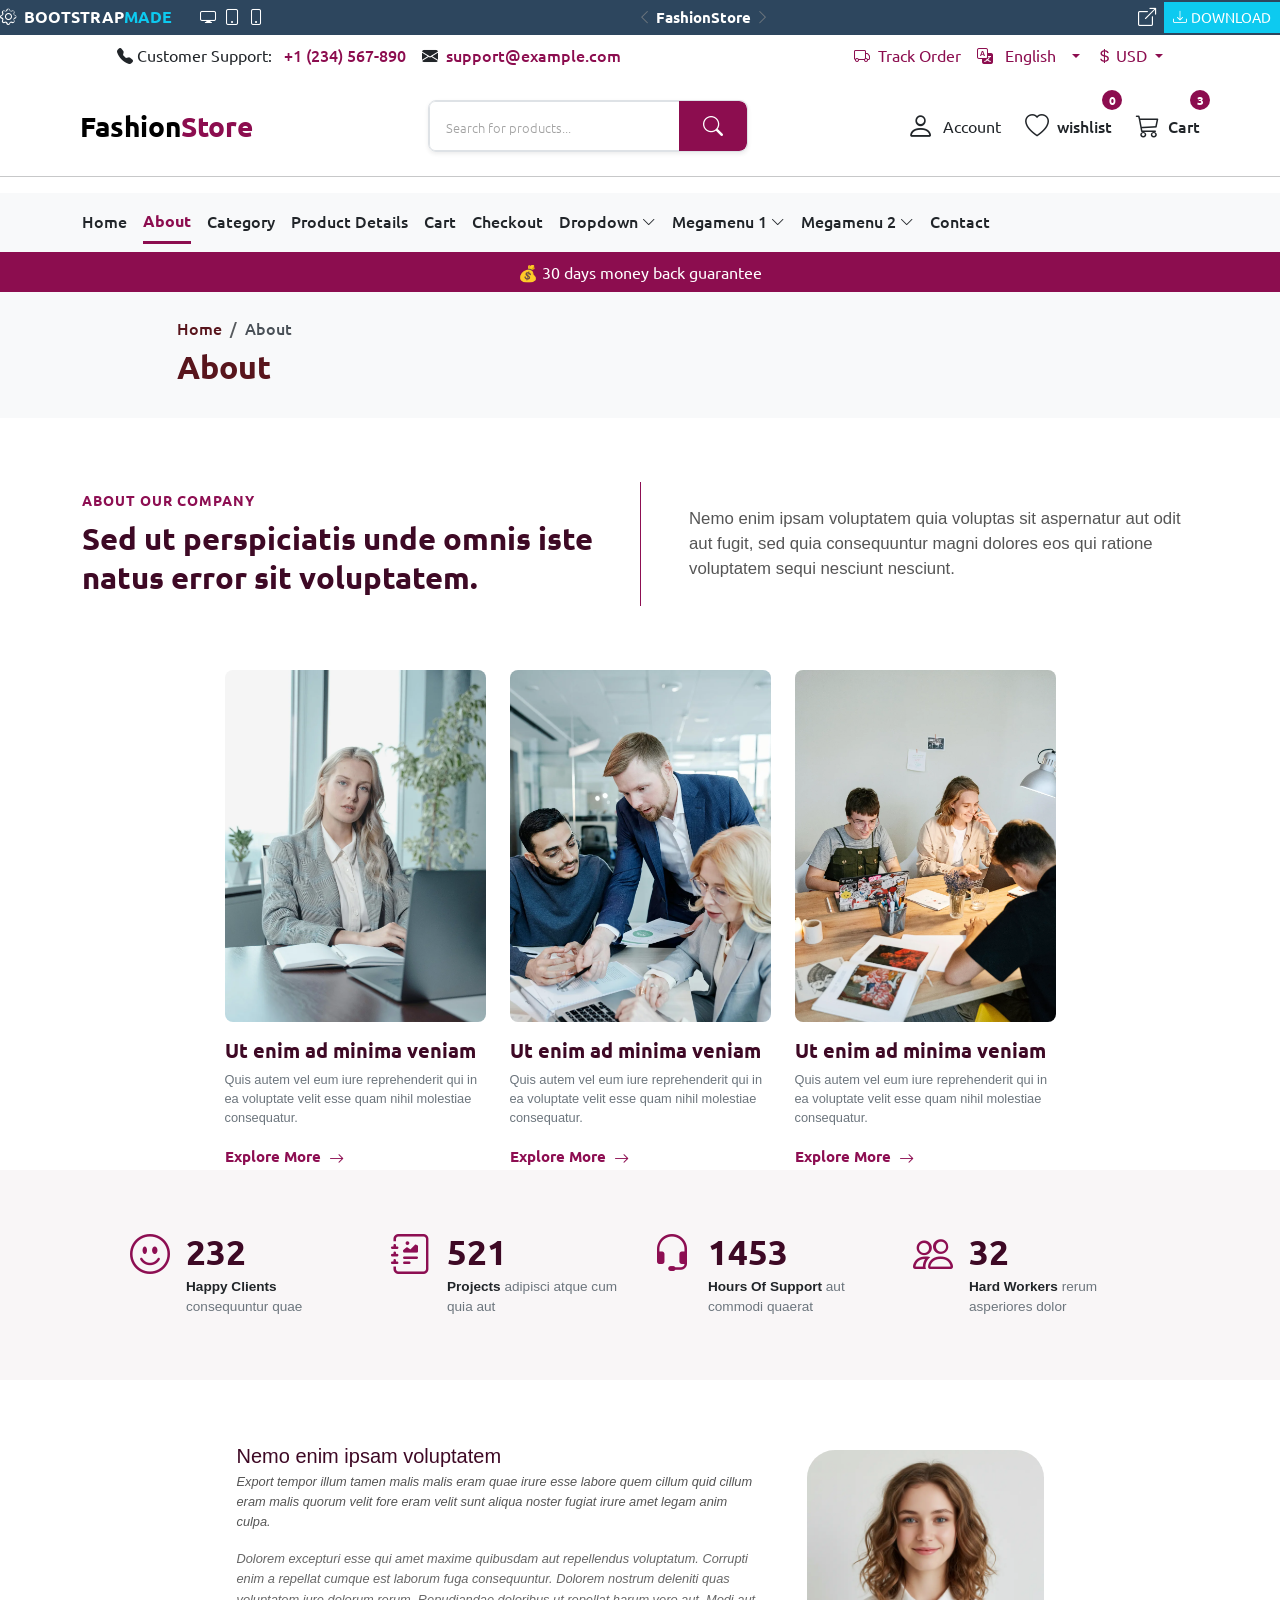
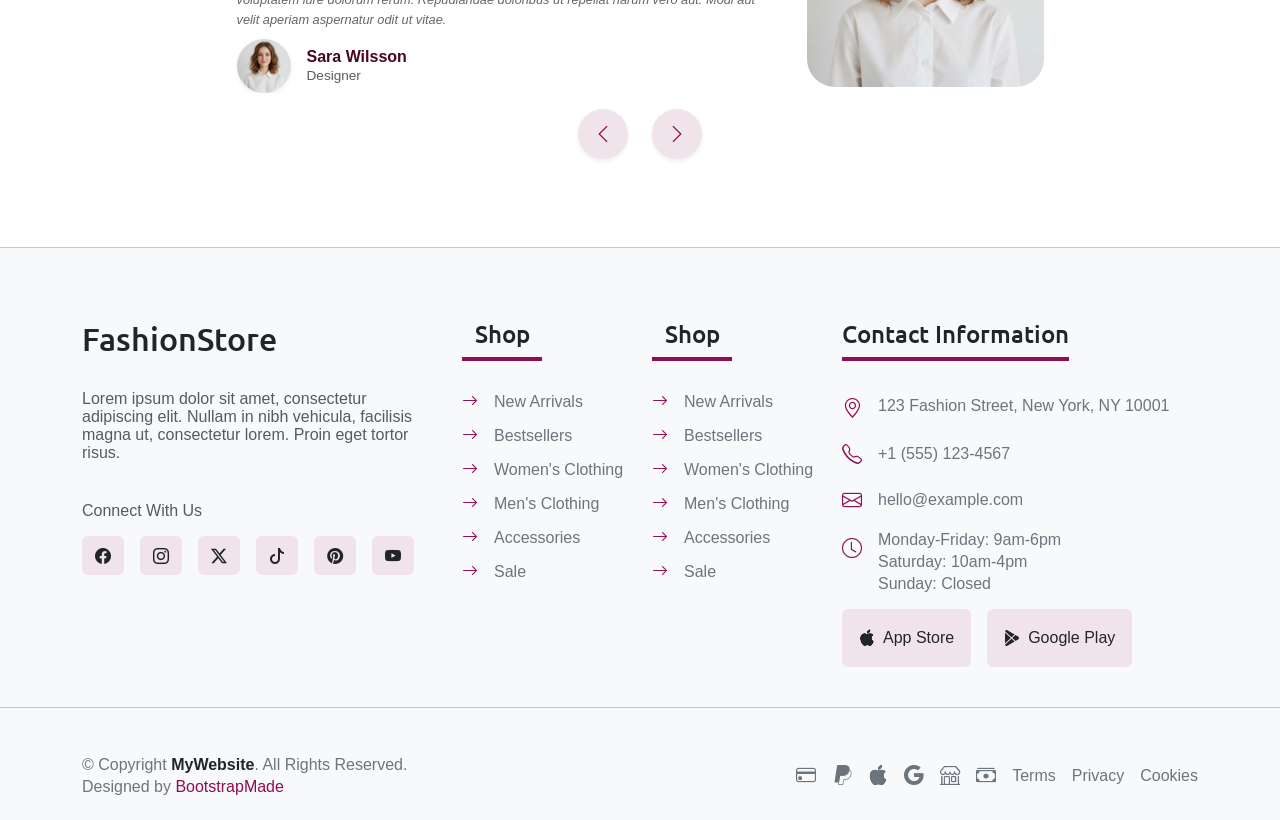
==== commit 83ce70ee: "I added a fade-up effect to the elements on the website." ====
--- a/About.html
+++ b/About.html
@@ -19,6 +19,7 @@
       href="https://fonts.googleapis.com/css2?family=Ubuntu:wght@500;700&display=swap"
       rel="stylesheet"
     />
+    <link rel="stylesheet" href="https://unpkg.com/aos@next/dist/aos.css" />
   </head>
   <body>
     <!-- nav one -->
@@ -2699,7 +2700,9 @@
       <!-- section two -->
       <section class="py-5 bg-white">
         <div class="container py-3">
-          <div class="row align-items-center g-4 g-md-5">
+          <div class="row align-items-center g-4 g-md-5"
+              data-aos="fade-up"
+          >
             <div class="col-md-6">
               <span
                 class="text-uppercase fw-bold d-block mb-2"
@@ -2745,7 +2748,9 @@
       <!-- section three -->
       <section class="container">
         <div class="row d-flex justify-content-center">
-          <div class="col-md-3">
+          <div class="col-md-3"
+              data-aos="fade-up"
+          >
             <div class="card border-0 h-100 bg-transparent">
               <div
                 class="ratio rounded-3"
@@ -2785,7 +2790,10 @@
               </div>
             </div>
           </div>
-          <div class="col-md-3">
+          <div class="col-md-3"
+              data-aos="fade-up"
+              data-aos-delay="150"
+          >
             <div class="card border-0 h-100 bg-transparent">
               <div
                 class="ratio rounded-3"
@@ -2825,7 +2833,10 @@
               </div>
             </div>
           </div>
-          <div class="col-md-3">
+          <div class="col-md-3"
+              data-aos="fade-up"
+              data-aos-delay="300"
+          >
             <div class="card border-0 h-100 bg-transparent">
               <div
                 class="ratio rounded-3"
@@ -2871,7 +2882,9 @@
       <!-- section four -->
       <section class="py-5" style="background-color: #f9f6f7">
         <div class="container py-3">
-          <div class="row justify-content-center">
+          <div class="row justify-content-center"
+              data-aos="fade-up"
+          >
             <div class="col-sm-6 col-lg-3 row justify-content-center">
               <div class="d-flex align-items-start gap-3">
                 <div class="fs-1 lh-1" style="color: var(--color-button)">
@@ -3002,7 +3015,10 @@
           >
             <div class="carousel-inner">
               <div class="carousel-item active">
-                <div class="container">
+                <div class="container"
+                    data-aos="fade-up"
+                    data-aos-delay="150"
+                >
                   <div
                     class="row align-items-center justify-content-center g-4 g-lg-5"
                   >
@@ -3687,7 +3703,8 @@
       </div>
     </footer>
     <!-- end footer -->
+    <script src="https://cdn.jsdelivr.net/npm/bootstrap@5.3.8/dist/js/bootstrap.bundle.min.js"></script>
+    <script src="https://unpkg.com/aos@next/dist/aos.js"></script>
     <script src="script.js"></script>
-    <script src="https://cdn.jsdelivr.net/npm/bootstrap@5.3.8/dist/js/bootstrap.bundle.min.js"></script>
   </body>
 </html>
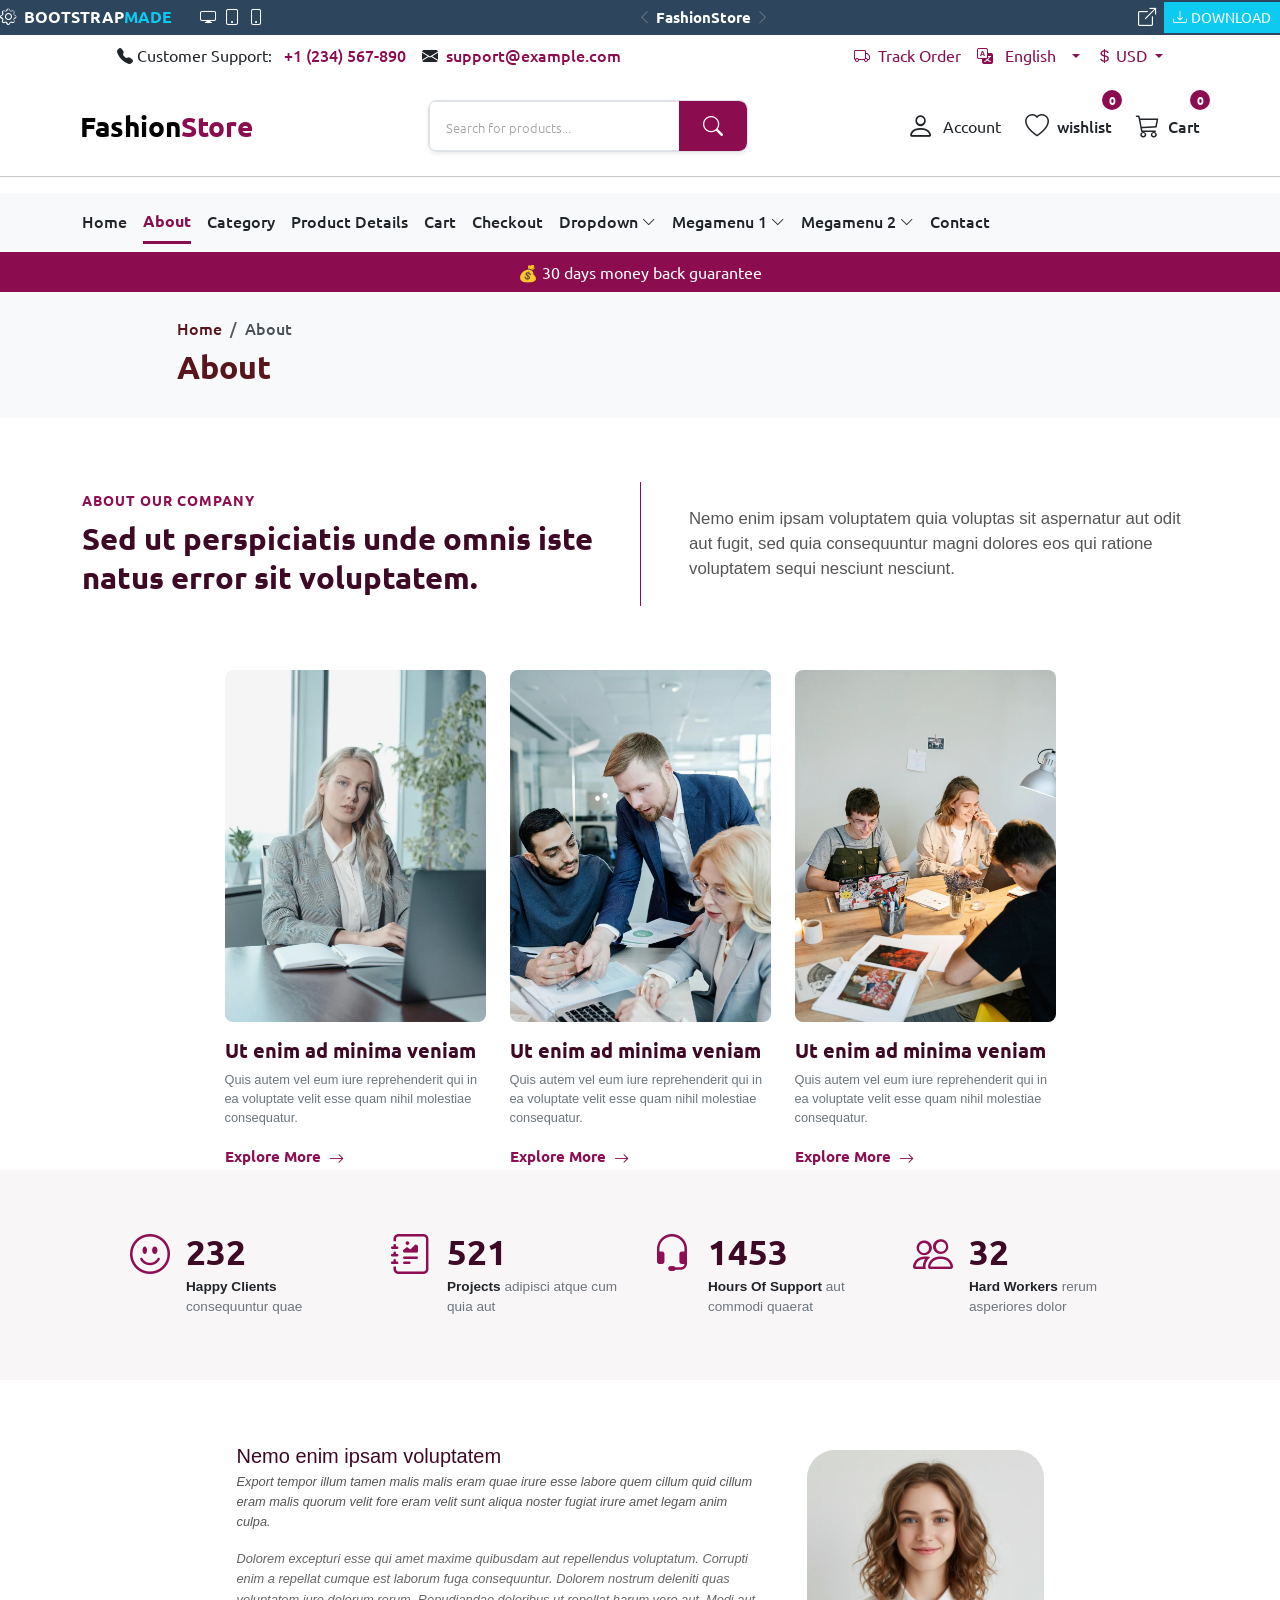
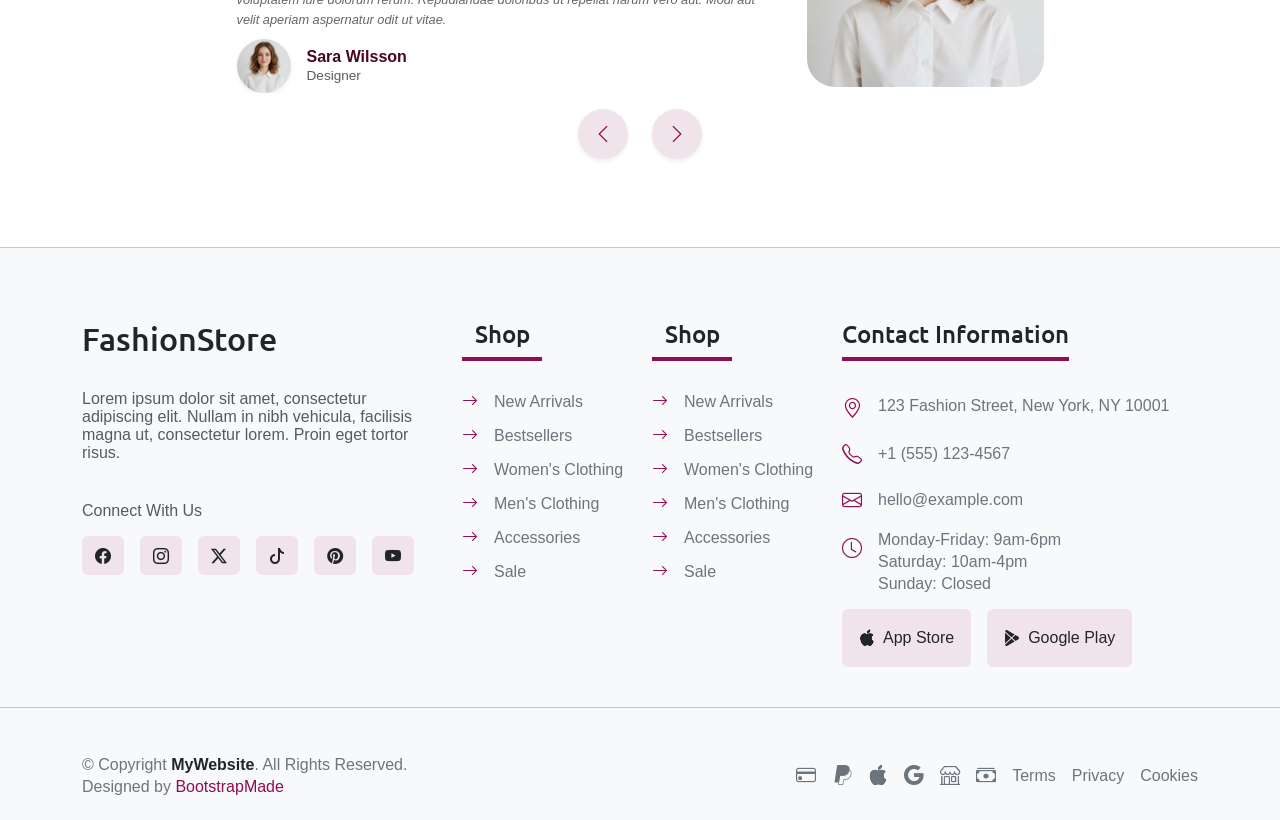
==== commit 137e0eb3: "I have finished designing and developing the website." ====
--- a/About.html
+++ b/About.html
@@ -223,6 +223,7 @@
             <i class="bi bi-cart3 fs-4 text-dark"></i>
             <span class="fw-medium text-dark d-none d-md-block">Cart</span>
             <span
+              id="nav-cart-badge"
               class="position-absolute top-0 start-100 translate-middle badge rounded-circle d-flex align-items-center justify-content-center"
               style="
                 width: 20px;
@@ -232,89 +233,34 @@
                 background-color: var(--accent-color);
               "
             >
-              3
+              0
             </span>
           </button>
+
           <div
             class="dropdown-menu dropdown-menu-end texts custom-cart-dropdown p-3 shadow-sm border-0 mt-2"
           >
             <div class="pb-2 mb-3 border-bottom">
-              <h6 class="mb-0 cart-title">Shopping Cart (3)</h6>
+              <h6 id="nav-cart-title" class="mb-0 cart-title">
+                Shopping Cart (0)
+              </h6>
             </div>
-            <div class="cart-items-list d-flex flex-column gap-3 mb-3">
-              <div
-                class="d-flex align-items-center justify-content-between gap-3"
-              >
-                <div class="d-flex align-items-center gap-3">
-                  <img
-                    src="img/product-1.webp"
-                    alt="صورة"
-                    class="rounded-3 cart-item-img border p-1"
-                    style="width: 50px; height: 50px; object-fit: cover"
-                  />
-                  <div>
-                    <h6 class="mb-1 small cart-title">Wireless Headphones</h6>
-                    <span class="text-muted small">1 × $89.99</span>
-                  </div>
-                </div>
-                <button
-                  type="button"
-                  class="btn btn-sm text-muted p-0 border-0 fs-5"
-                >
-                  <i class="bi bi-x"></i>
-                </button>
-              </div>
-              <div
-                class="d-flex align-items-center justify-content-between gap-3"
-              >
-                <div class="d-flex align-items-center gap-3">
-                  <img
-                    src="img/product-2.webp"
-                    alt="صورة"
-                    class="rounded-3 cart-item-img border p-1"
-                    style="width: 50px; height: 50px; object-fit: cover"
-                  />
-                  <div>
-                    <h6 class="mb-1 small cart-title">Smart Watch</h6>
-                    <span class="text-muted small">1 × $129.99</span>
-                  </div>
-                </div>
-                <button
-                  type="button"
-                  class="btn btn-sm text-muted p-0 border-0 fs-5"
-                >
-                  <i class="bi bi-x"></i>
-                </button>
-              </div>
-              <div
-                class="d-flex align-items-center justify-content-between gap-3"
-              >
-                <div class="d-flex align-items-center gap-3">
-                  <img
-                    src="img/product-3.webp"
-                    alt="صورة"
-                    class="rounded-3 cart-item-img border p-1"
-                    style="width: 50px; height: 50px; object-fit: cover"
-                  />
-                  <div>
-                    <h6 class="mb-1 small cart-title">Bluetooth Speaker</h6>
-                    <span class="text-muted small">1 × $59.99</span>
-                  </div>
-                </div>
-                <button
-                  type="button"
-                  class="btn btn-sm text-muted p-0 border-0 fs-5"
-                >
-                  <i class="bi bi-x"></i>
-                </button>
-              </div>
-            </div>
+
+            <div
+              id="nav-cart-items"
+              class="cart-items-list d-flex flex-column gap-3 mb-3"
+              style="max-height: 200px; overflow-y: auto"
+            ></div>
+
             <div
               class="d-flex justify-content-between align-items-center pt-2 mb-3 border-top"
             >
               <span class="cart-title">Total:</span>
-              <span class="fs-6 cart-total-price">$279.97</span>
+              <span id="nav-cart-total" class="fs-6 cart-total-price"
+                >$0.00</span
+              >
             </div>
+
             <div class="d-flex gap-2">
               <a
                 href="Cart.html"
@@ -328,6 +274,7 @@
               >
             </div>
           </div>
+
           <button
             class="navbar-toggler btn border-0 p-2 shadow-none d-md-none"
             type="button"
@@ -2700,9 +2647,7 @@
       <!-- section two -->
       <section class="py-5 bg-white">
         <div class="container py-3">
-          <div class="row align-items-center g-4 g-md-5"
-              data-aos="fade-up"
-          >
+          <div class="row align-items-center g-4 g-md-5" data-aos="fade-up">
             <div class="col-md-6">
               <span
                 class="text-uppercase fw-bold d-block mb-2"
@@ -2748,9 +2693,7 @@
       <!-- section three -->
       <section class="container">
         <div class="row d-flex justify-content-center">
-          <div class="col-md-3"
-              data-aos="fade-up"
-          >
+          <div class="col-md-3" data-aos="fade-up">
             <div class="card border-0 h-100 bg-transparent">
               <div
                 class="ratio rounded-3"
@@ -2790,10 +2733,7 @@
               </div>
             </div>
           </div>
-          <div class="col-md-3"
-              data-aos="fade-up"
-              data-aos-delay="150"
-          >
+          <div class="col-md-3" data-aos="fade-up" data-aos-delay="150">
             <div class="card border-0 h-100 bg-transparent">
               <div
                 class="ratio rounded-3"
@@ -2833,10 +2773,7 @@
               </div>
             </div>
           </div>
-          <div class="col-md-3"
-              data-aos="fade-up"
-              data-aos-delay="300"
-          >
+          <div class="col-md-3" data-aos="fade-up" data-aos-delay="300">
             <div class="card border-0 h-100 bg-transparent">
               <div
                 class="ratio rounded-3"
@@ -2882,9 +2819,7 @@
       <!-- section four -->
       <section class="py-5" style="background-color: #f9f6f7">
         <div class="container py-3">
-          <div class="row justify-content-center"
-              data-aos="fade-up"
-          >
+          <div class="row justify-content-center" data-aos="fade-up">
             <div class="col-sm-6 col-lg-3 row justify-content-center">
               <div class="d-flex align-items-start gap-3">
                 <div class="fs-1 lh-1" style="color: var(--color-button)">
@@ -3015,10 +2950,7 @@
           >
             <div class="carousel-inner">
               <div class="carousel-item active">
-                <div class="container"
-                    data-aos="fade-up"
-                    data-aos-delay="150"
-                >
+                <div class="container" data-aos="fade-up" data-aos-delay="150">
                   <div
                     class="row align-items-center justify-content-center g-4 g-lg-5"
                   >
--- a/style.css
+++ b/style.css
@@ -1360,3 +1360,8 @@
   font-size: 0.9rem;
   text-decoration: none;
 }
+
+.checkout-summary-products {
+  max-height: 280px;
+  overflow-y: auto;
+}
